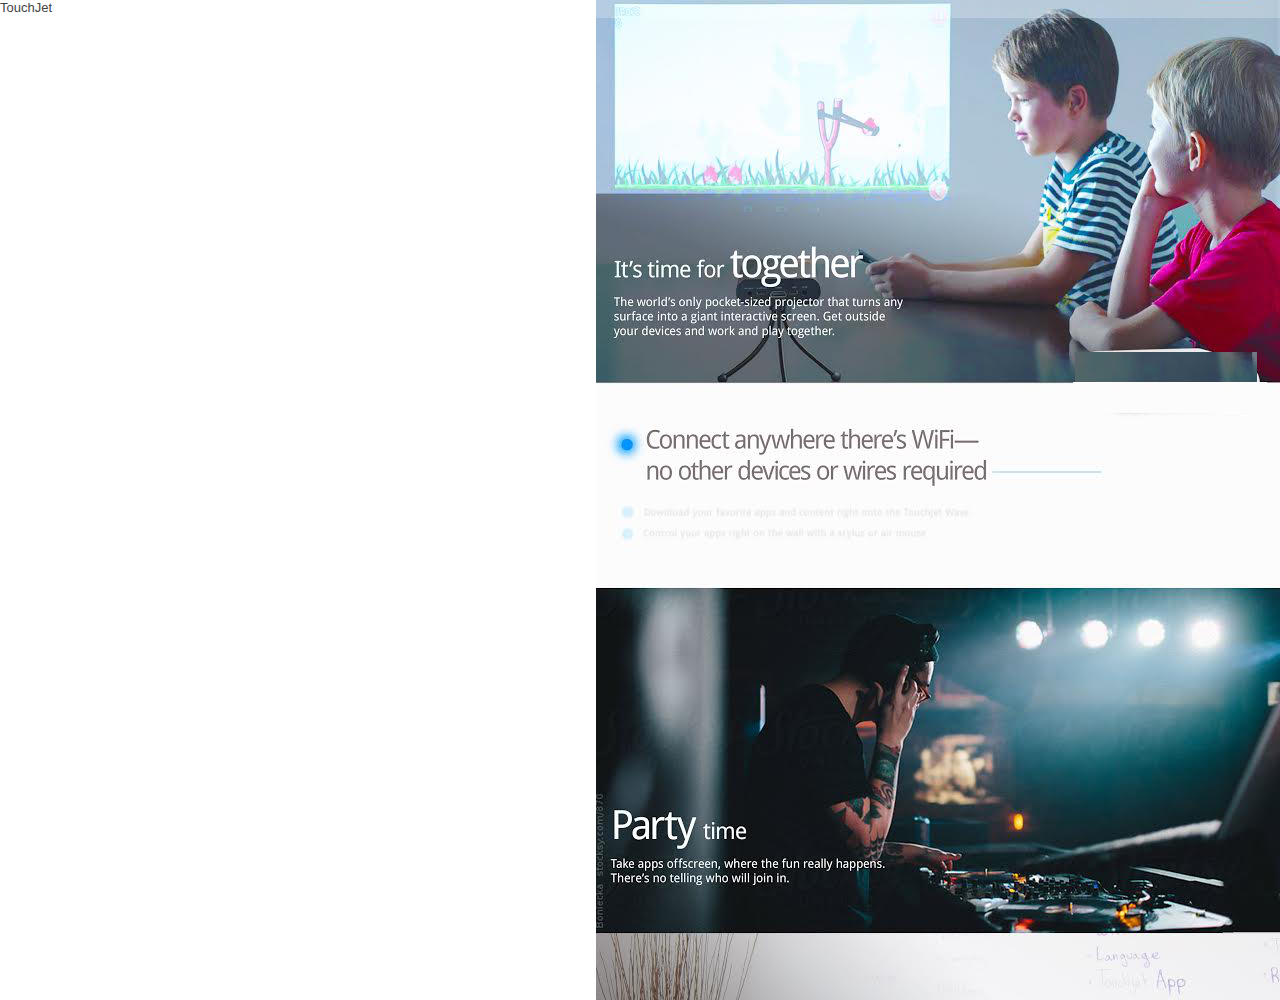
==== test1.html @ 04a88d2d "Adding touchjet test." ====
<!doctype html>
<html class="no-js" lang="en">
<head>
<meta charset="utf-8">
<title>Parallax Scrolling Tutorial</title>
<meta name="description" content="How to create a parallax scrolling effect using jQuery, HTML5 and CSS3">
<meta name="author" content="Mohiuddin Parekh, Nettuts+">
<!-- CSS Code -->
<link rel="stylesheet" href="css/test1.css">
<link rel="stylesheet" href="css/reset.css">
<!-- JS Code -->
<script src="http://ajax.googleapis.com/ajax/libs/jquery/1.7.2/jquery.min.js"></script>
<script src="js/script.js"></script>
</head>

<body>
<!-- Section #1 -->
<section id="tjbackground" data-speed="10" data-type="background">
	<article id="touchjet">TouchJet</article>
</section>
</body>

</html>
---- css/test1.css ----
/**
 * Parallax Scrolling Tutorial
 * For NetTuts+
 *  
 * Author: Mohiuddin Parekh
 *	http://www.mohi.me
 * 	@mohiuddinparekh   
 */


body{
	margin:0;
	padding:0;
}


#tjbackground { 
	background: url(../images/background.png) 100% 0 no-repeat fixed; 
	height: 1000px;  
	margin: 0 auto; 
    width: 100%; 
    max-width: 1920px; 
    position: relative; 
    box-shadow: 0 0 50px rgba(0,0,0,0.8);
}

/* Introduction */
#touchjet article { background: url("../images/touchjet.png") no-repeat scroll center top transparent; height: 458px; position: absolute; text-indent: -9999px; top: 291px; width: 100%; }
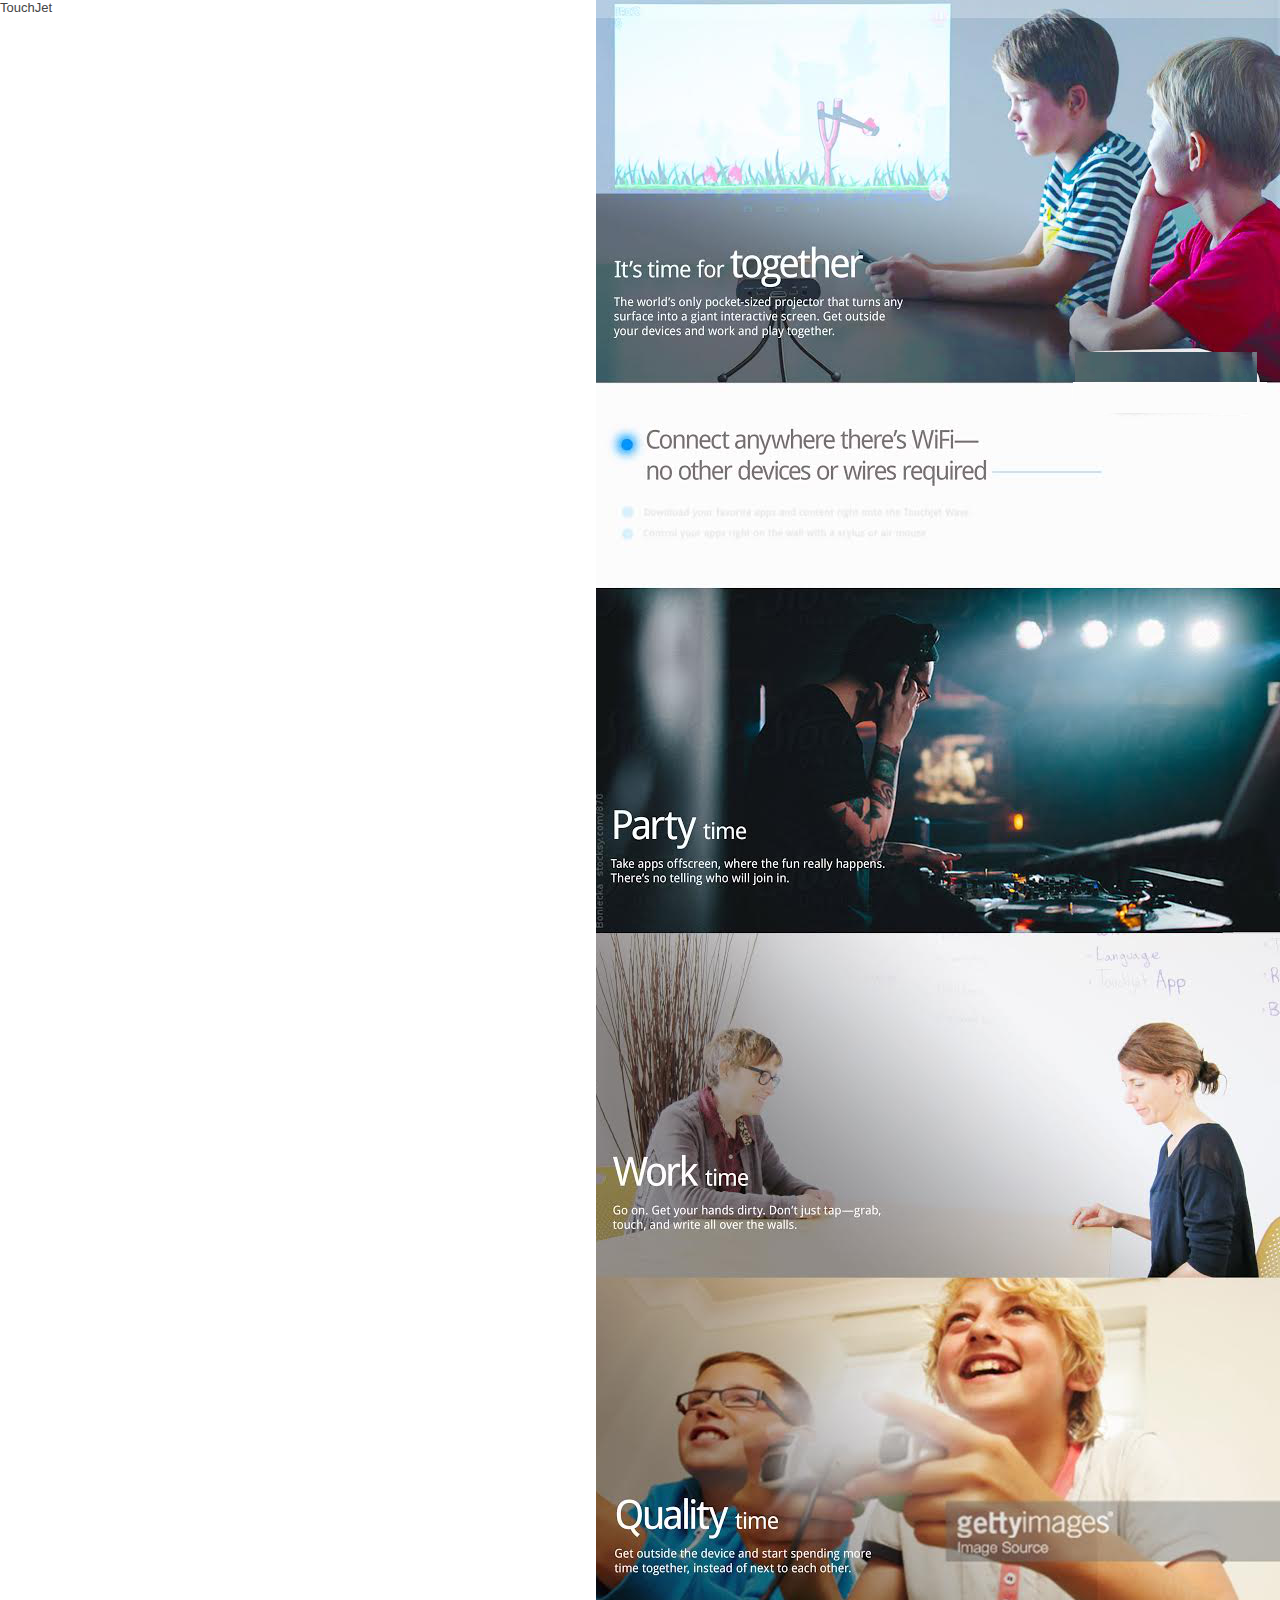
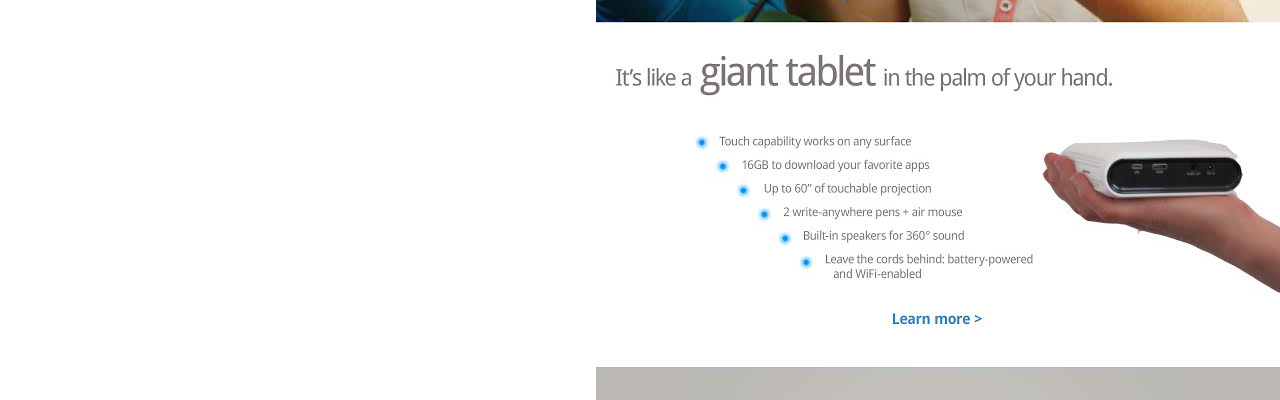
==== commit 64a9984f: "More example work." ====
--- a/test1.html
+++ b/test1.html
@@ -10,7 +10,7 @@
 <link rel="stylesheet" href="css/reset.css">
 <!-- JS Code -->
 <script src="http://ajax.googleapis.com/ajax/libs/jquery/1.7.2/jquery.min.js"></script>
-<script src="js/script.js"></script>
+<script src="js/test.js"></script>
 </head>
 
 <body>
--- a/css/test1.css
+++ b/css/test1.css
@@ -16,7 +16,7 @@
 
 #tjbackground { 
 	background: url(../images/background.png) 100% 0 no-repeat fixed; 
-	height: 1000px;  
+	height: 2000px;  
 	margin: 0 auto; 
     width: 100%; 
     max-width: 1920px; 
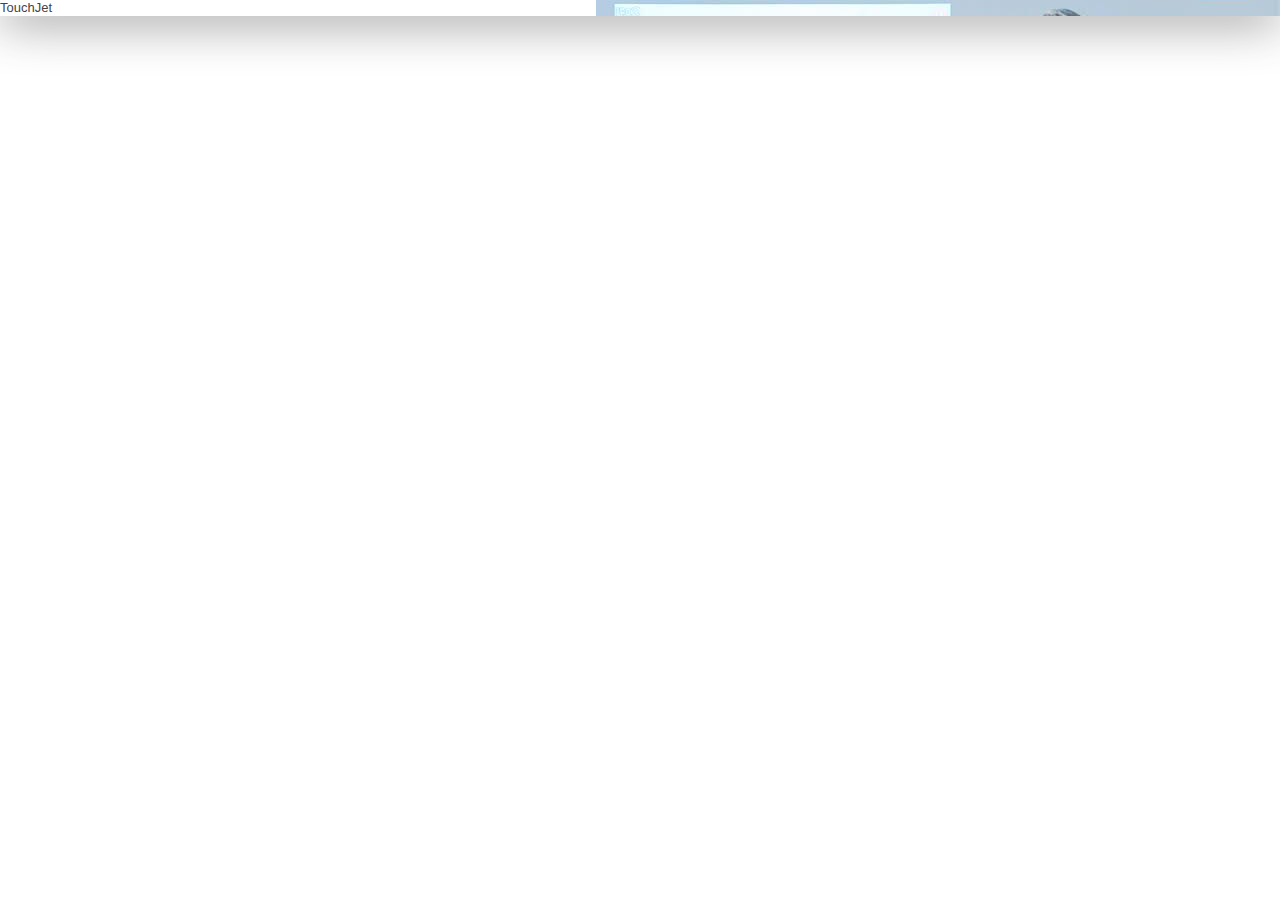
==== commit 5b10c8b5: "tweak." ====
--- a/test1.html
+++ b/test1.html
@@ -2,7 +2,7 @@
 <html class="no-js" lang="en">
 <head>
 <meta charset="utf-8">
-<title>Parallax Scrolling Tutorial</title>
+<title>TouchJet Parallax Scrolling Tutorial</title>
 <meta name="description" content="How to create a parallax scrolling effect using jQuery, HTML5 and CSS3">
 <meta name="author" content="Mohiuddin Parekh, Nettuts+">
 <!-- CSS Code -->
@@ -14,10 +14,9 @@
 </head>
 
 <body>
-<!-- Section #1 -->
-<section id="tjbackground" data-speed="10" data-type="background">
-	<article id="touchjet">TouchJet</article>
-</section>
+	<section id="tjbackground" data-speed="10" data-type="background">
+		<article id="touchjet">TouchJet</article>
+	</section>
 </body>
 
 </html>
--- a/css/test1.css
+++ b/css/test1.css
@@ -1,14 +1,5 @@
-/**
- * Parallax Scrolling Tutorial
- * For NetTuts+
- *  
- * Author: Mohiuddin Parekh
- *	http://www.mohi.me
- * 	@mohiuddinparekh   
- */
 
-
-body{
+body {
 	margin:0;
 	padding:0;
 }
@@ -16,7 +7,7 @@
 
 #tjbackground { 
 	background: url(../images/background.png) 100% 0 no-repeat fixed; 
-	height: 2000px;  
+	height: 100%;  
 	margin: 0 auto; 
     width: 100%; 
     max-width: 1920px; 
@@ -25,7 +16,14 @@
 }
 
 /* Introduction */
-#touchjet article { background: url("../images/touchjet.png") no-repeat scroll center top transparent; height: 458px; position: absolute; text-indent: -9999px; top: 291px; width: 100%; }
+#touchjet article { 
+	background: url("../images/touchjet.png") no-repeat scroll center top transparent; 
+	top: 300px; 
+	position: absolute; 
+	text-indent: -9999px; 
+	width: 100%; 
+	height: 100%; 
+}
 
 
 
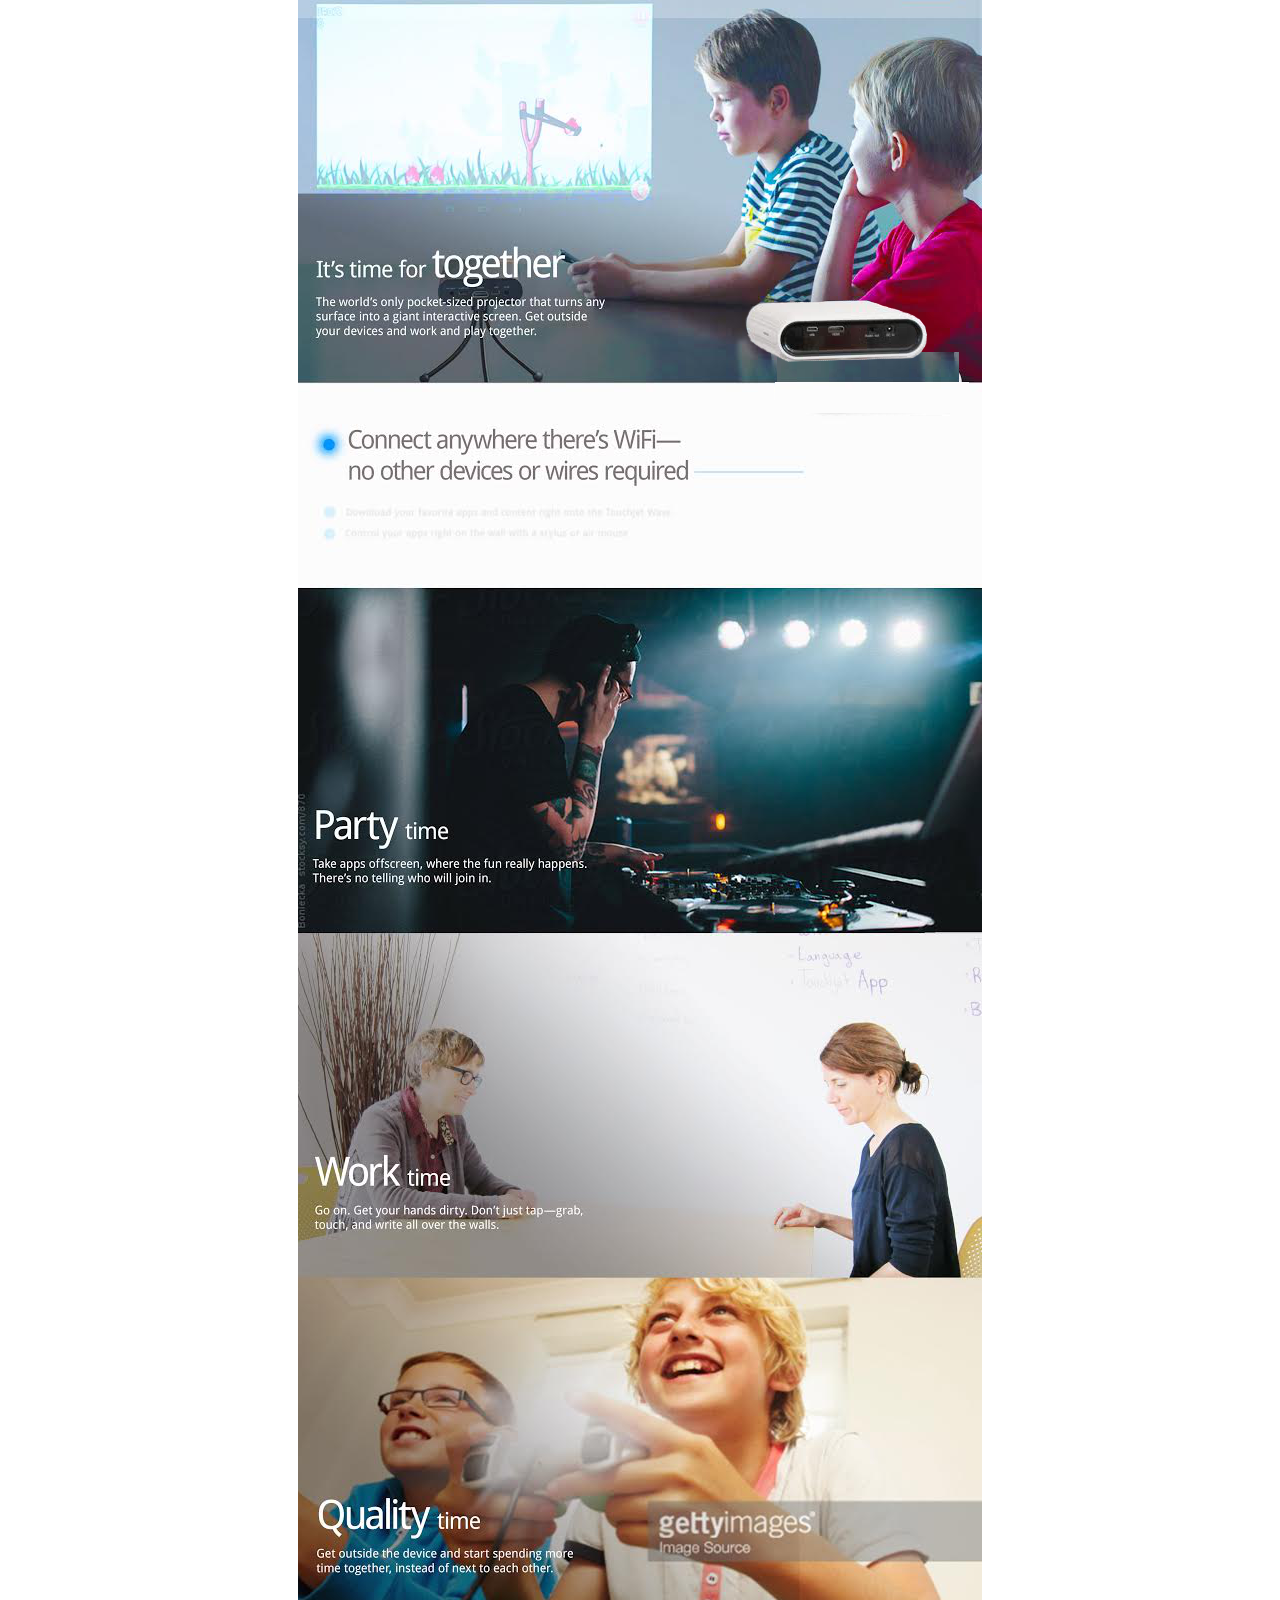
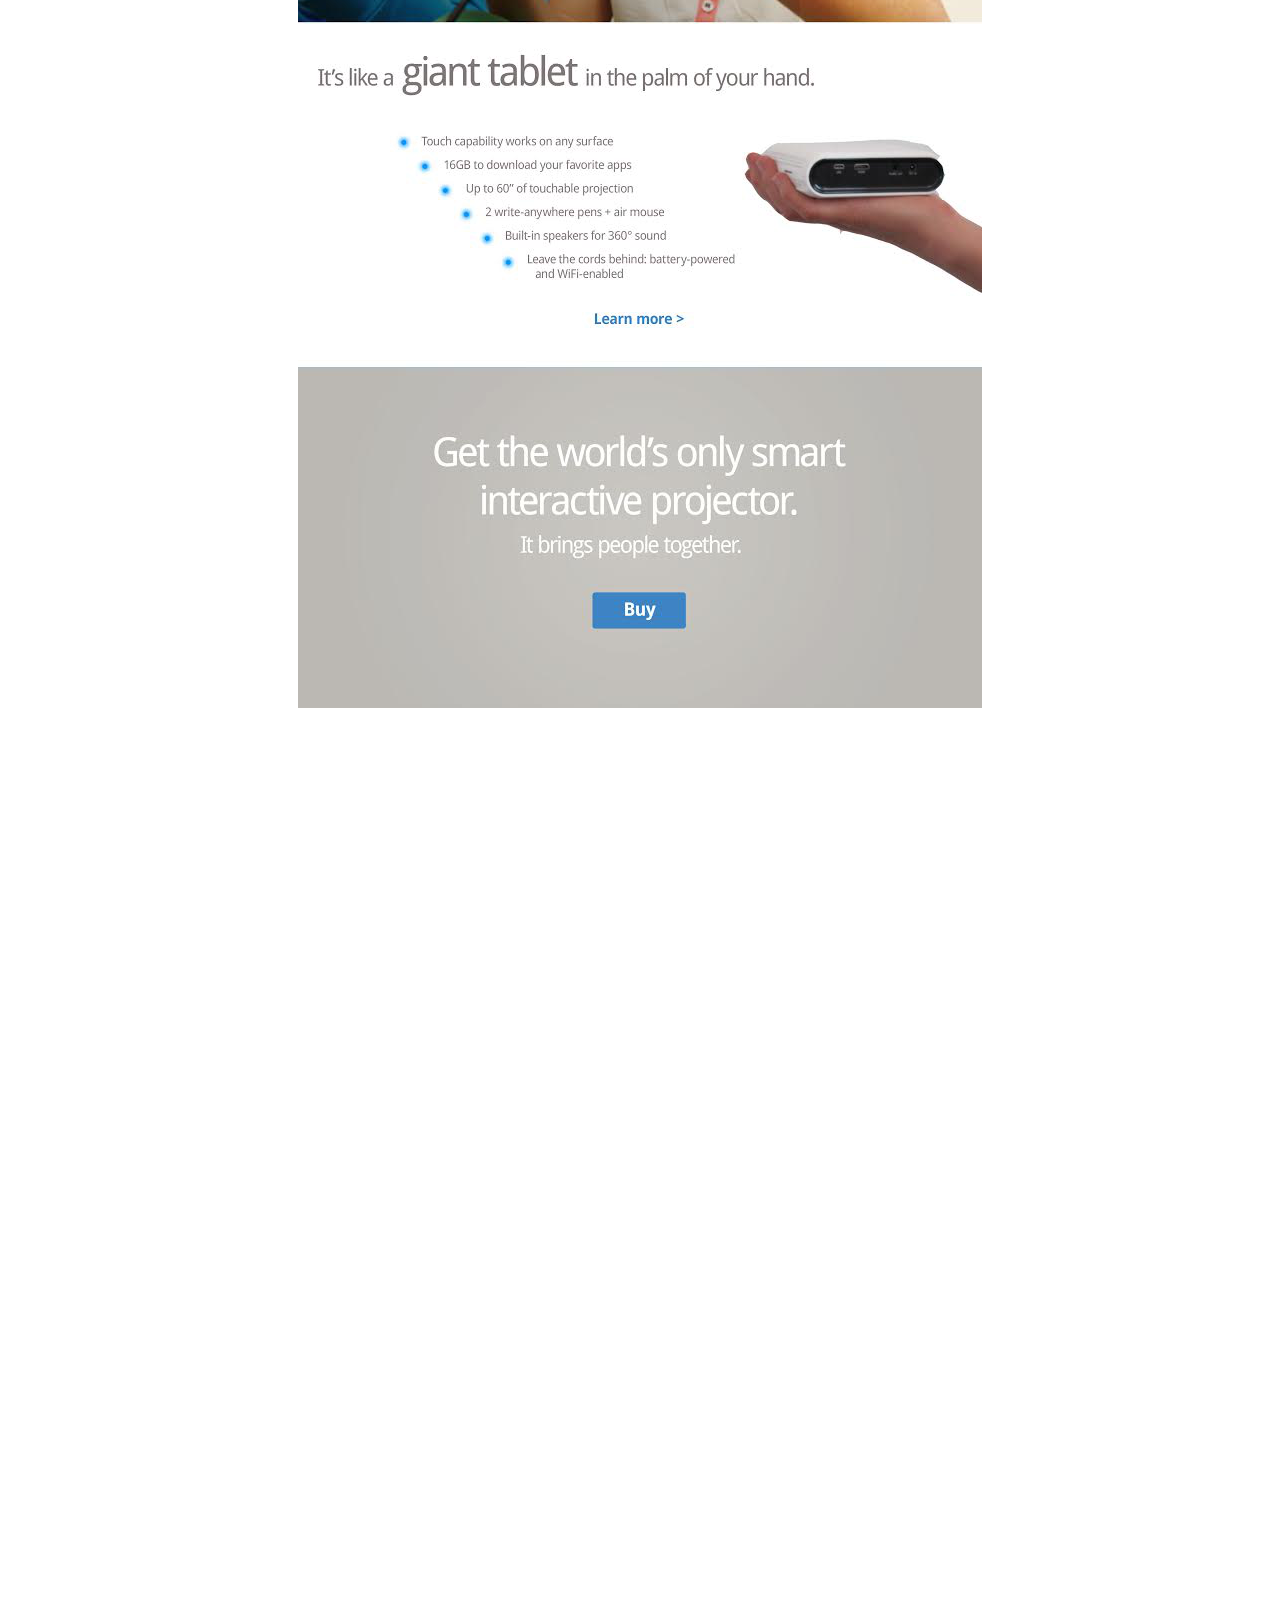
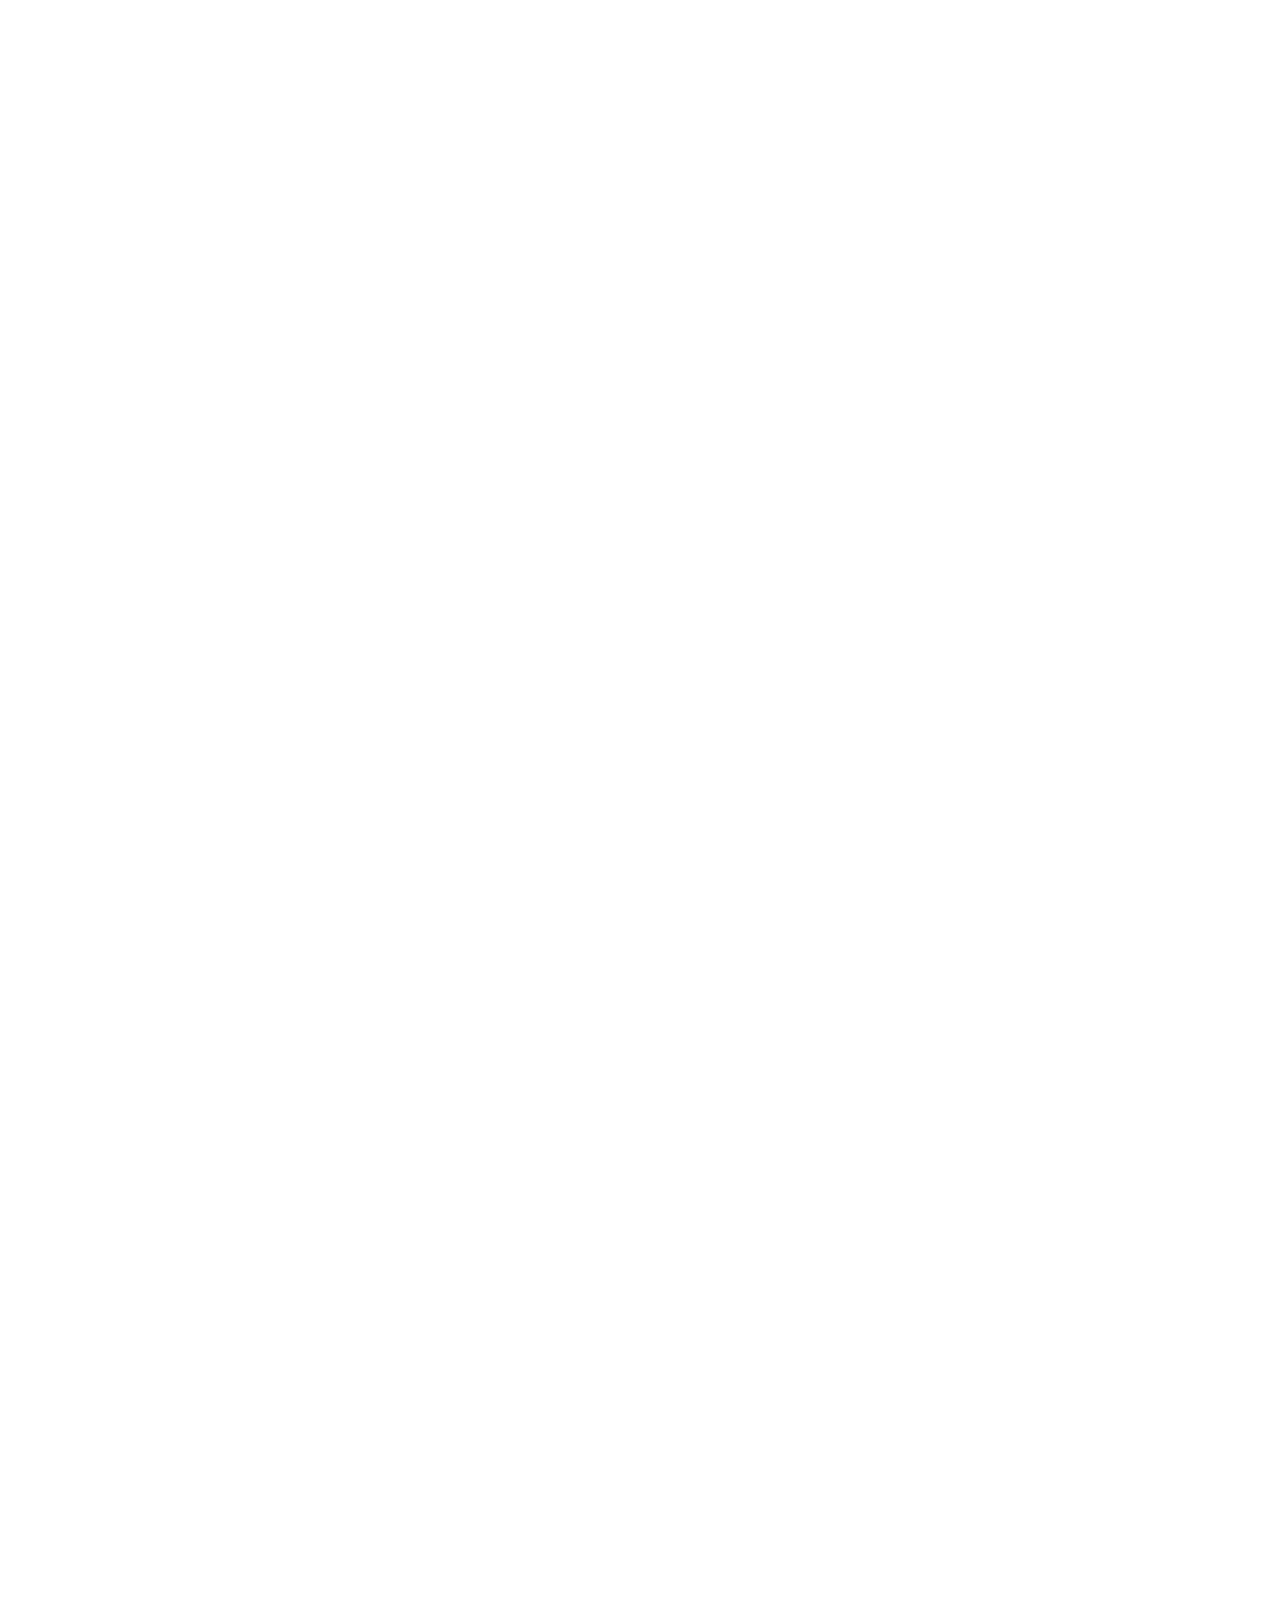
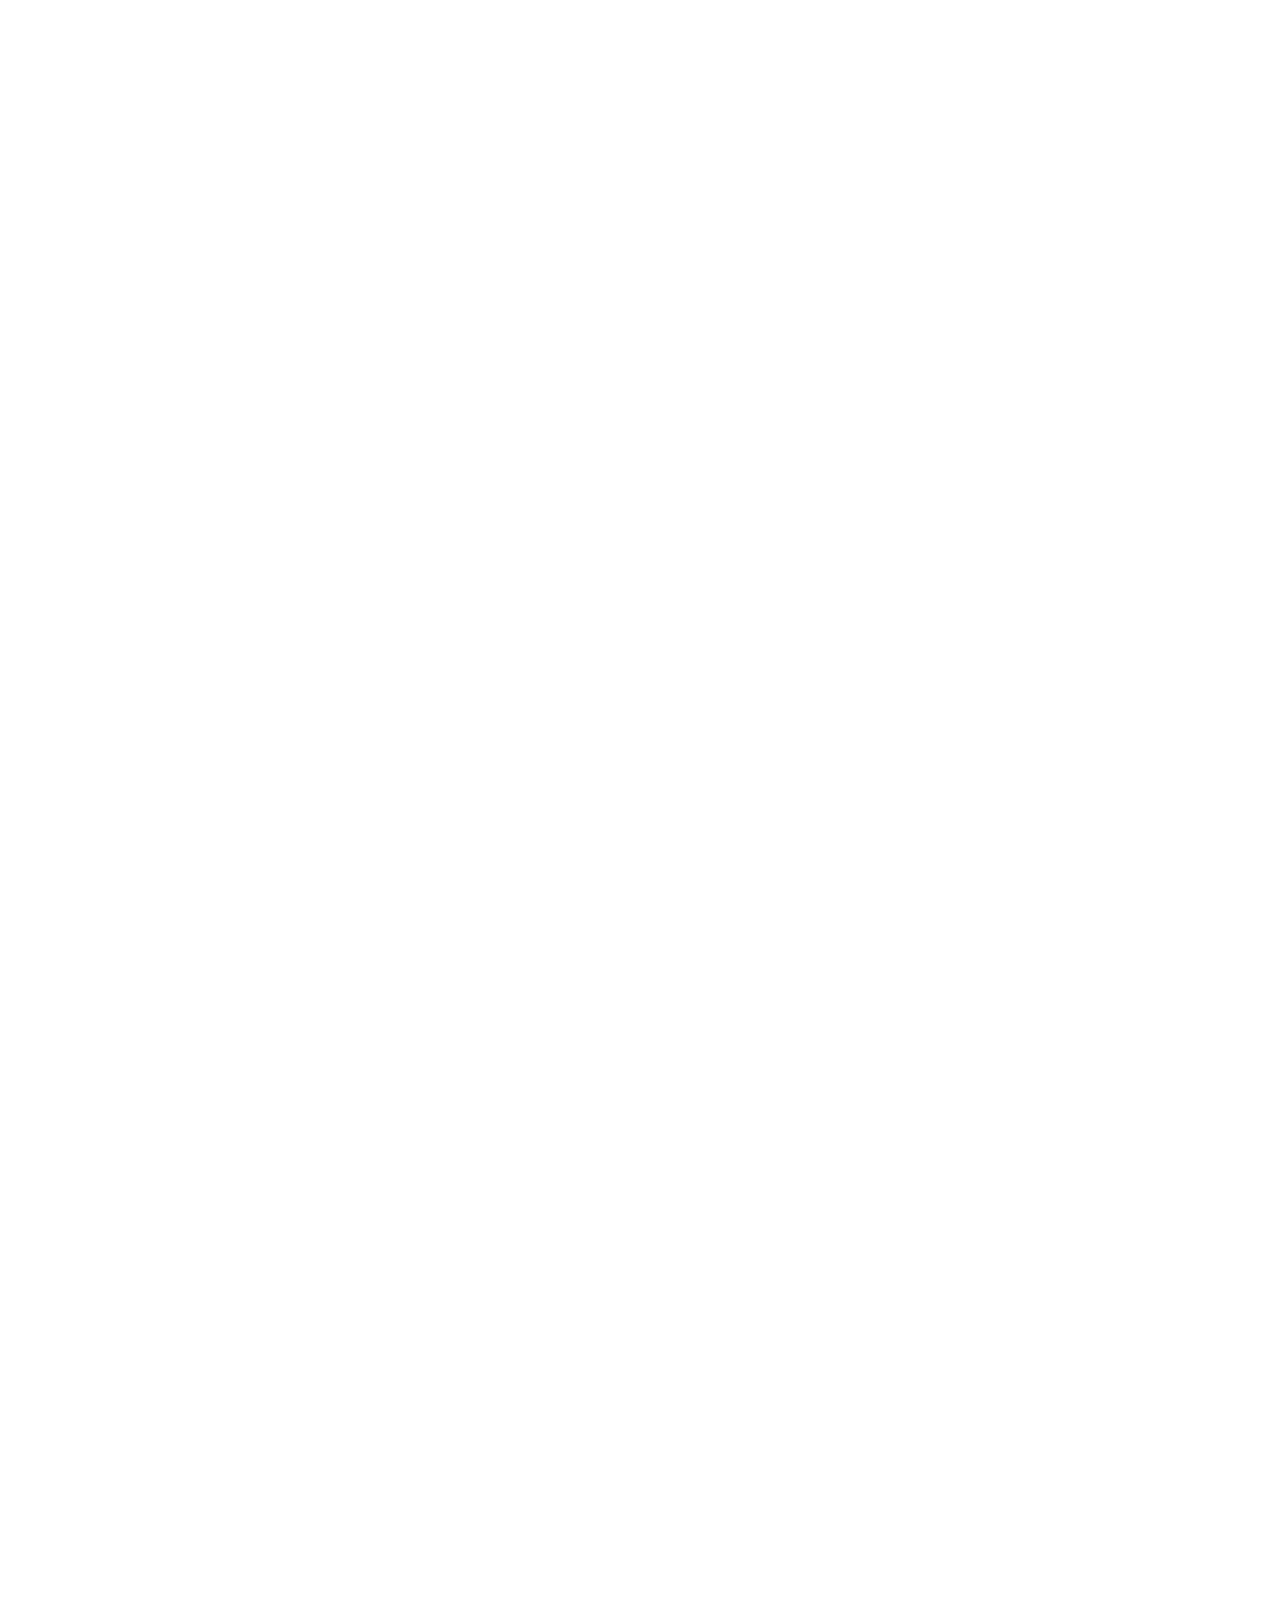
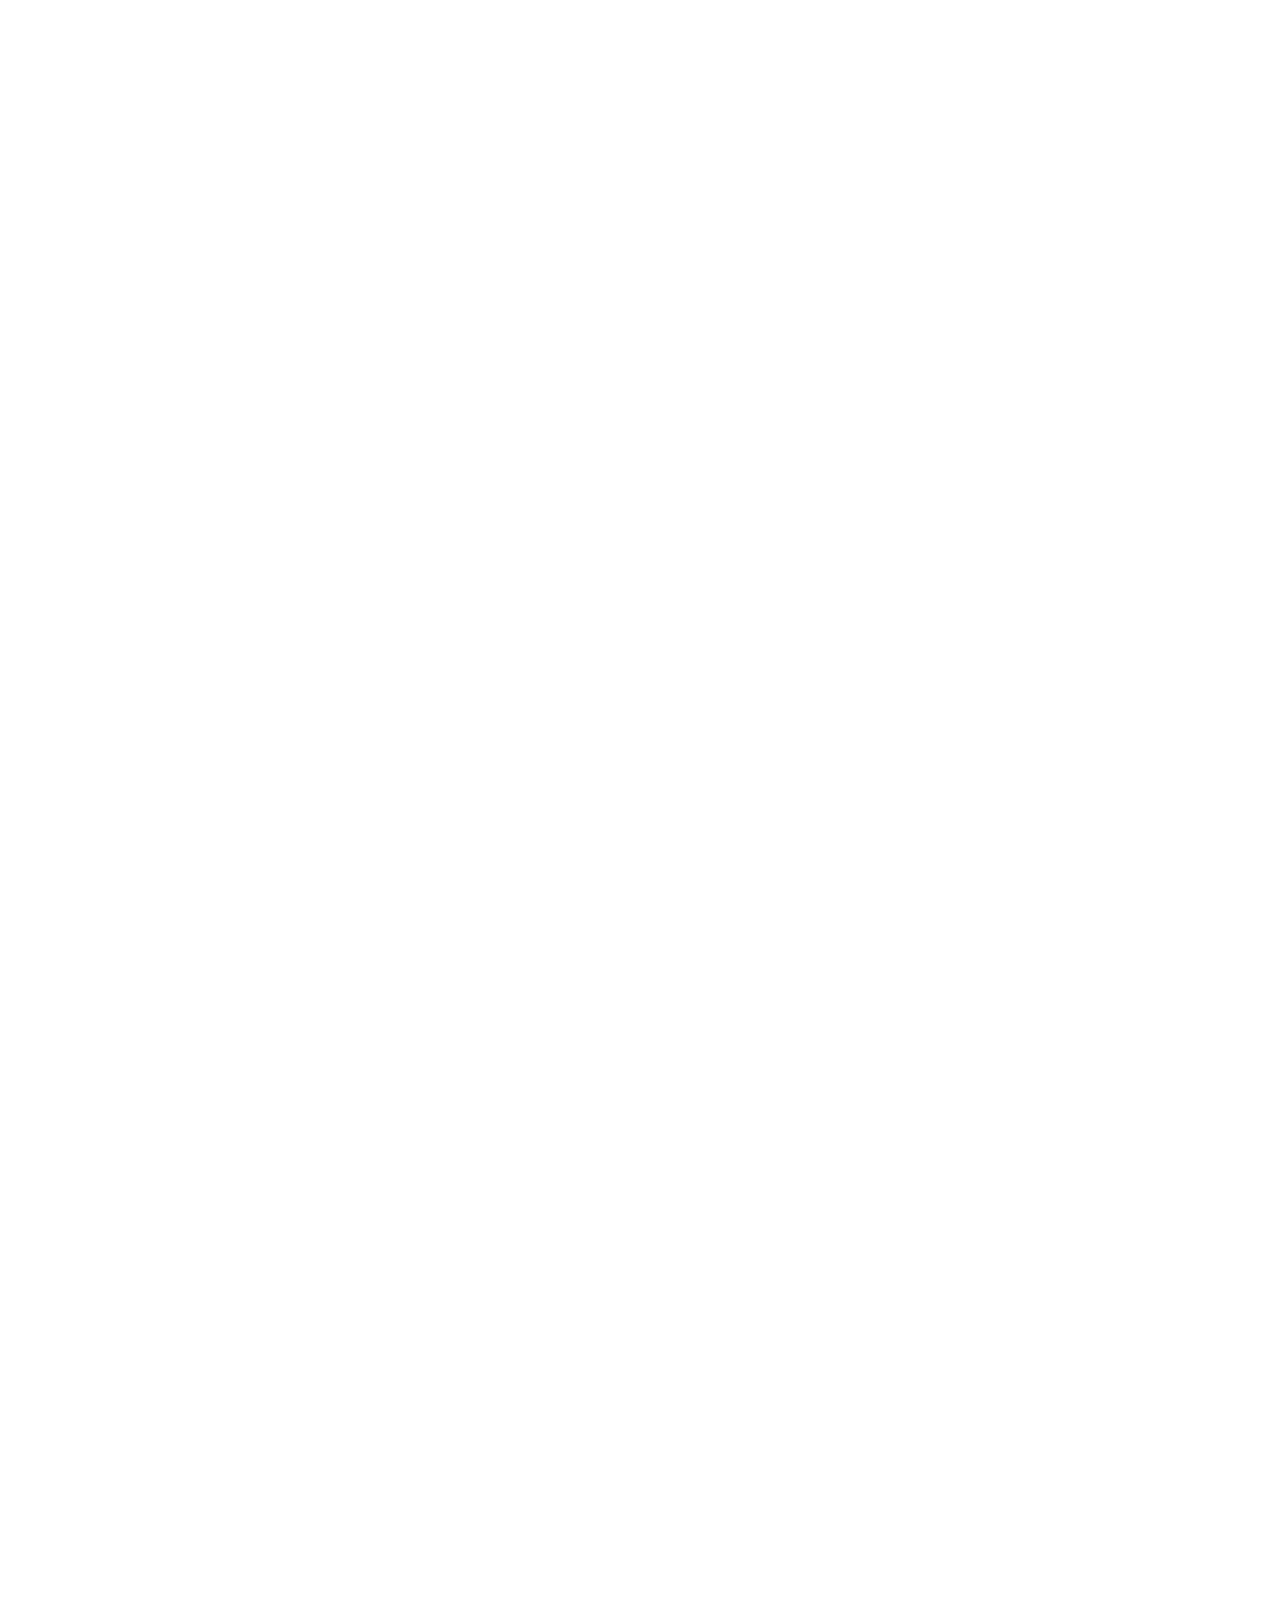
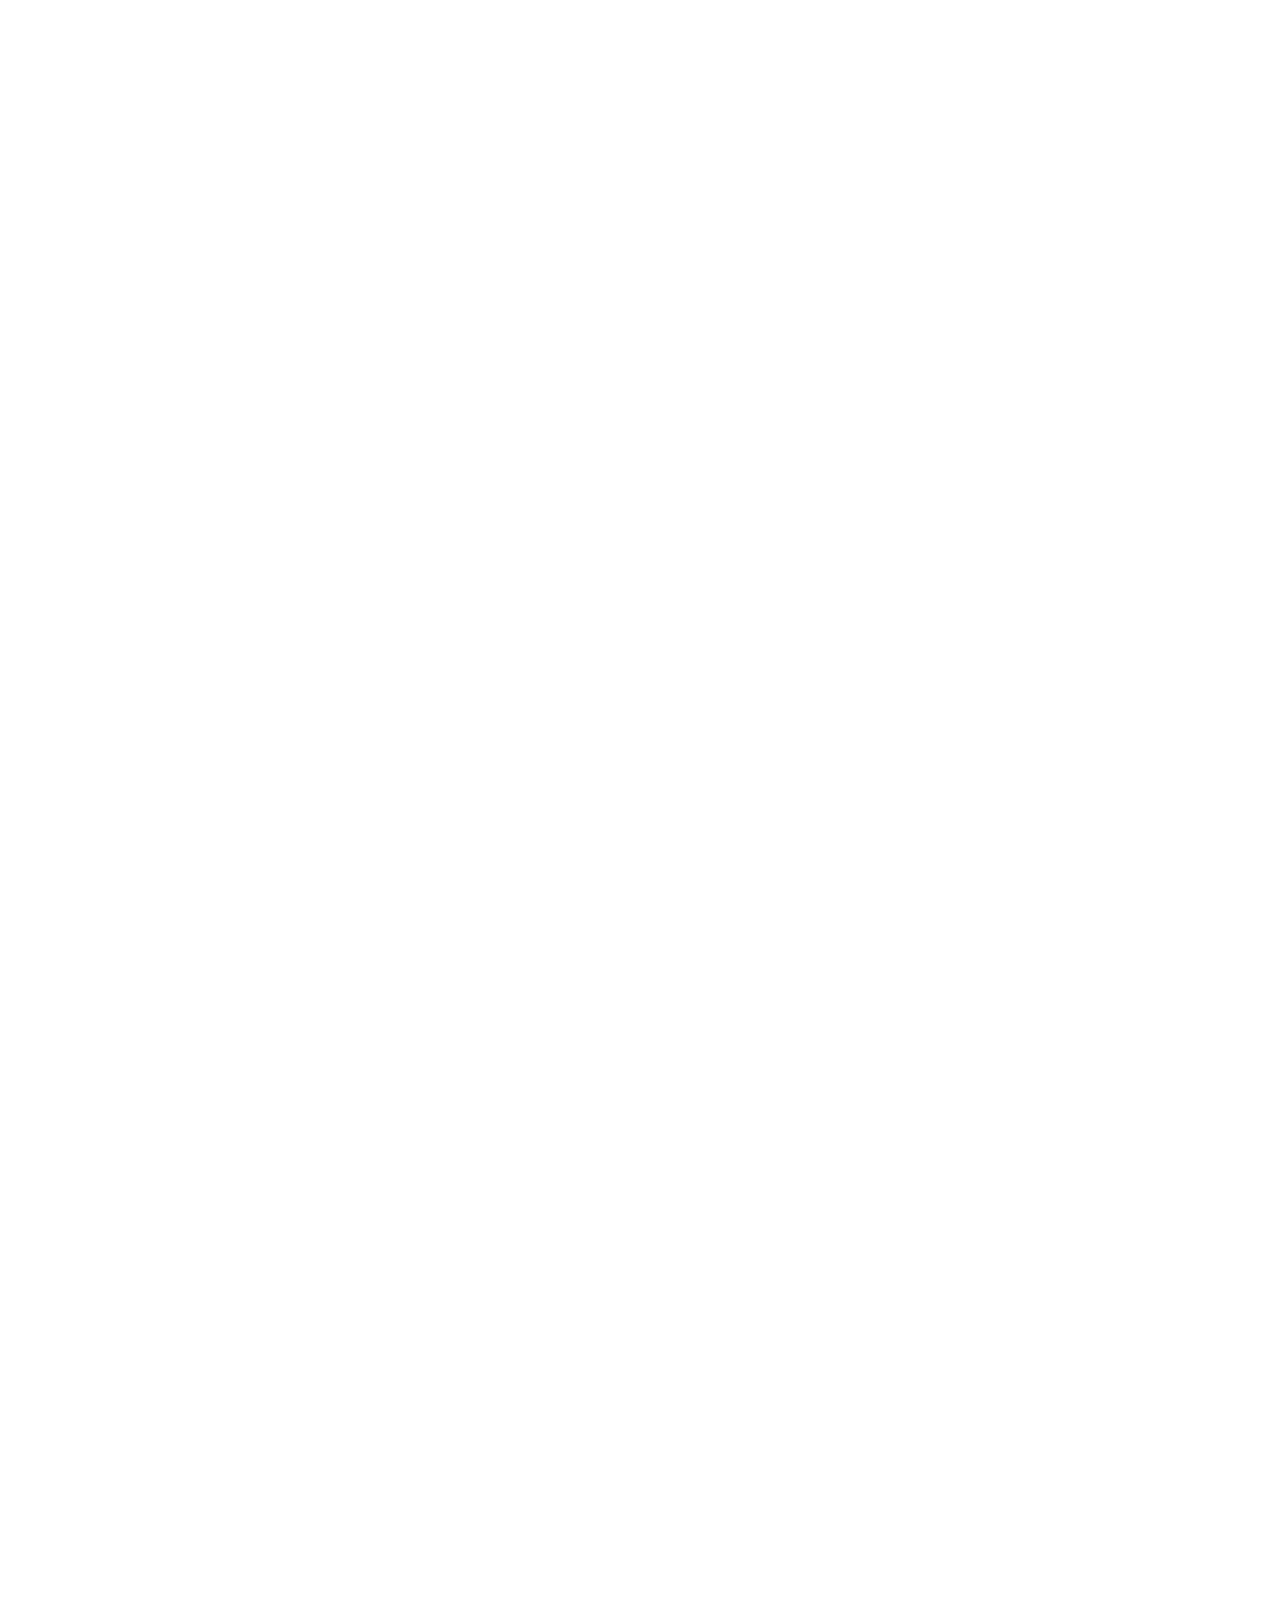
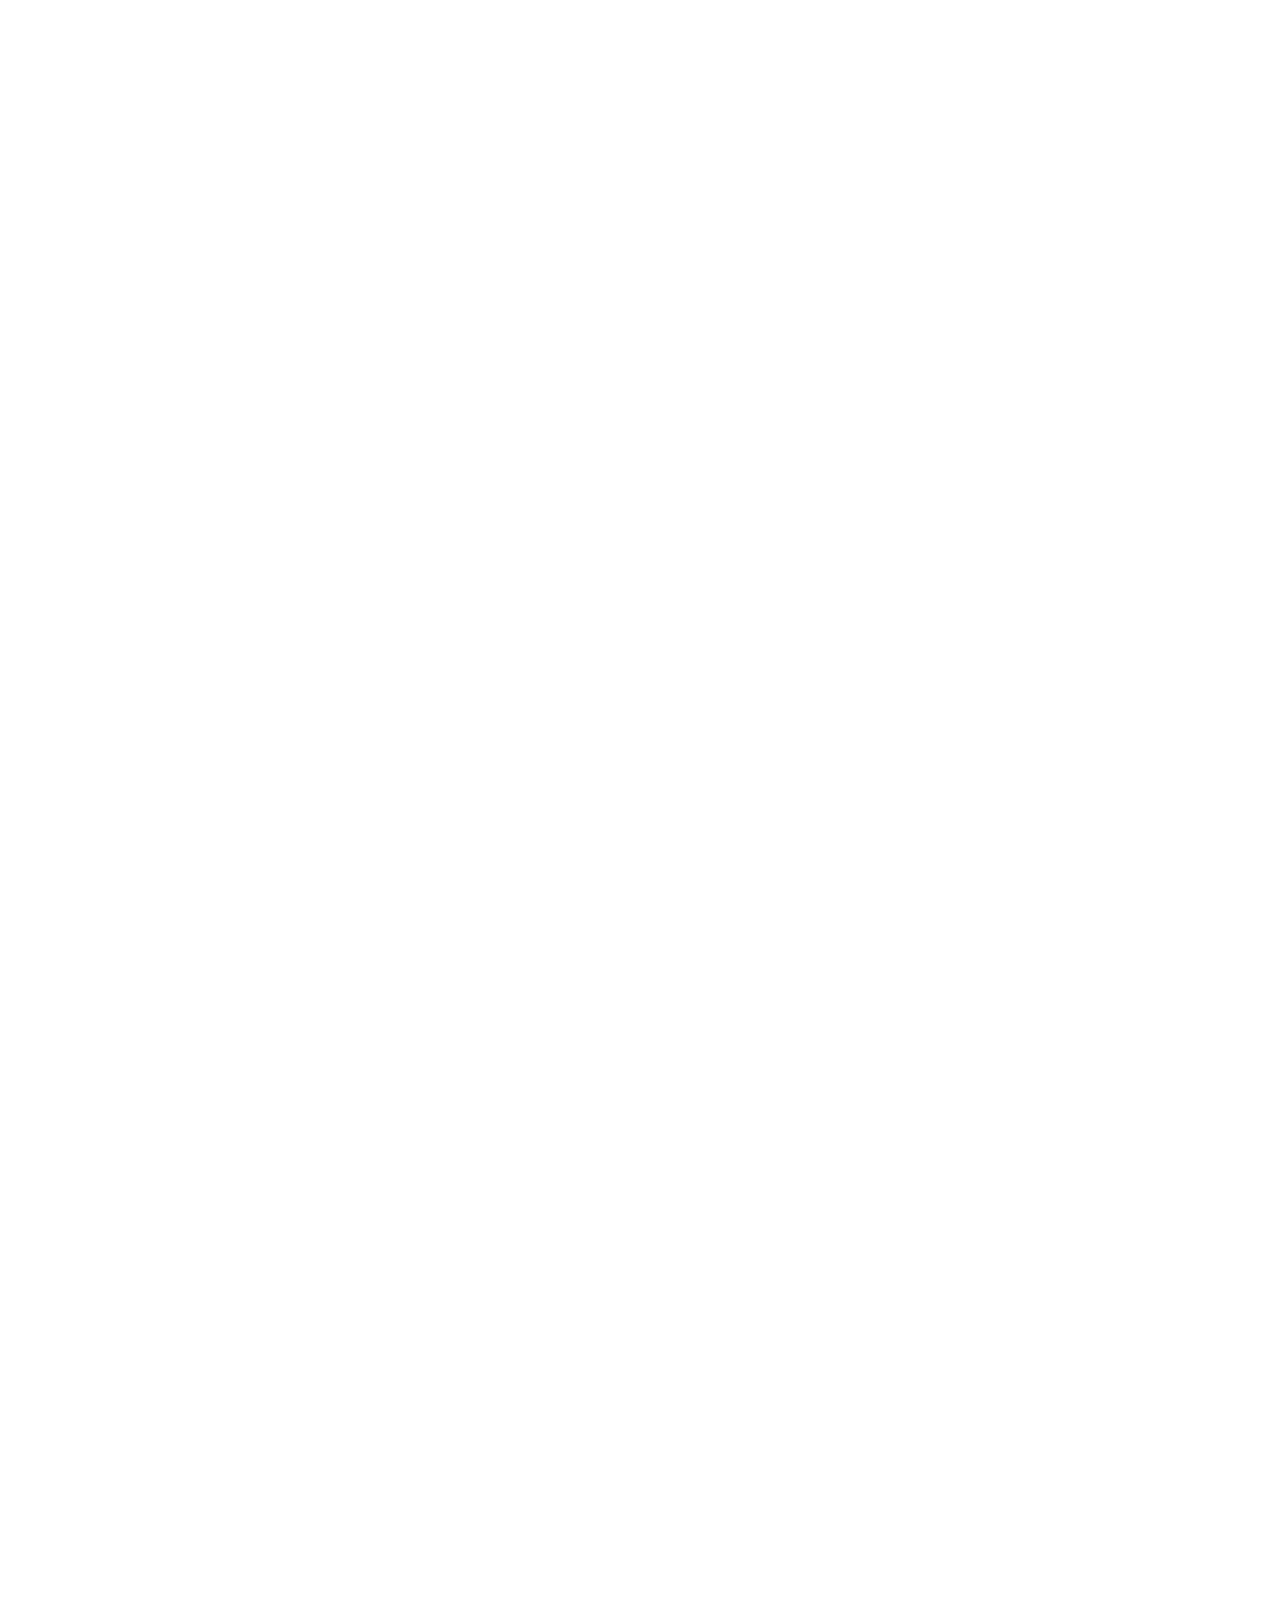
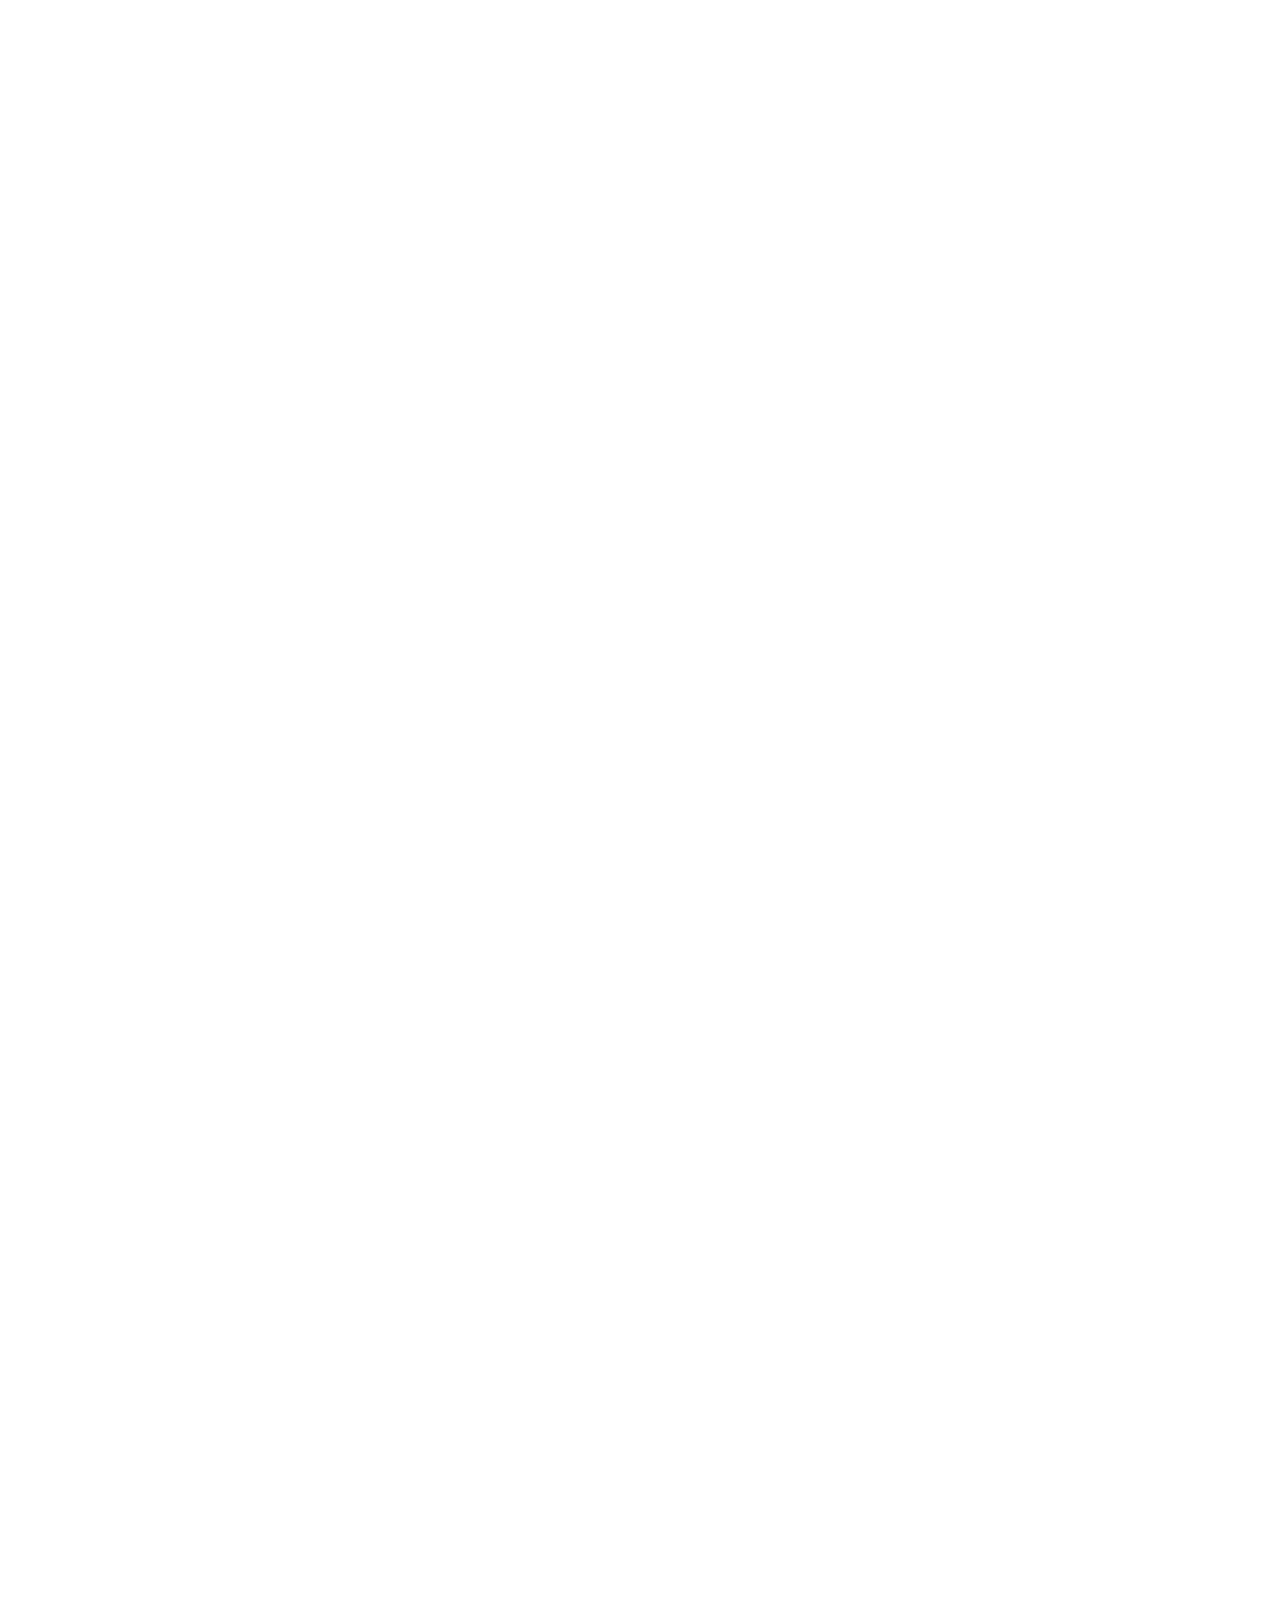
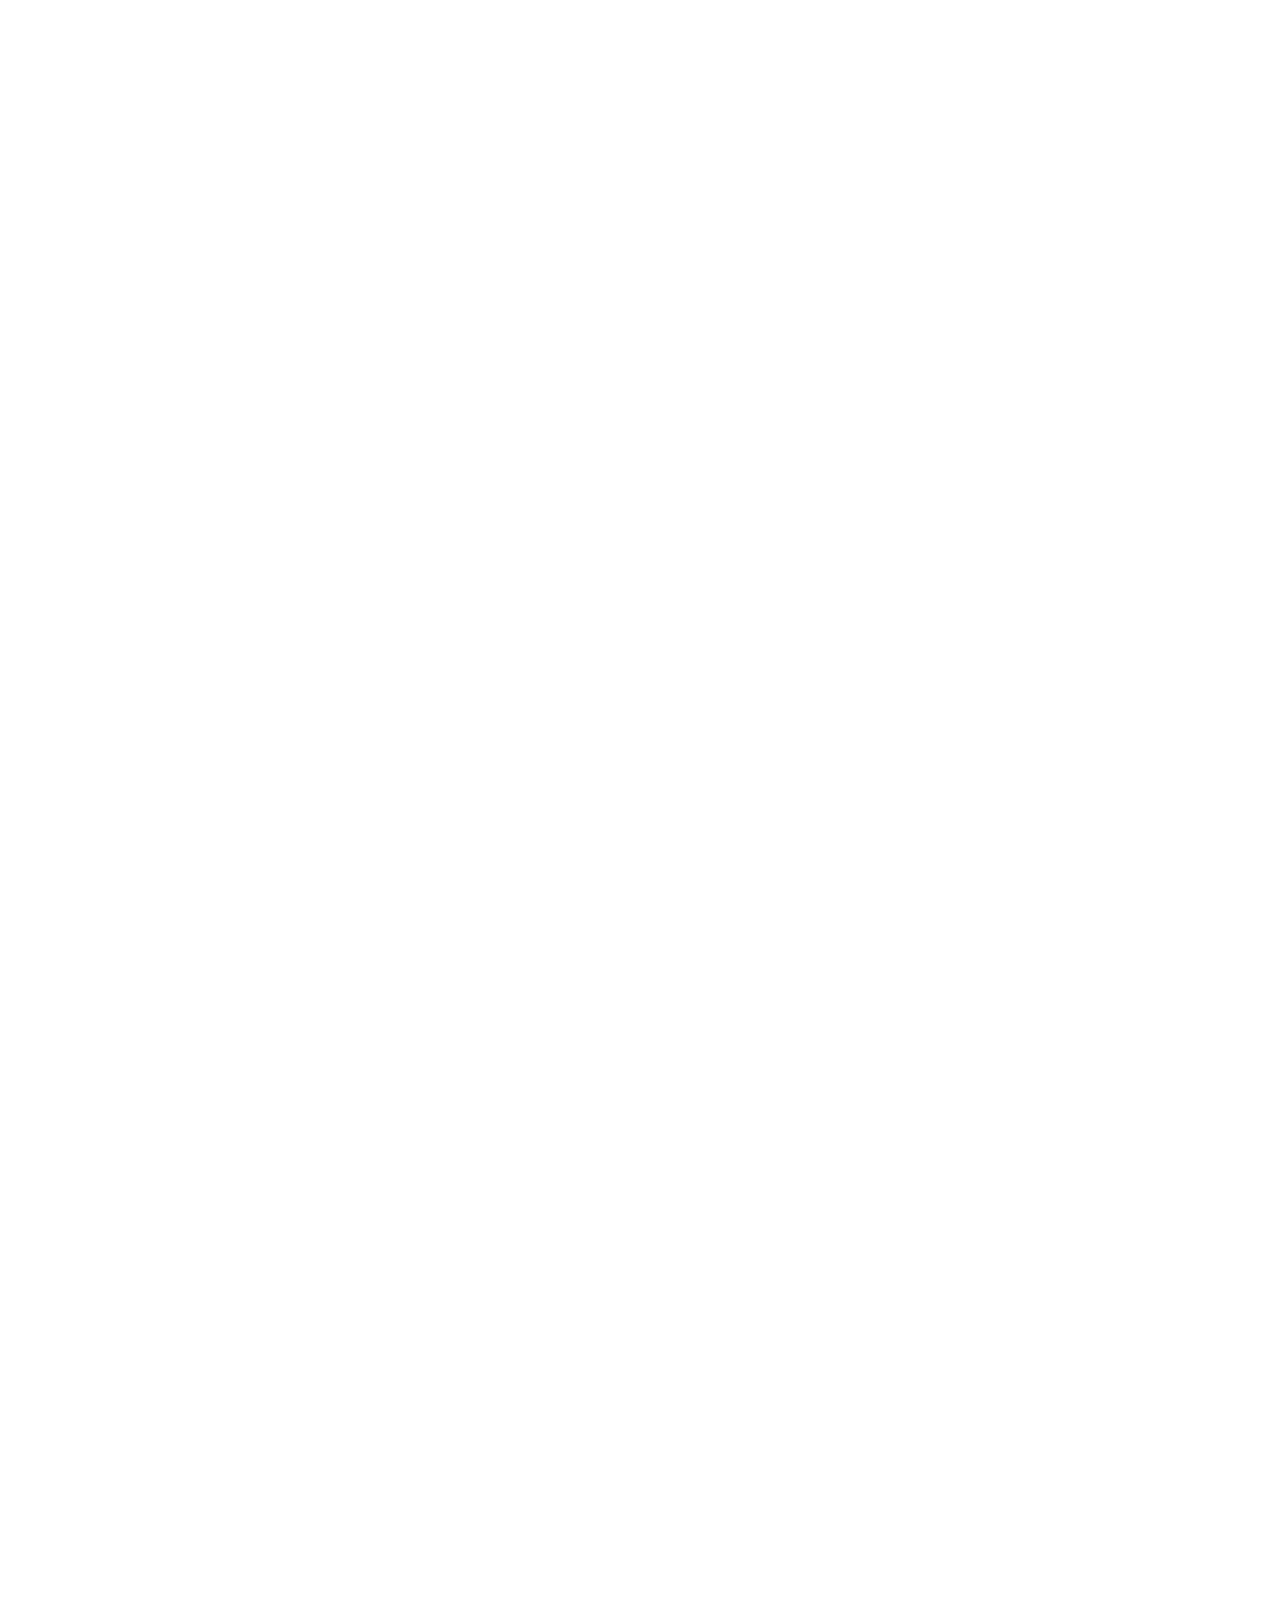
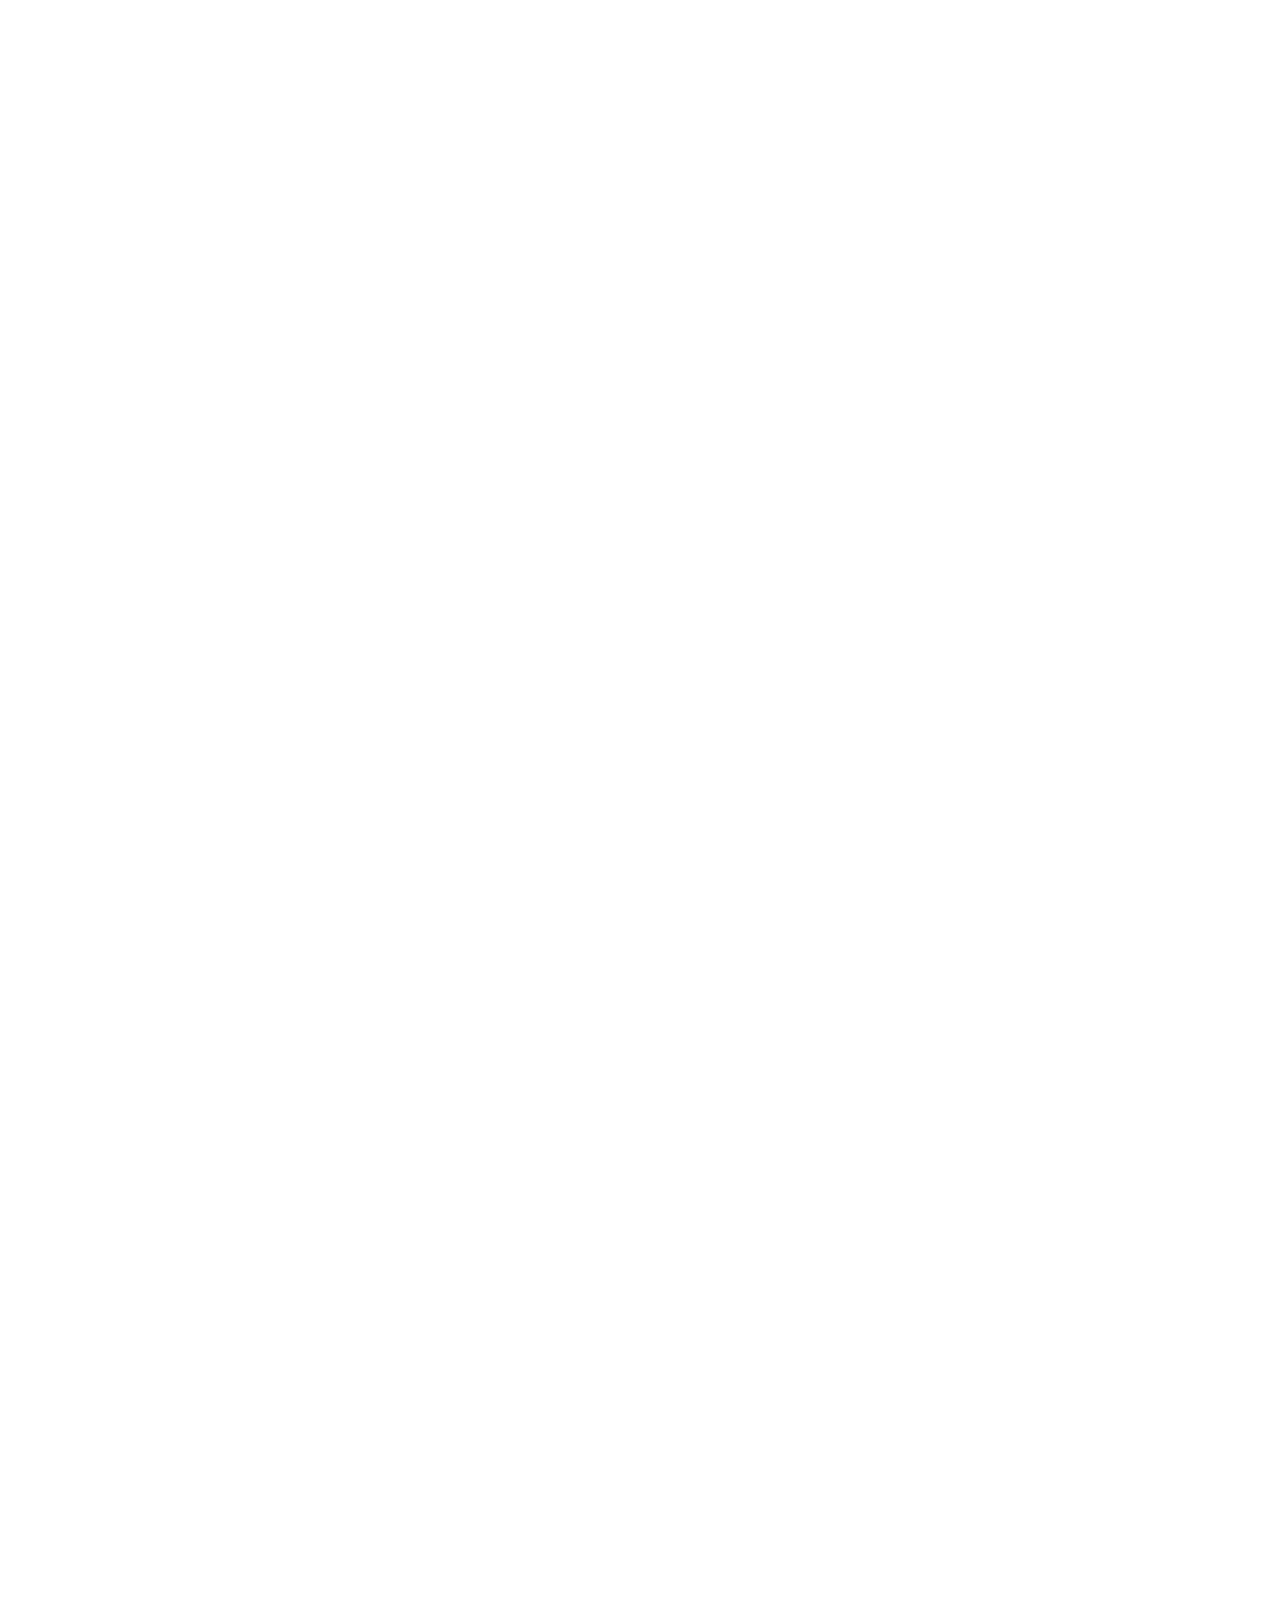
==== commit ee2c72b6: "Sorta working." ====
--- a/test1.html
+++ b/test1.html
@@ -14,9 +14,10 @@
 </head>
 
 <body>
-	<section id="tjbackground" data-speed="10" data-type="background">
-		<article id="touchjet">TouchJet</article>
-	</section>
+	<section id="tjbackground" data-speed="4" data-type="background">
+	    <section id="touchjet" data-speed="10" data-type="foreground">
+    </section>
+</section>
 </body>
 
 </html>
--- a/css/test1.css
+++ b/css/test1.css
@@ -4,10 +4,9 @@
 	padding:0;
 }
 
-
 #tjbackground { 
-	background: url(../images/background.png) 100% 0 no-repeat fixed; 
-	height: 100%;  
+	background: url(../images/background.png) 50% 0 no-repeat fixed; 
+	height: 20000px;  
 	margin: 0 auto; 
     width: 100%; 
     max-width: 1920px; 
@@ -15,14 +14,32 @@
     box-shadow: 0 0 50px rgba(0,0,0,0.8);
 }
 
-/* Introduction */
-#touchjet article { 
-	background: url("../images/touchjet.png") no-repeat scroll center top transparent; 
-	top: 300px; 
+#touchjet{ 
+	background: url(../images/touchjet.png) 68% 300px no-repeat fixed; 
+	height: 20000px;  
+	margin: 0 auto; 
+    width: 100%; 
+    max-width: 1920px; 
+    position: relative; 
+    box-shadow: 0 0 50px rgba(0,0,0,0.8);
+}
+
+article#tjbackground  { 
+	//background: url("../images/touchjet.png") no-repeat scroll center top transparent; 
+	bottom: 500px; 
 	position: absolute; 
 	text-indent: -9999px; 
 	width: 100%; 
-	height: 100%; 
+	height: 1600px; 
+}
+
+article#touchjet { 
+	//background: url("../images/touchjet.png") no-repeat scroll center top transparent; 
+	bottom: 500px; 
+	position: absolute; 
+	text-indent: -9999px; 
+	width: 100%; 
+	height: 1600px; 
 }
 
 
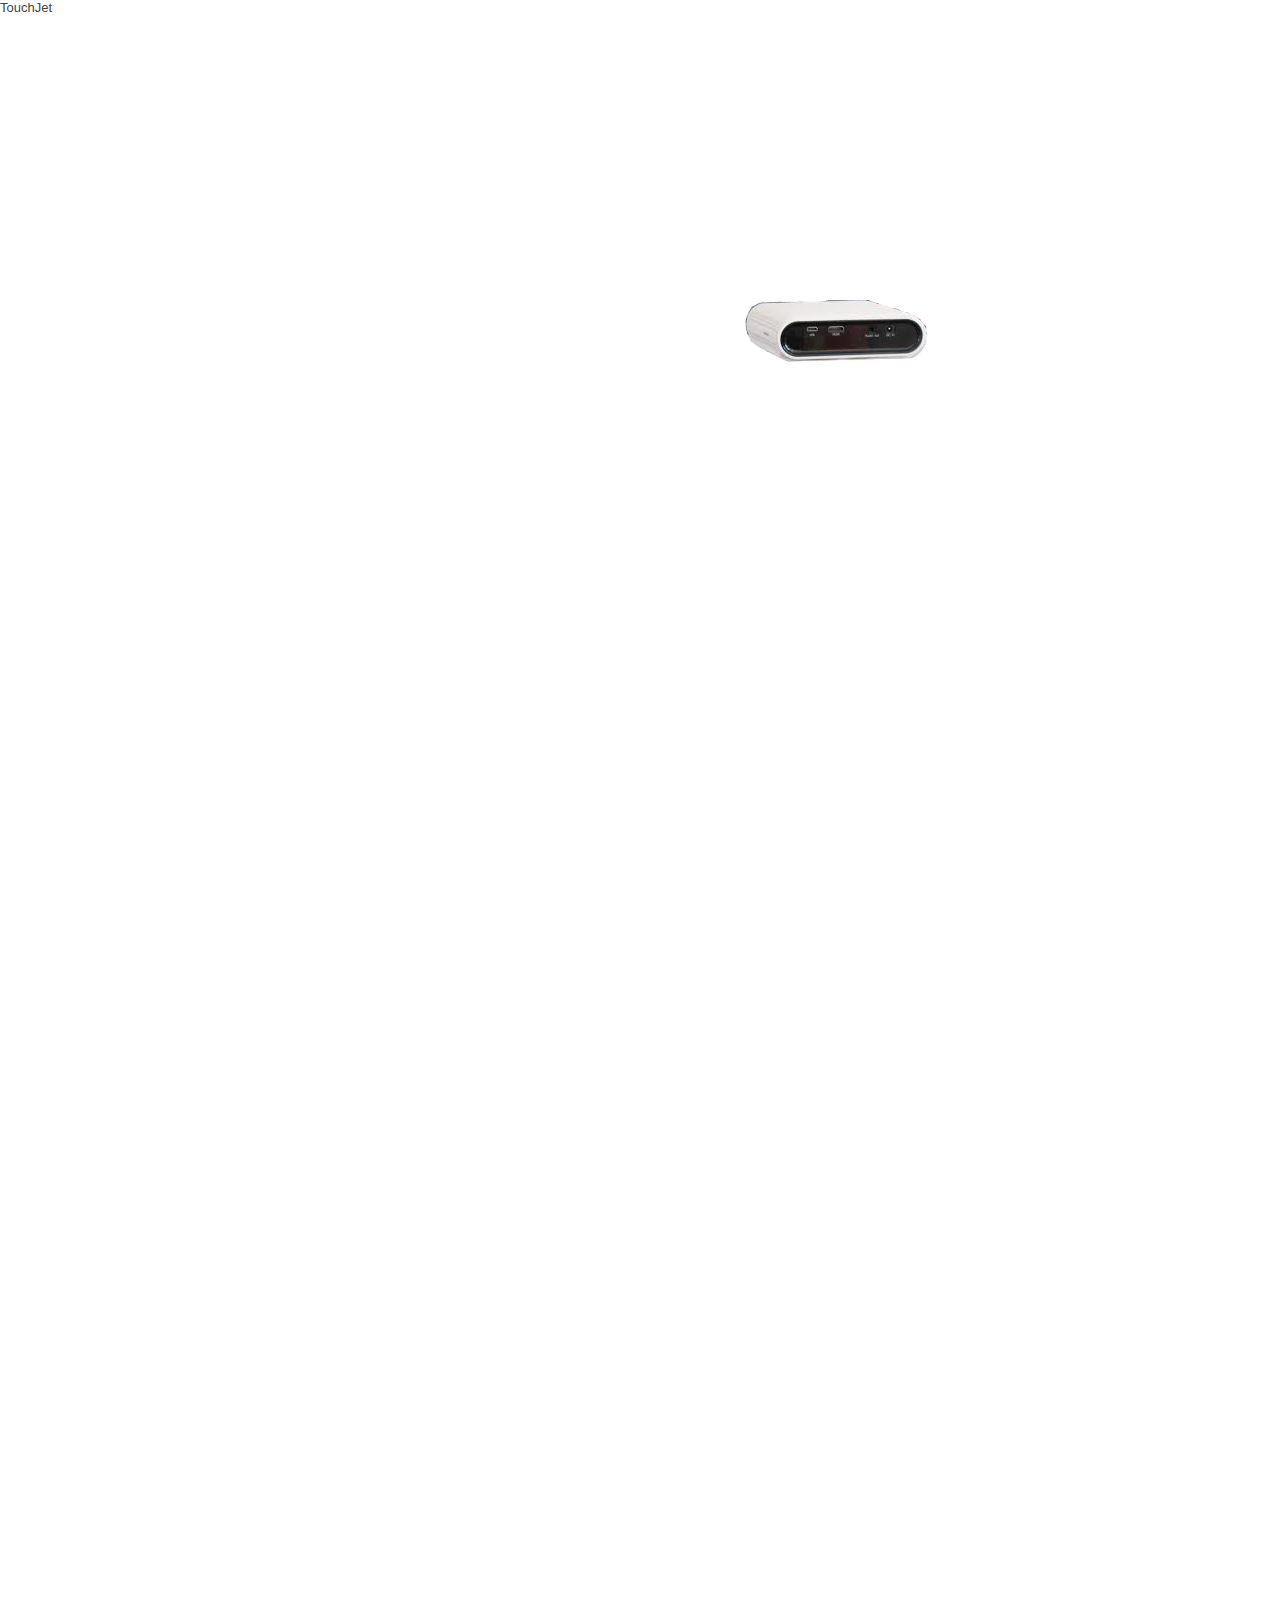
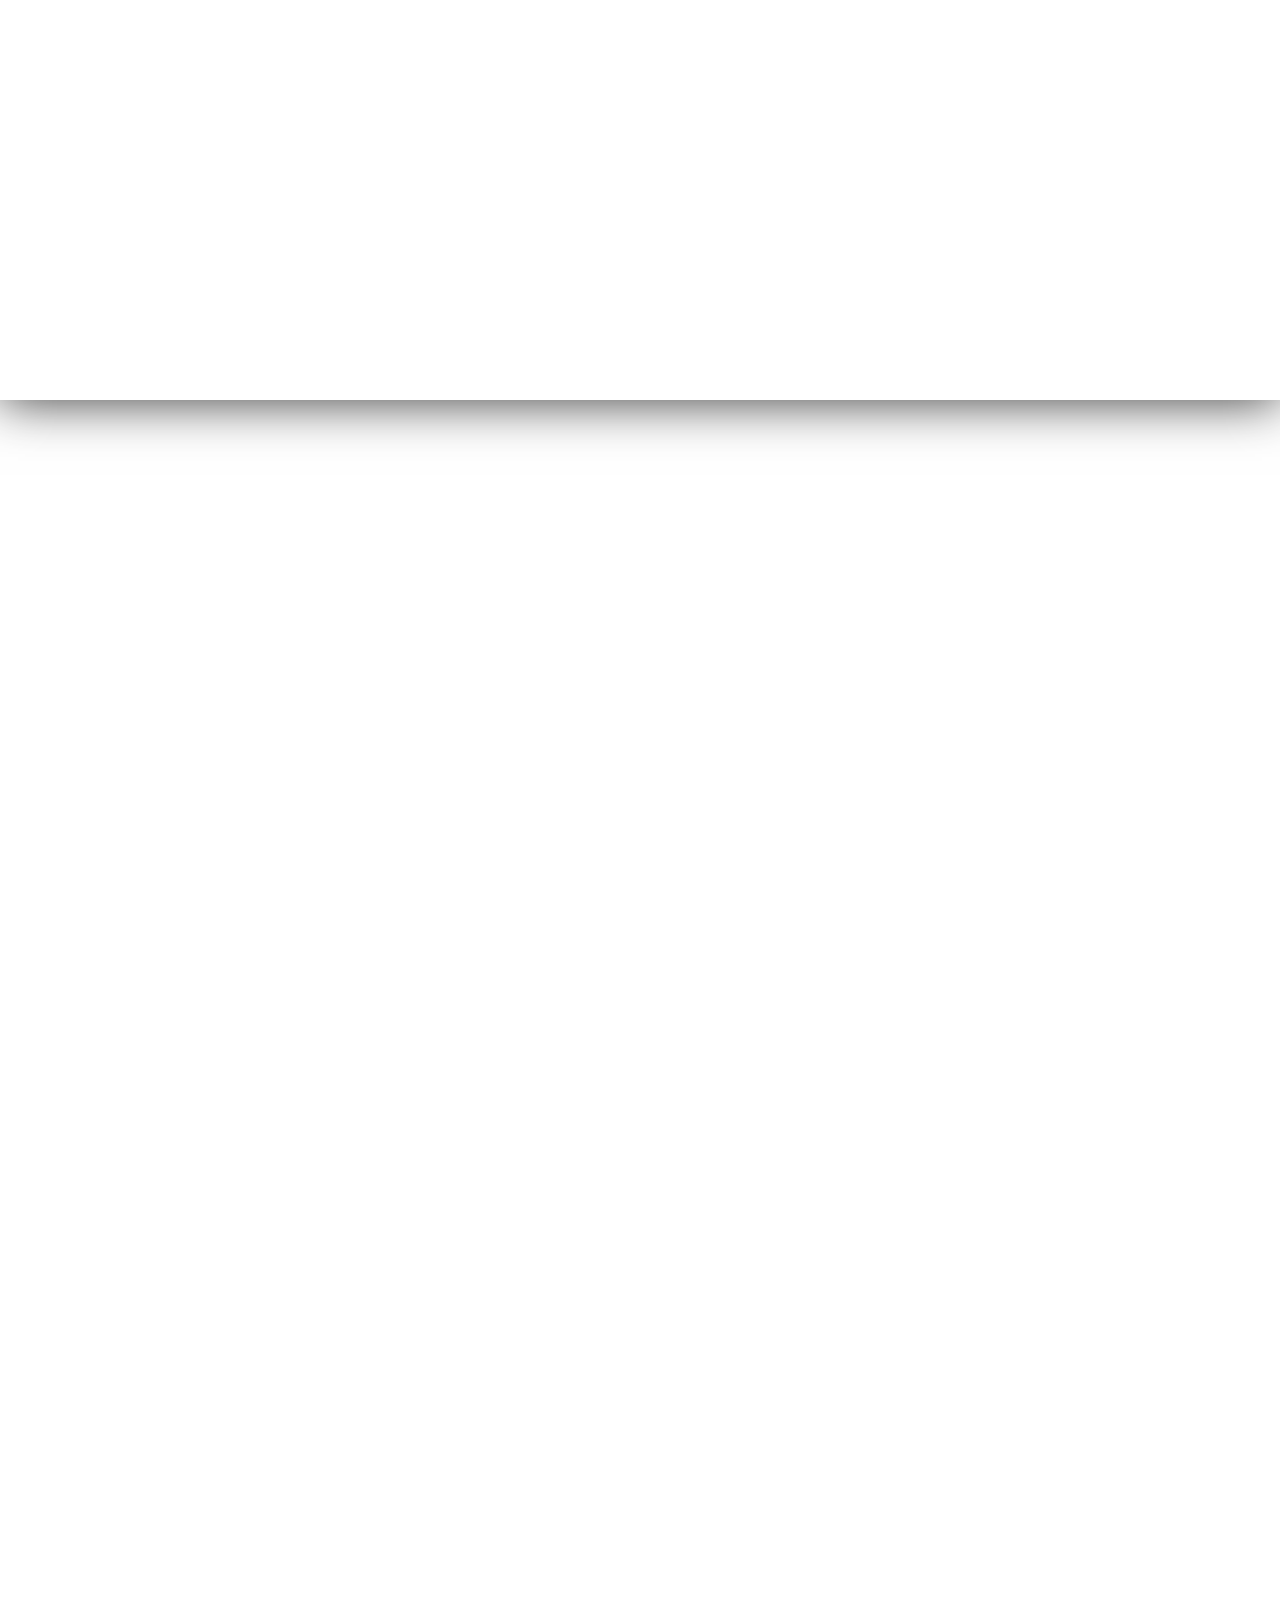
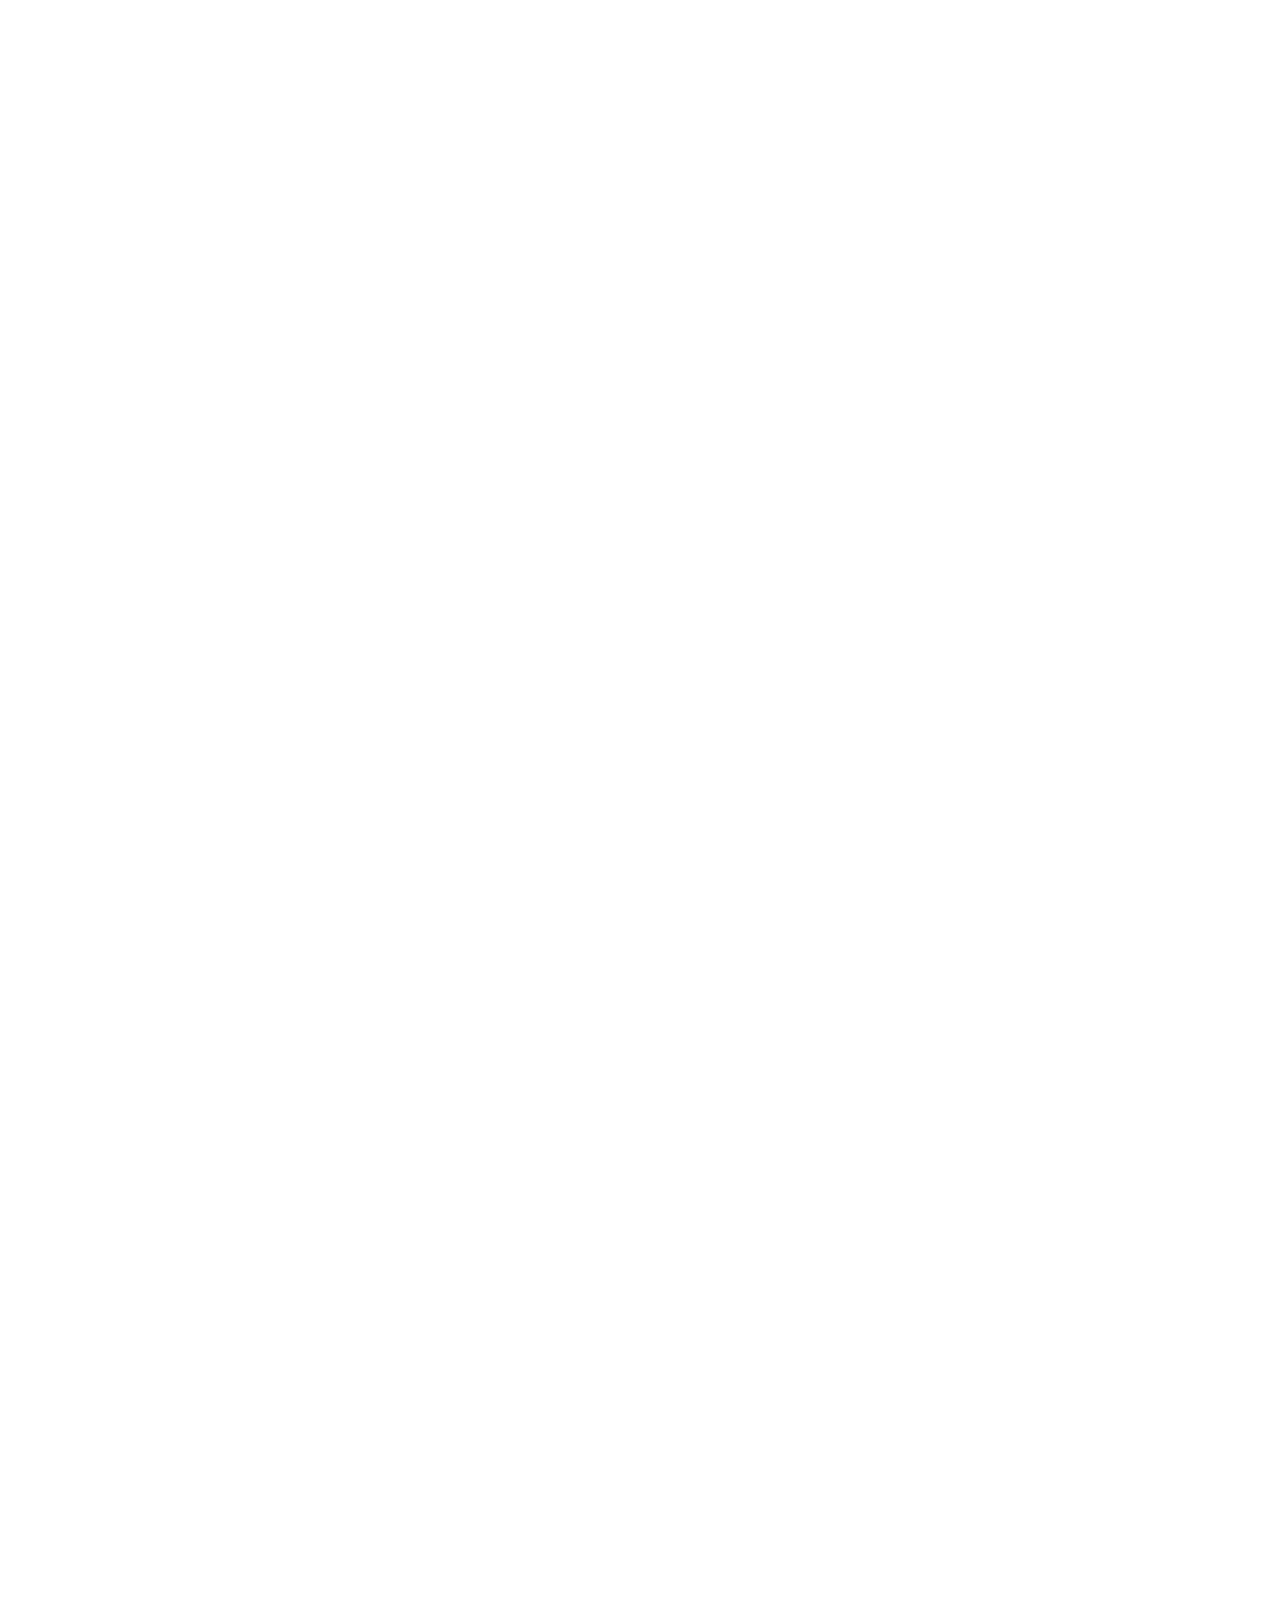
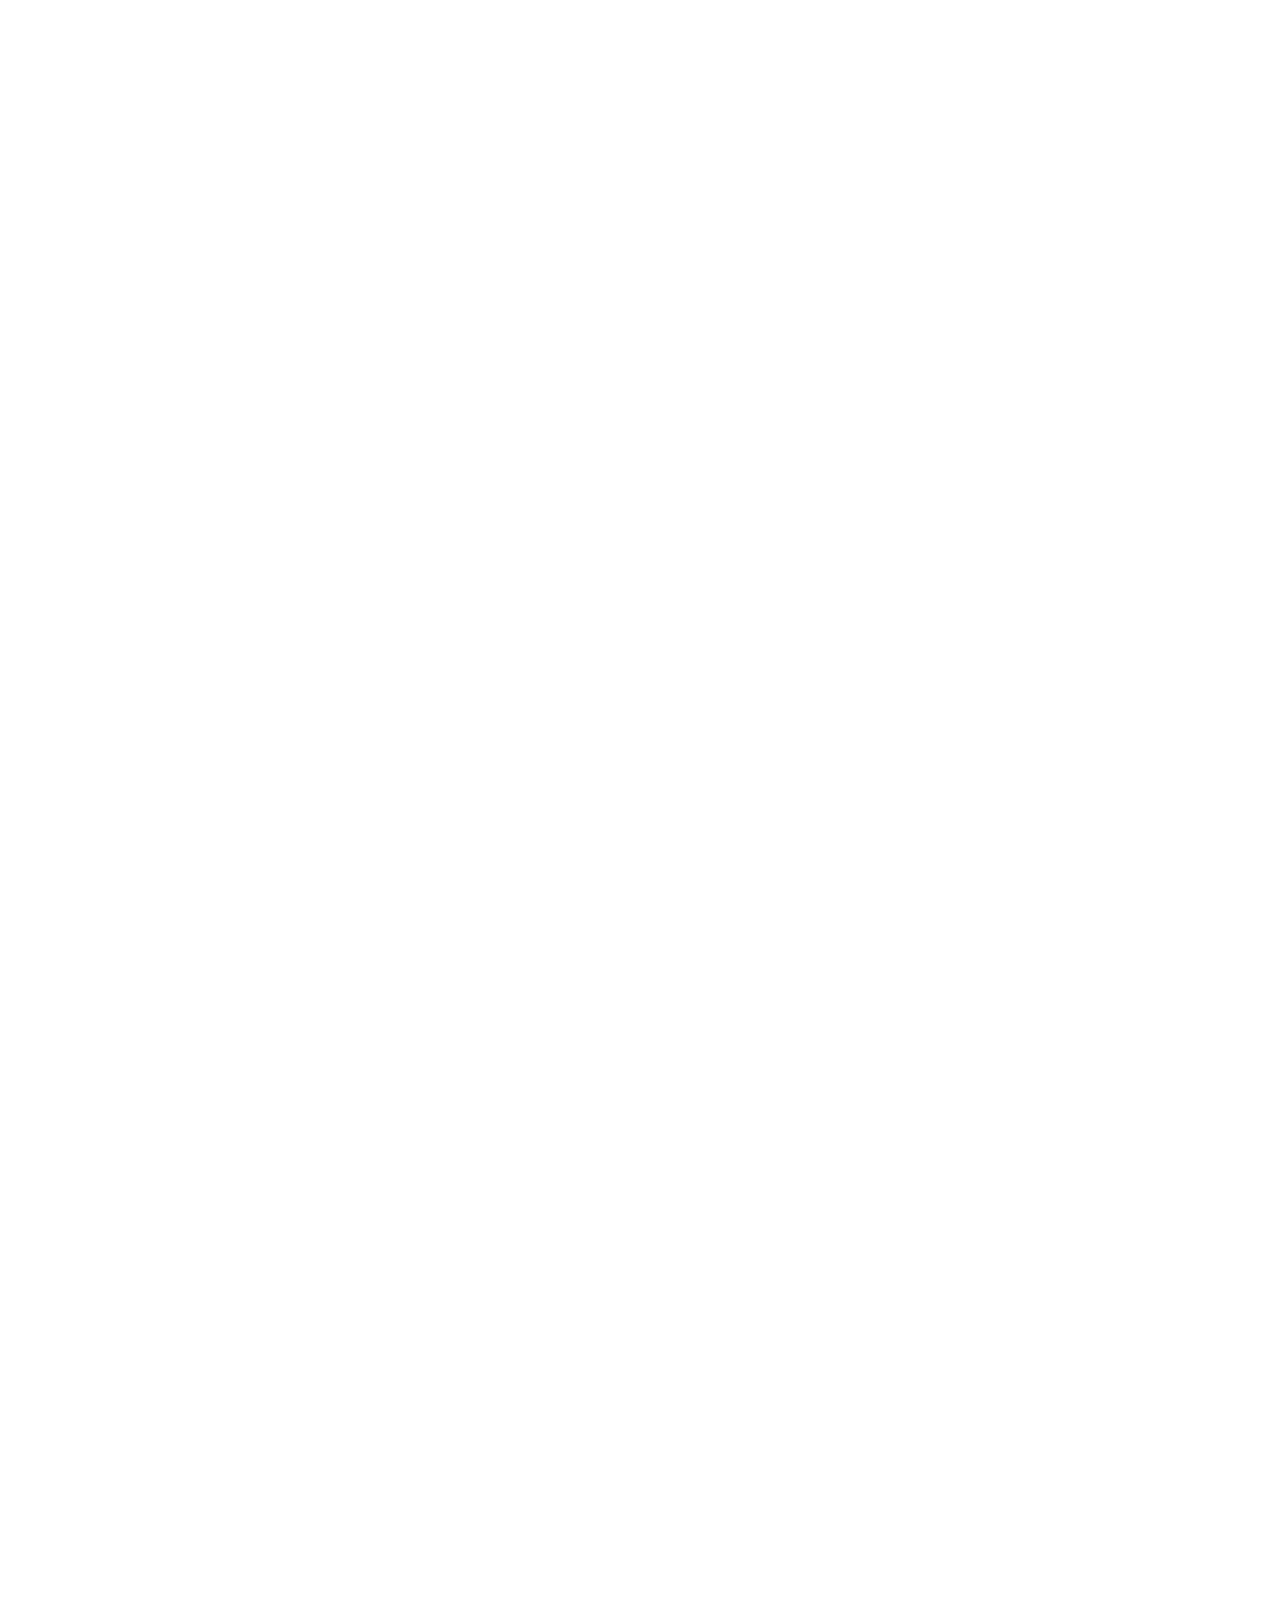
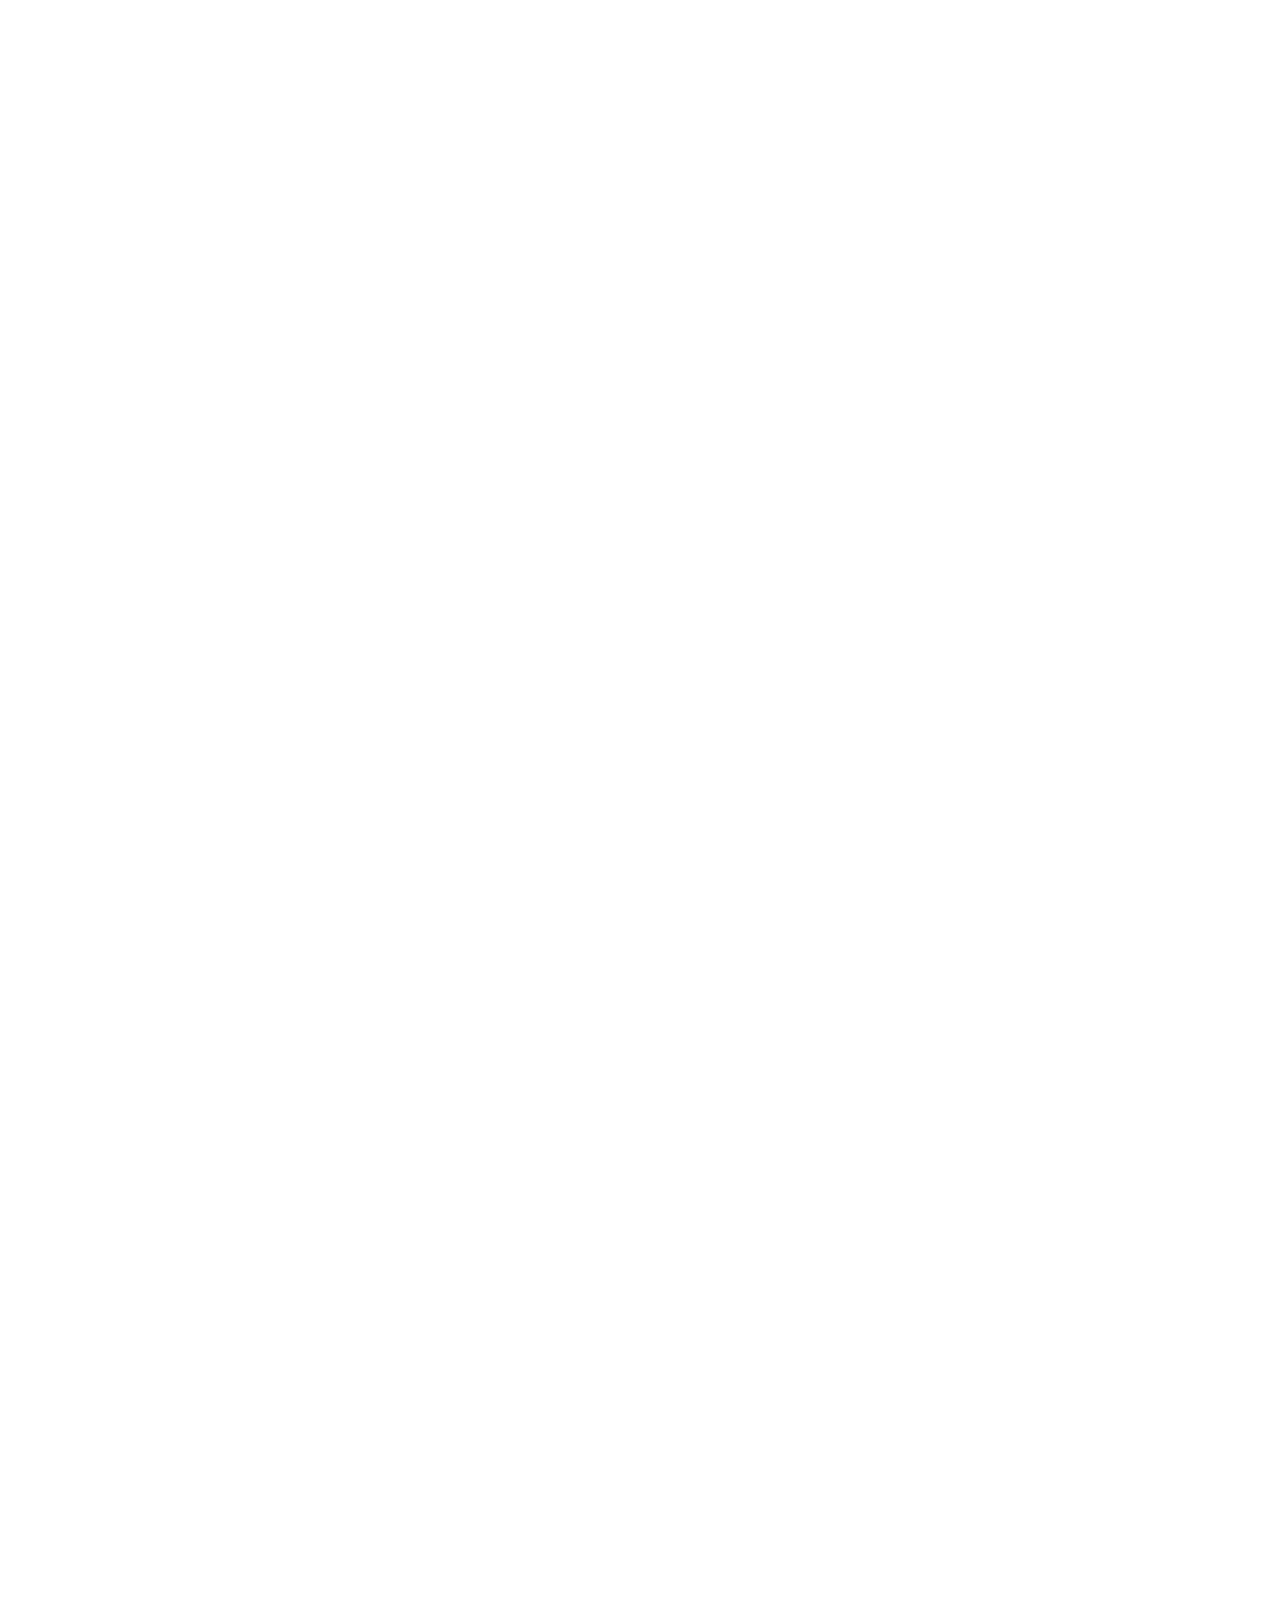
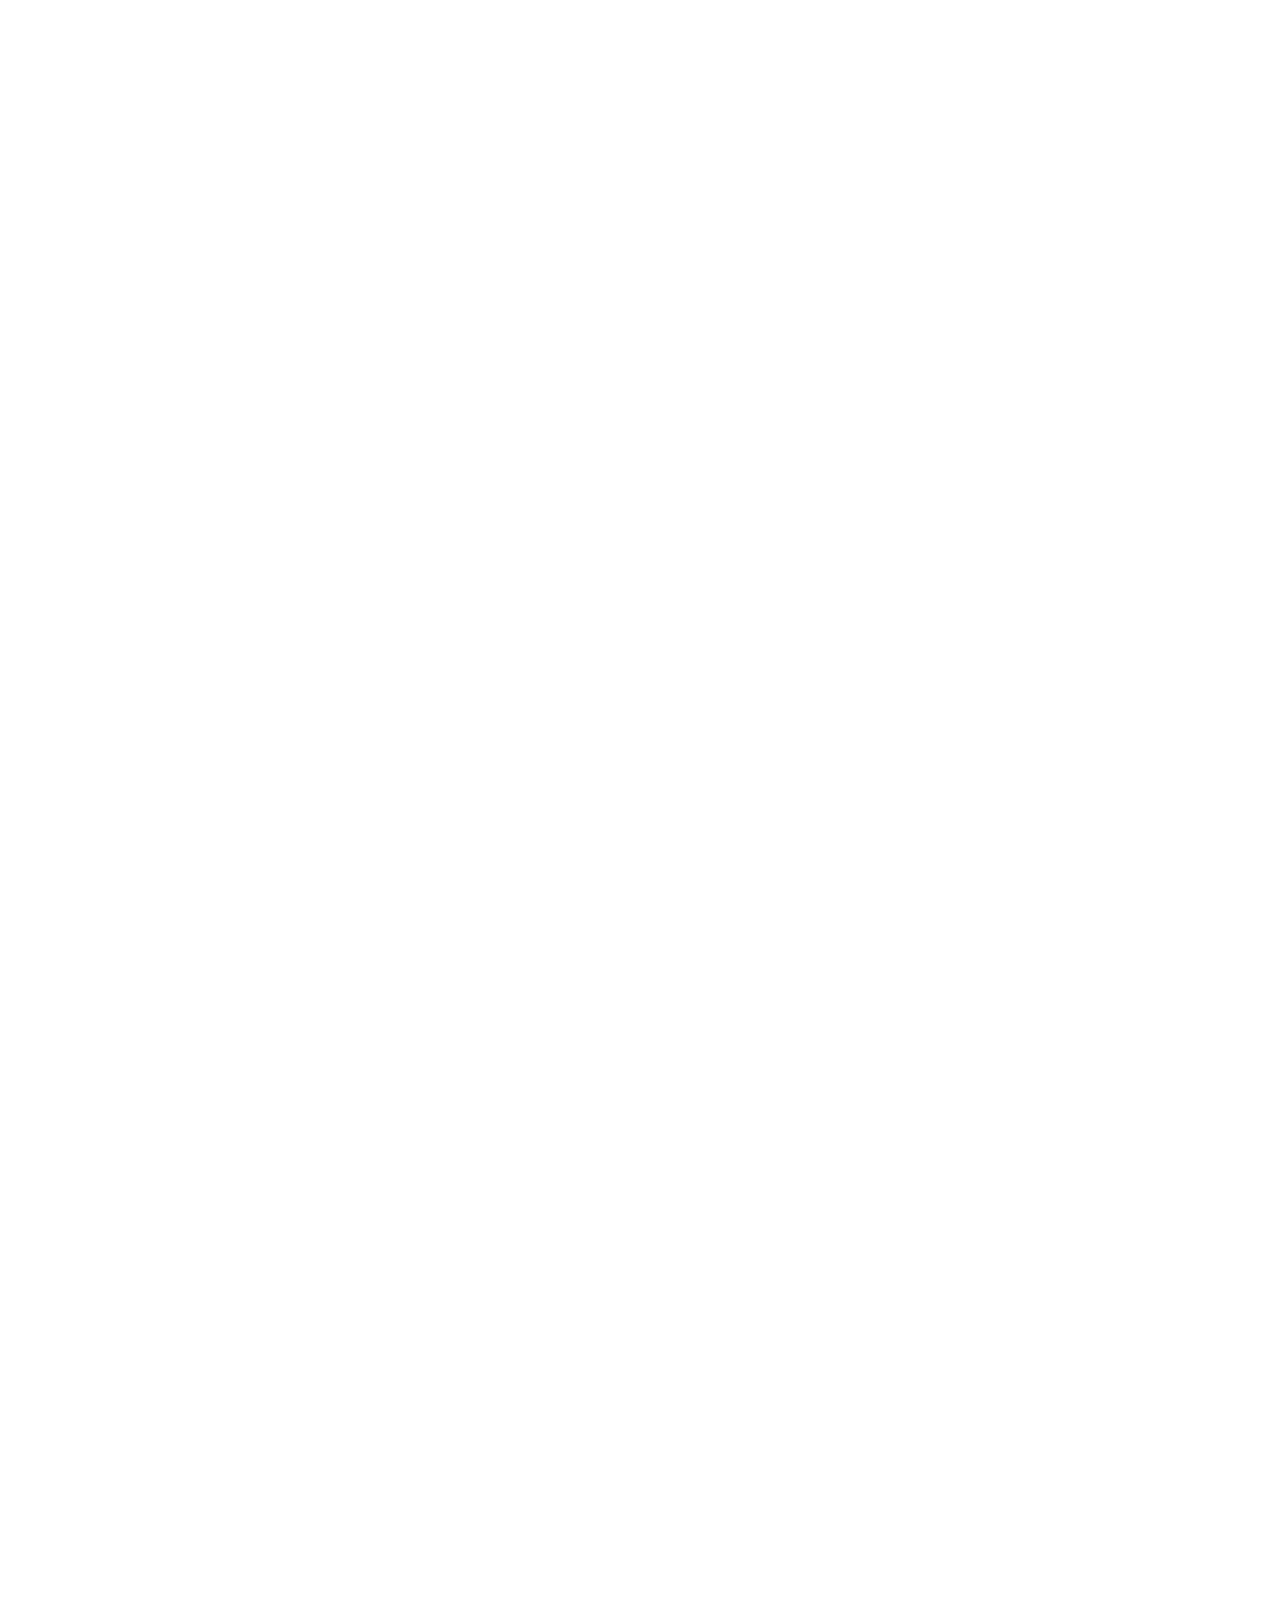
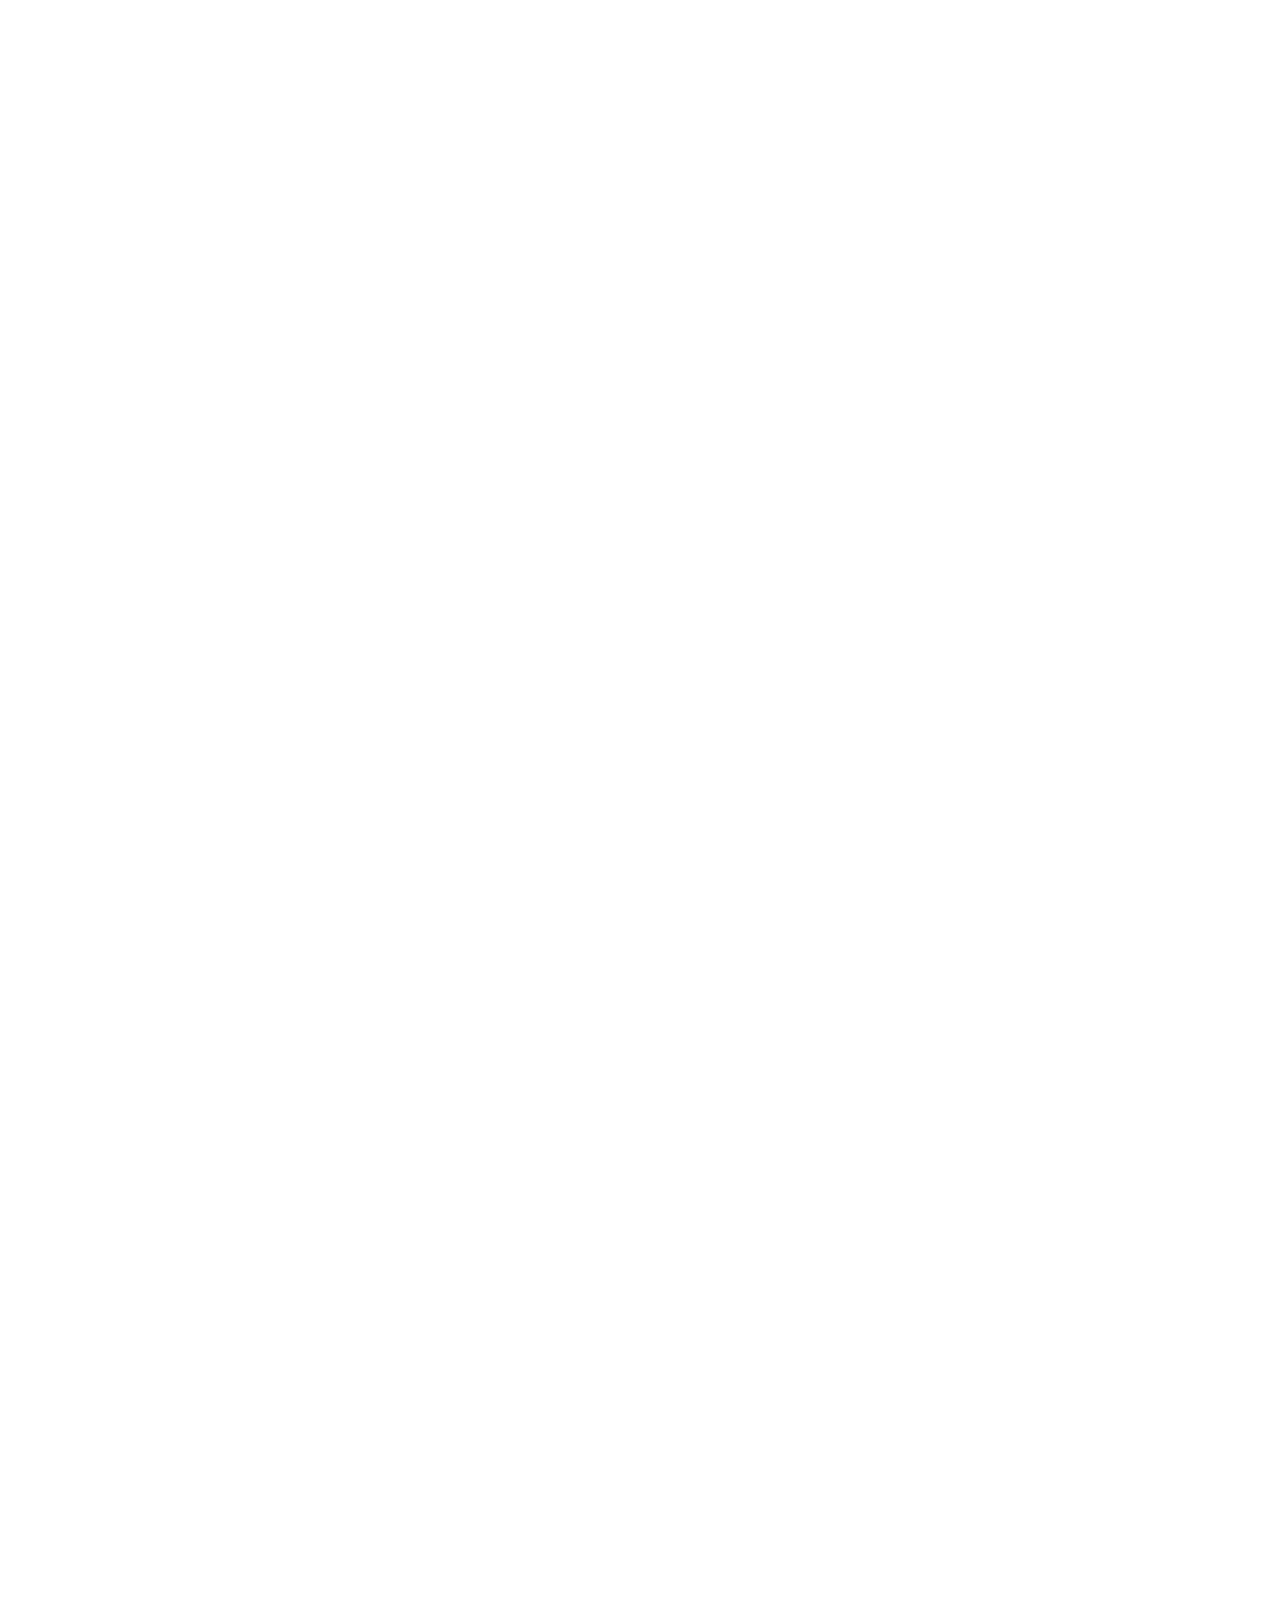
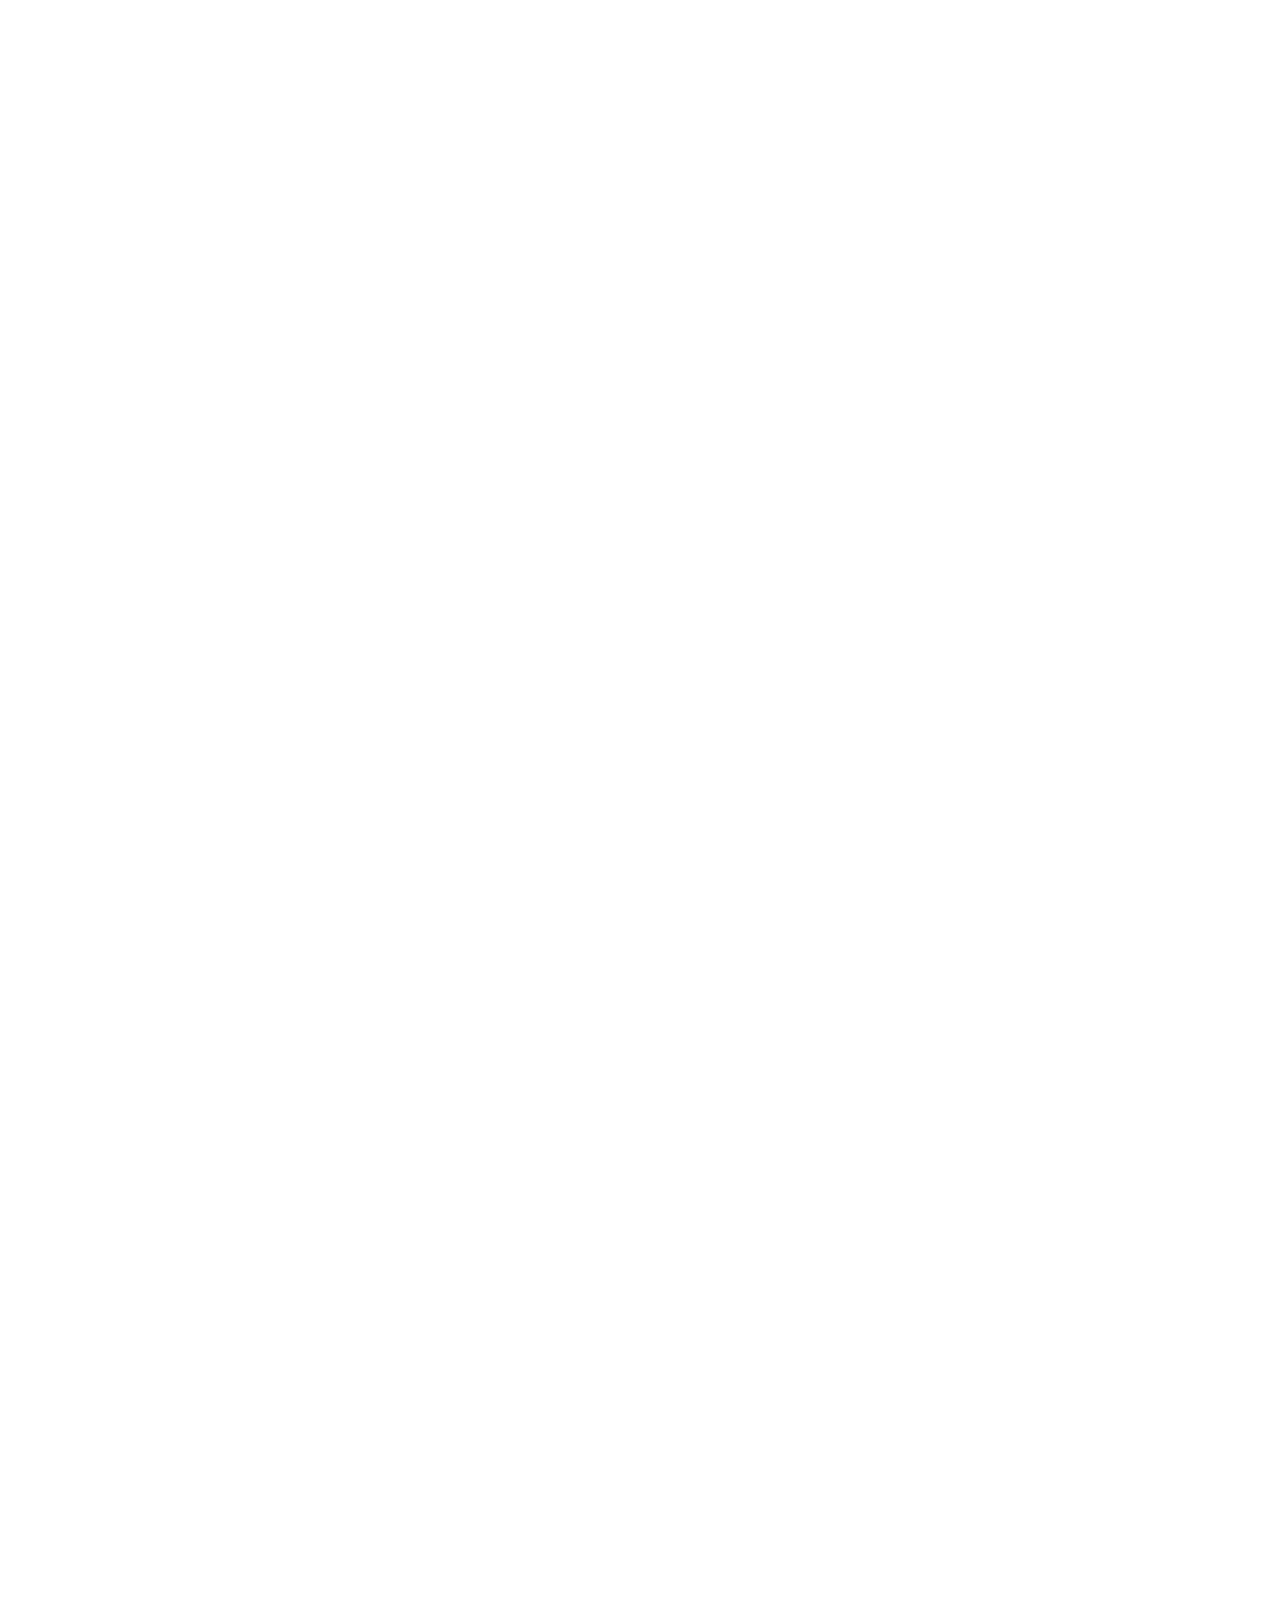
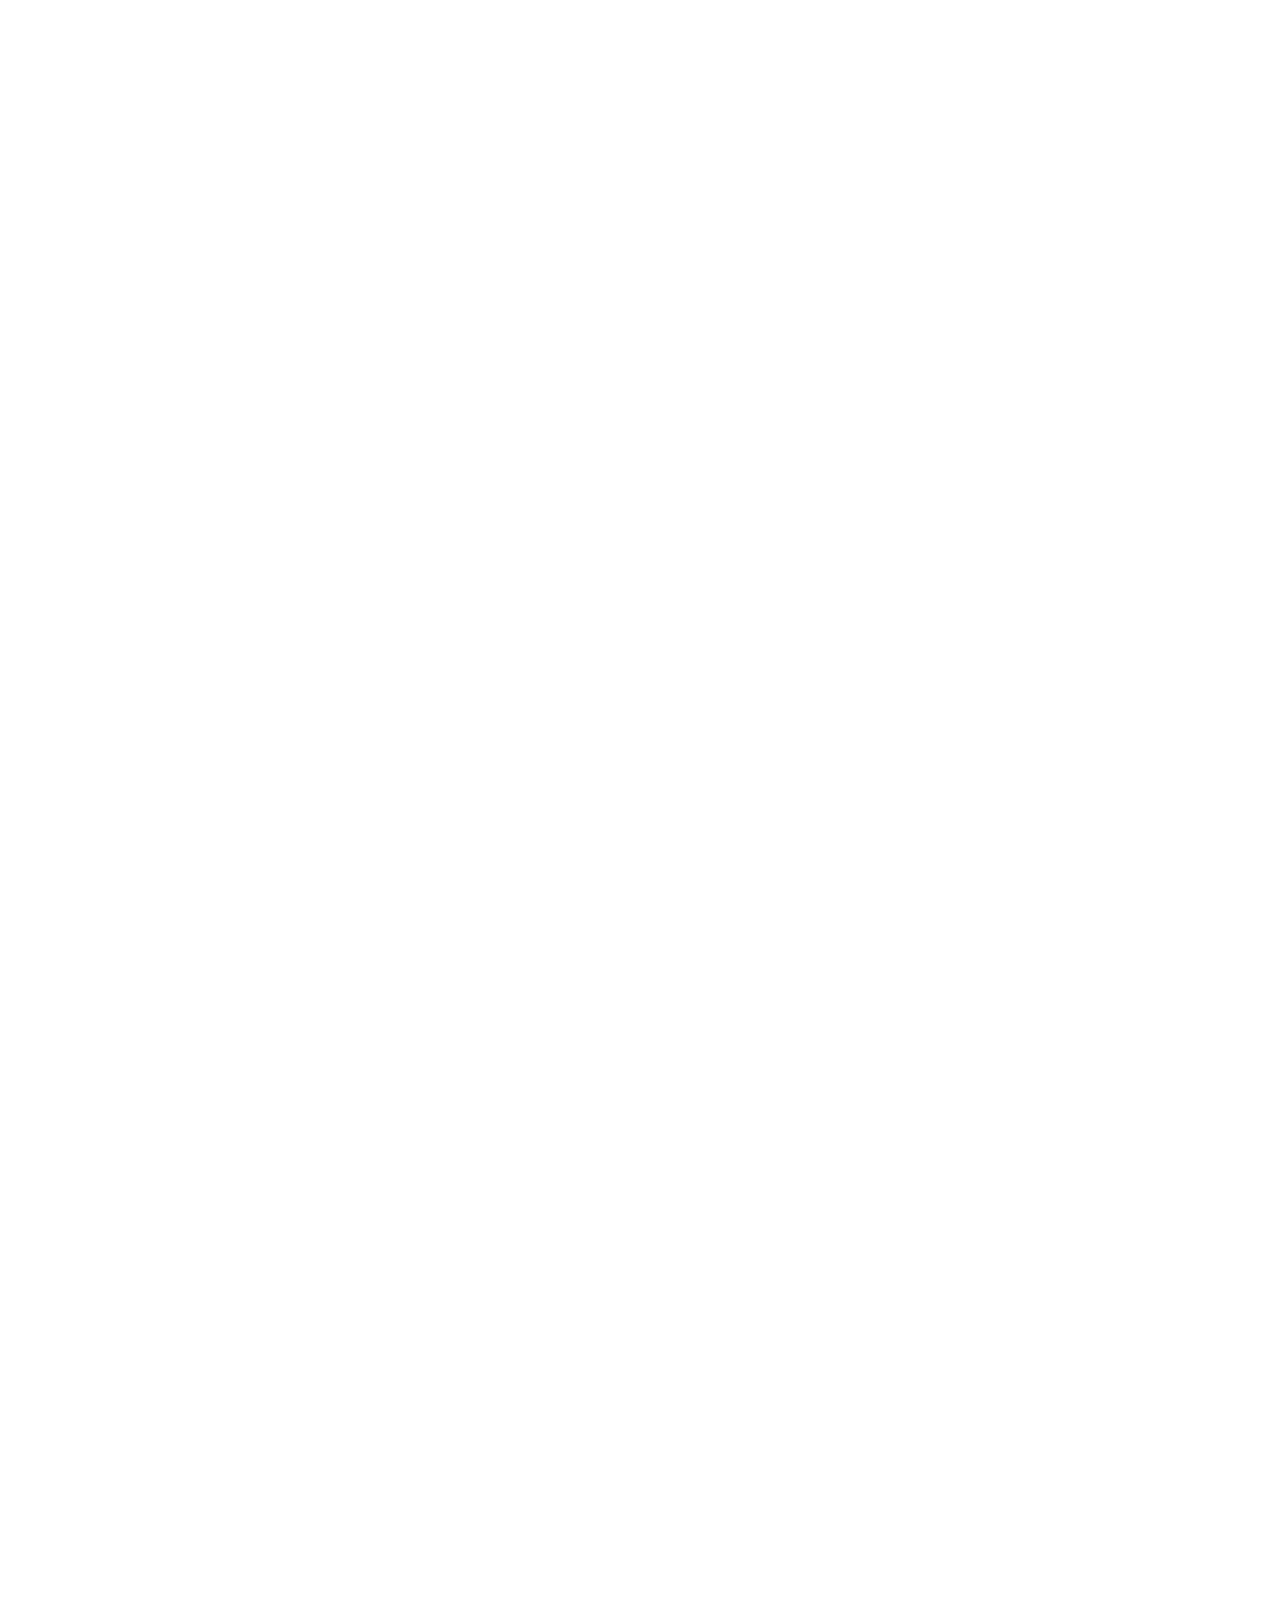
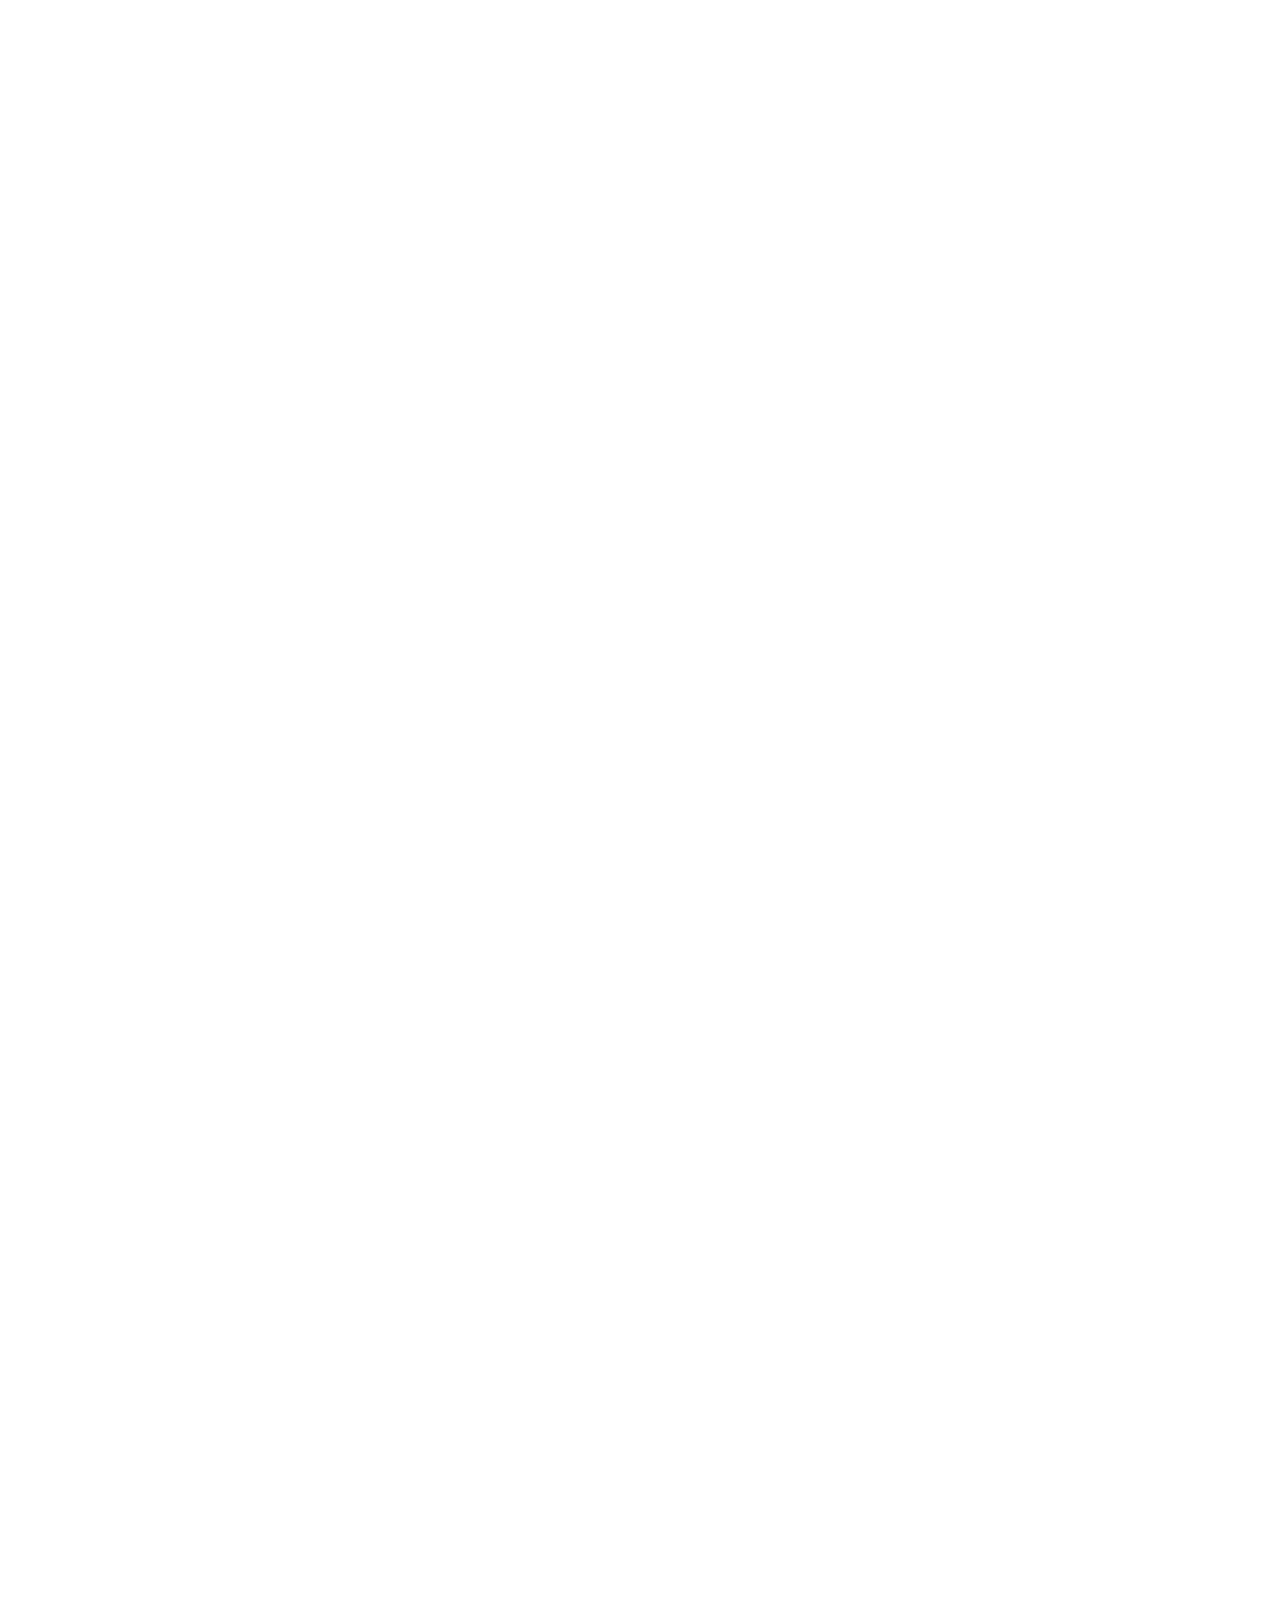
==== commit 5f5999af: "Panels" ====
--- a/test1.html
+++ b/test1.html
@@ -14,10 +14,9 @@
 </head>
 
 <body>
-	<section id="tjbackground" data-speed="4" data-type="background">
-	    <section id="touchjet" data-speed="10" data-type="foreground">
-    </section>
-</section>
+	<section id="panelbackground" data-speed="10" data-type="background">
+		<section id="touchjet">TouchJet</section>
+	</section>
 </body>
 
 </html>
--- a/css/test1.css
+++ b/css/test1.css
@@ -24,24 +24,18 @@
     box-shadow: 0 0 50px rgba(0,0,0,0.8);
 }
 
-article#tjbackground  { 
-	//background: url("../images/touchjet.png") no-repeat scroll center top transparent; 
-	bottom: 500px; 
-	position: absolute; 
-	text-indent: -9999px; 
-	width: 100%; 
-	height: 1600px; 
+#panelbackground { 
+	background: url(../images/panel1.png) 100% 0 no-repeat fixed; 
+	background: url(../images/panel2.png) 100% 1476px no-repeat fixed; 
+	background: url(../images/panel3.png) 100% 2204px no-repeat fixed; 
+	background: url(../images/panel4.png) 100% 3404px no-repeat fixed; 
+	background: url(../images/panel5.png) 100% 4604px no-repeat fixed; 
+	background: url(../images/panel6.png) 100% 5666px no-repeat fixed; 
+	background: url(../images/panel7.png) 100% 6894px no-repeat fixed; 
+	height: 2000px;  
+	margin: 0 auto; 
+    width: 100%; 
+    max-width: 1920px; 
+    position: relative; 
+    box-shadow: 0 0 50px rgba(0,0,0,0.8);
 }
-
-article#touchjet { 
-	//background: url("../images/touchjet.png") no-repeat scroll center top transparent; 
-	bottom: 500px; 
-	position: absolute; 
-	text-indent: -9999px; 
-	width: 100%; 
-	height: 1600px; 
-}
-
-
-
-
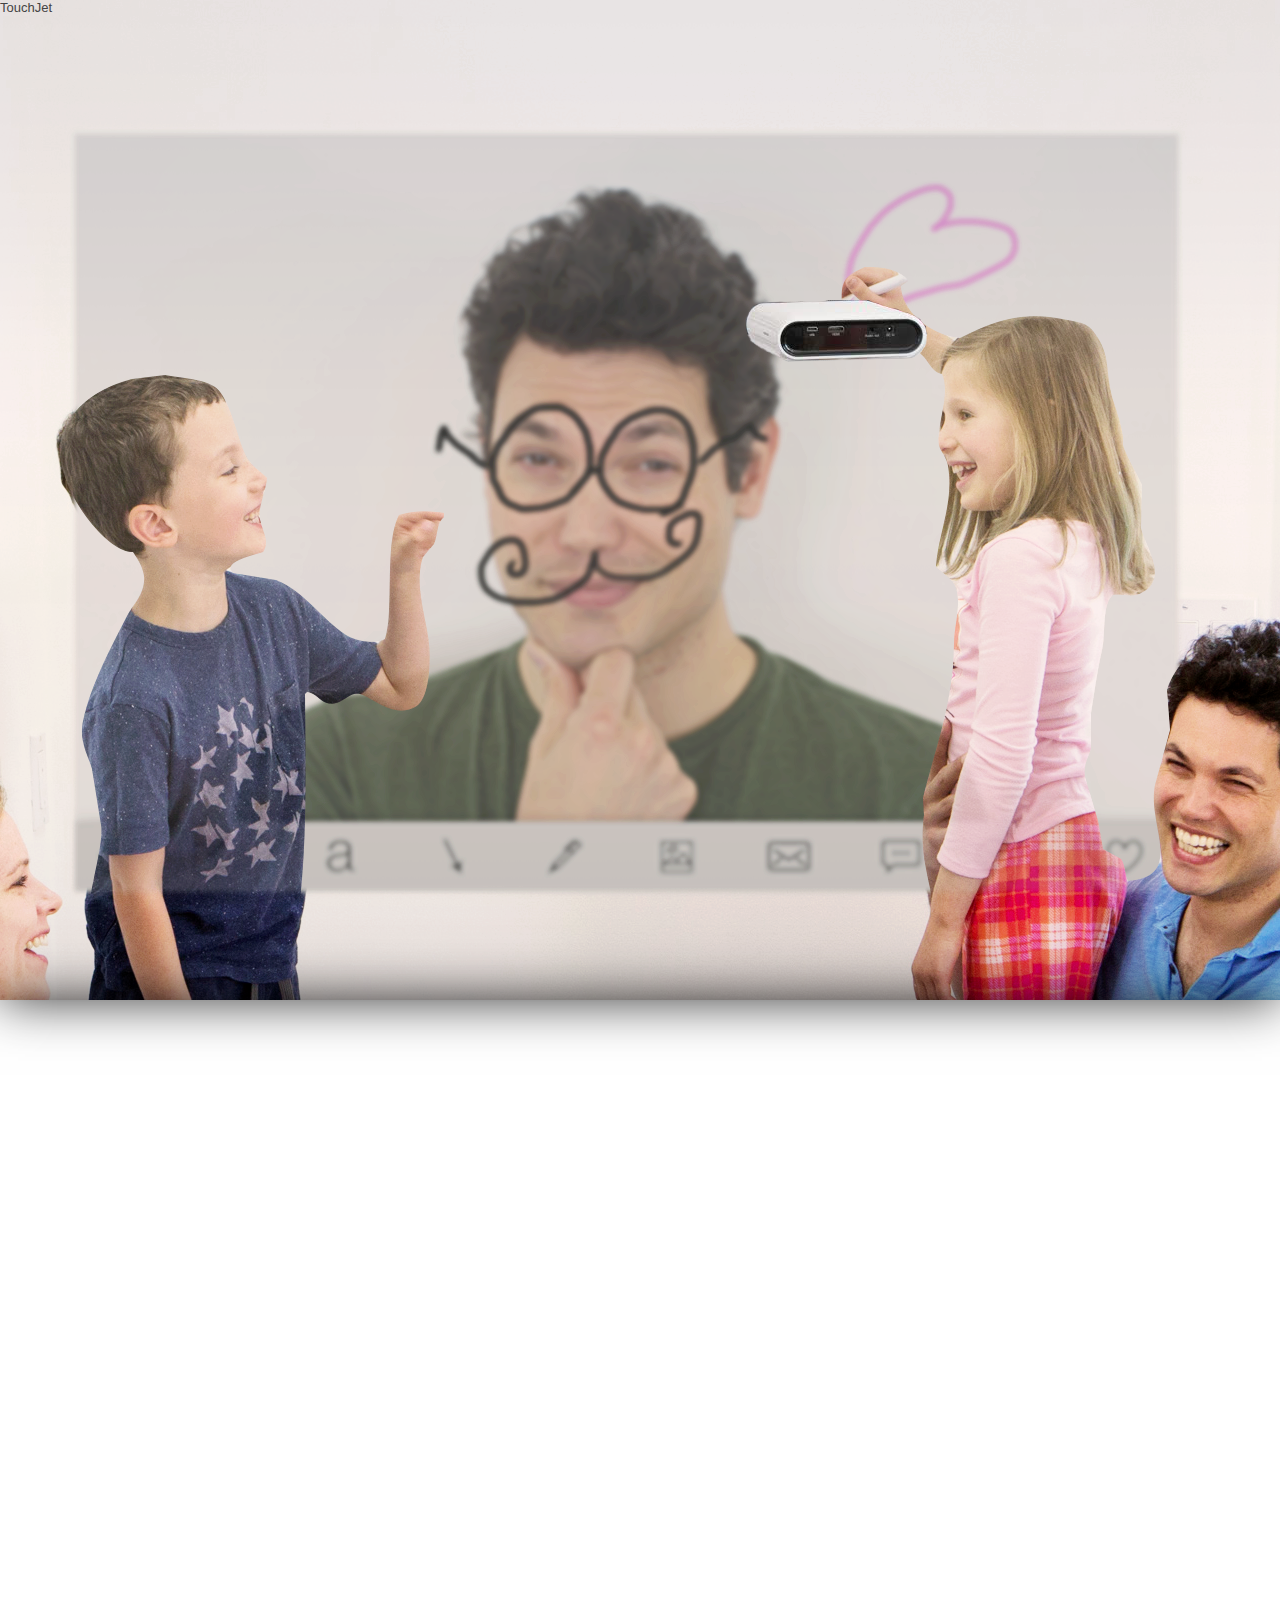
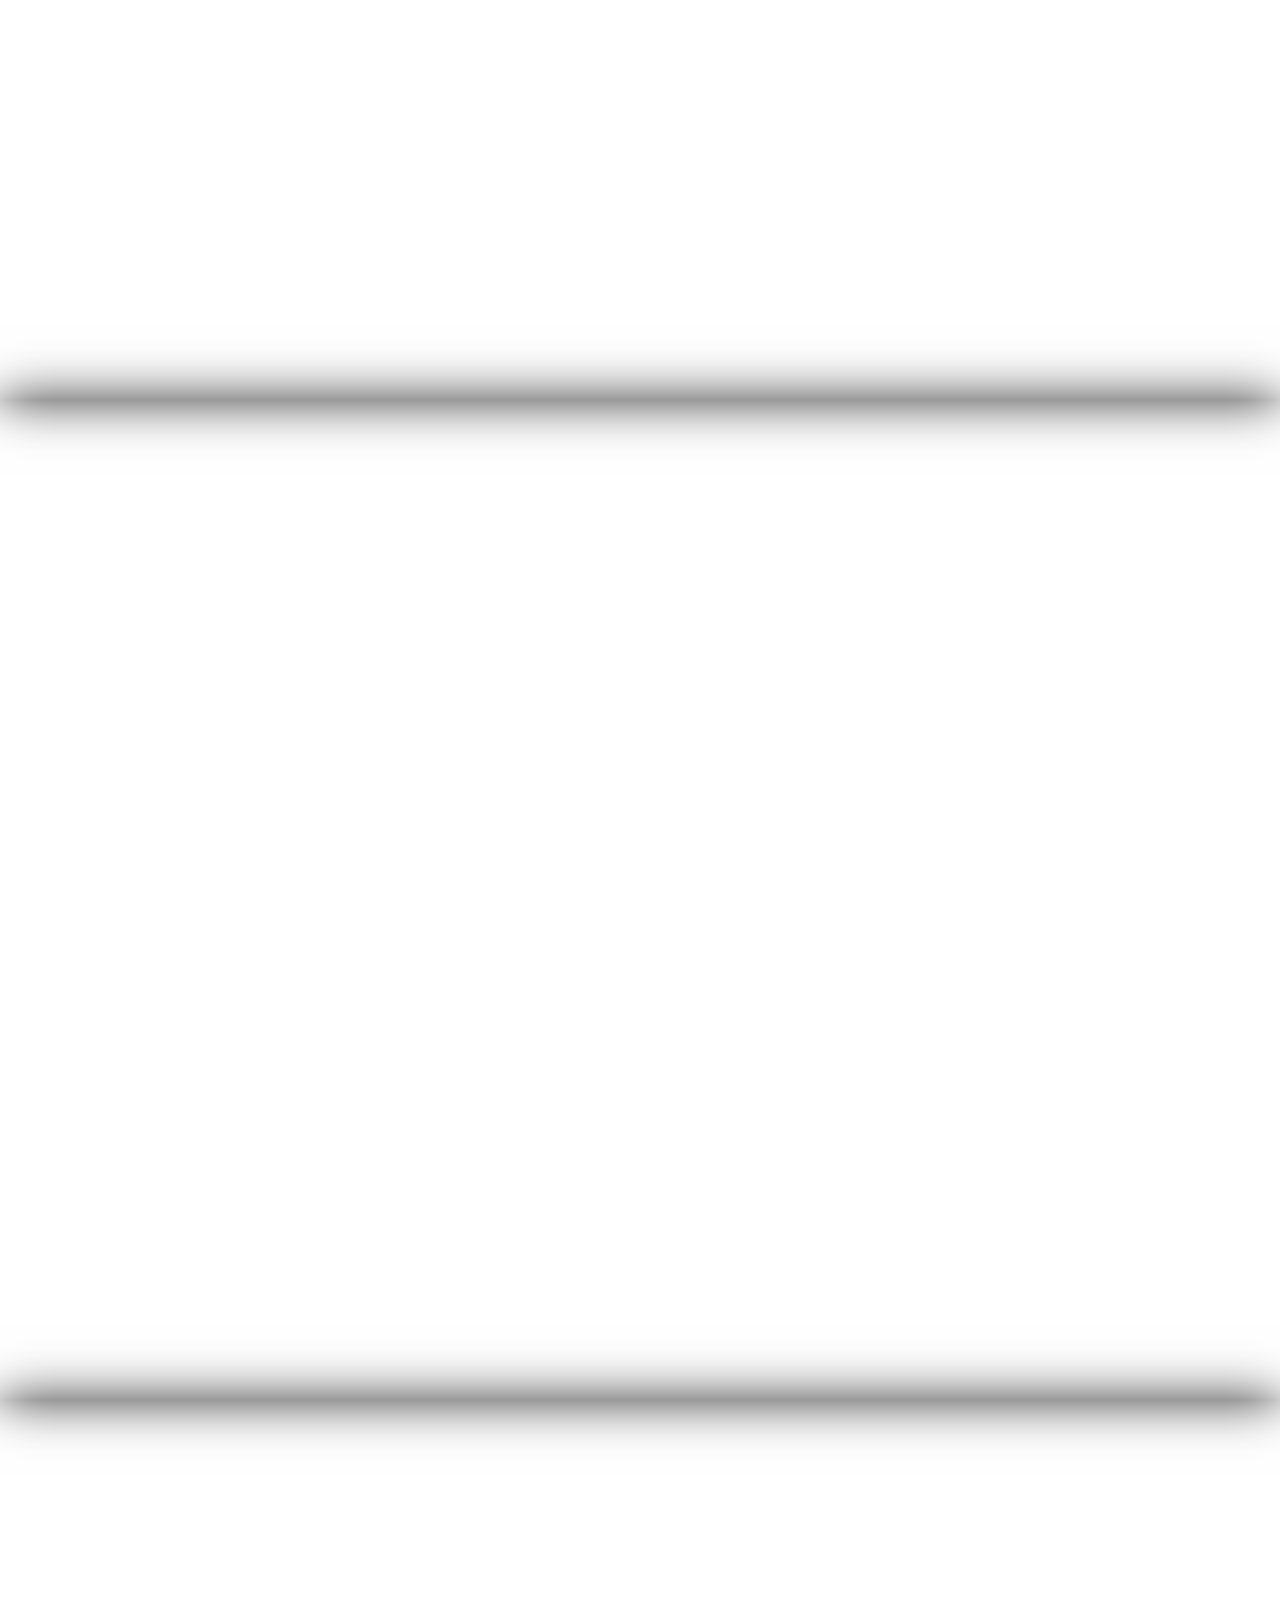
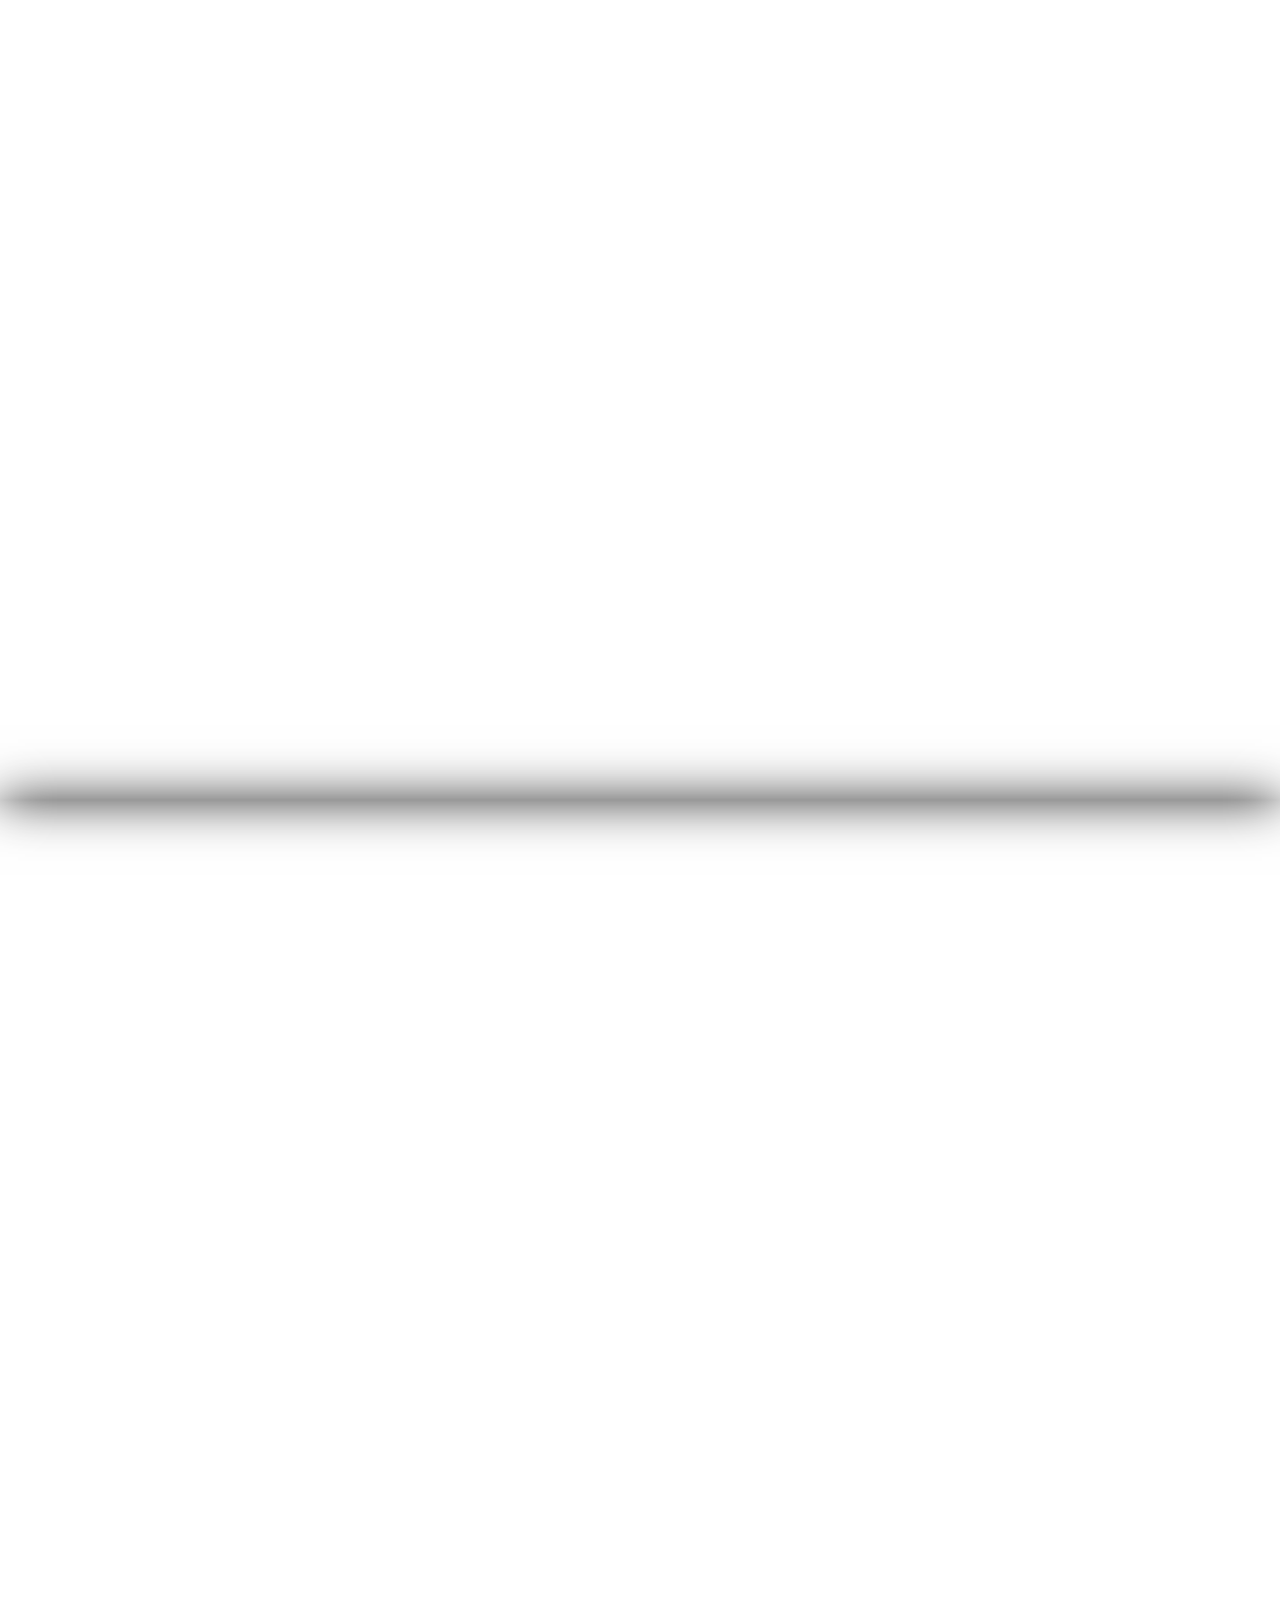
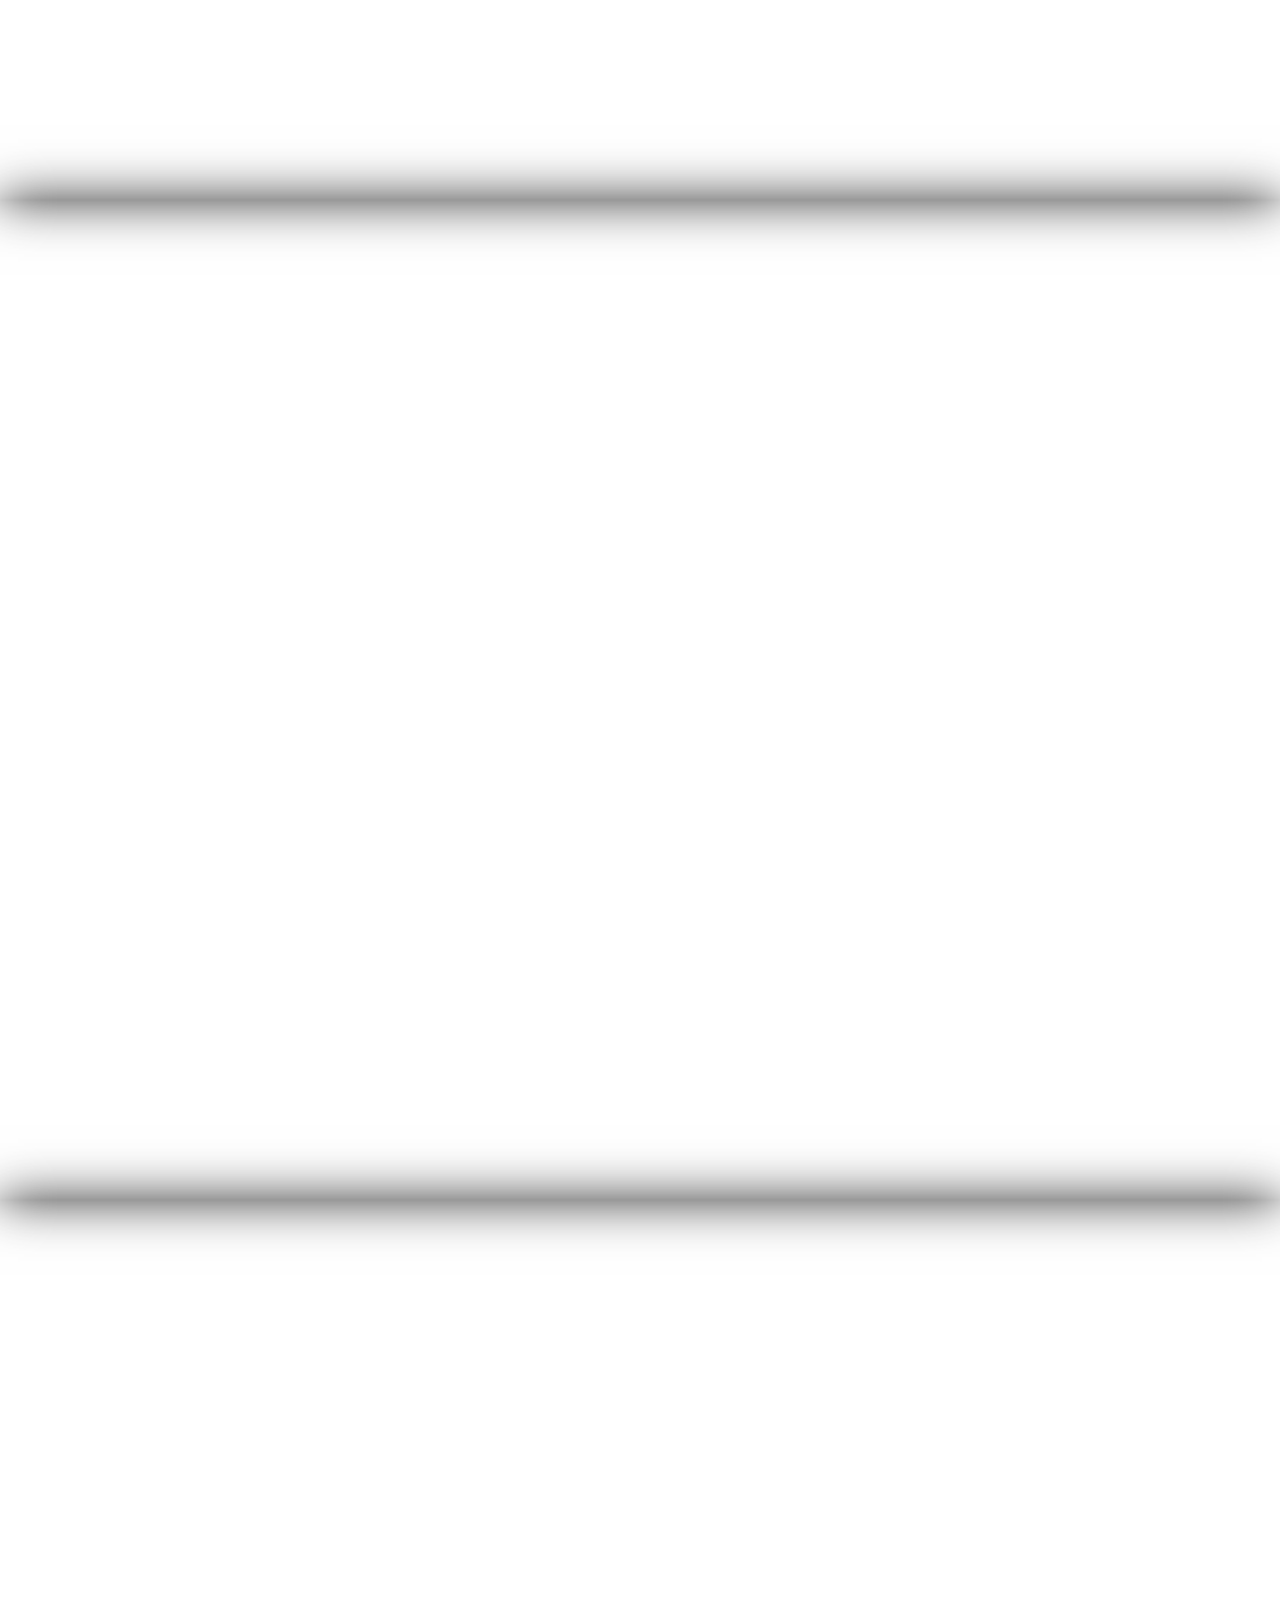
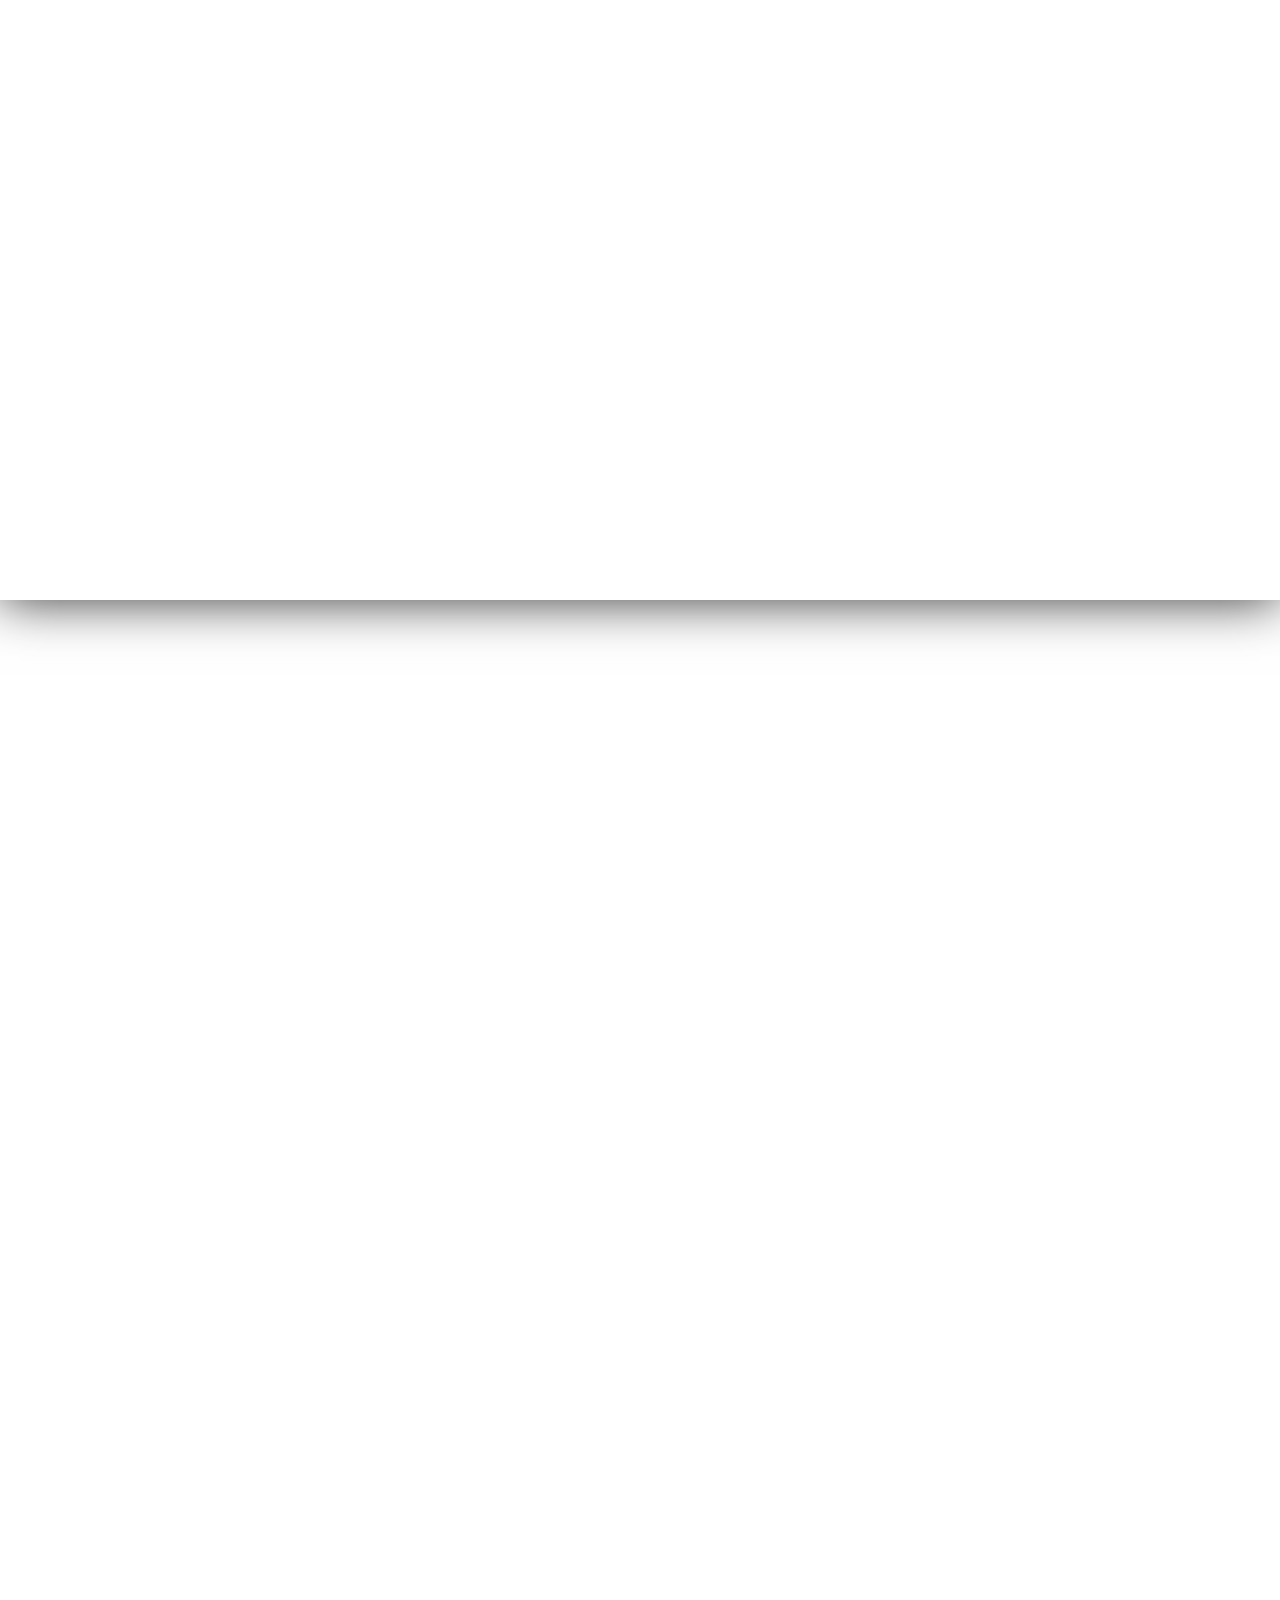
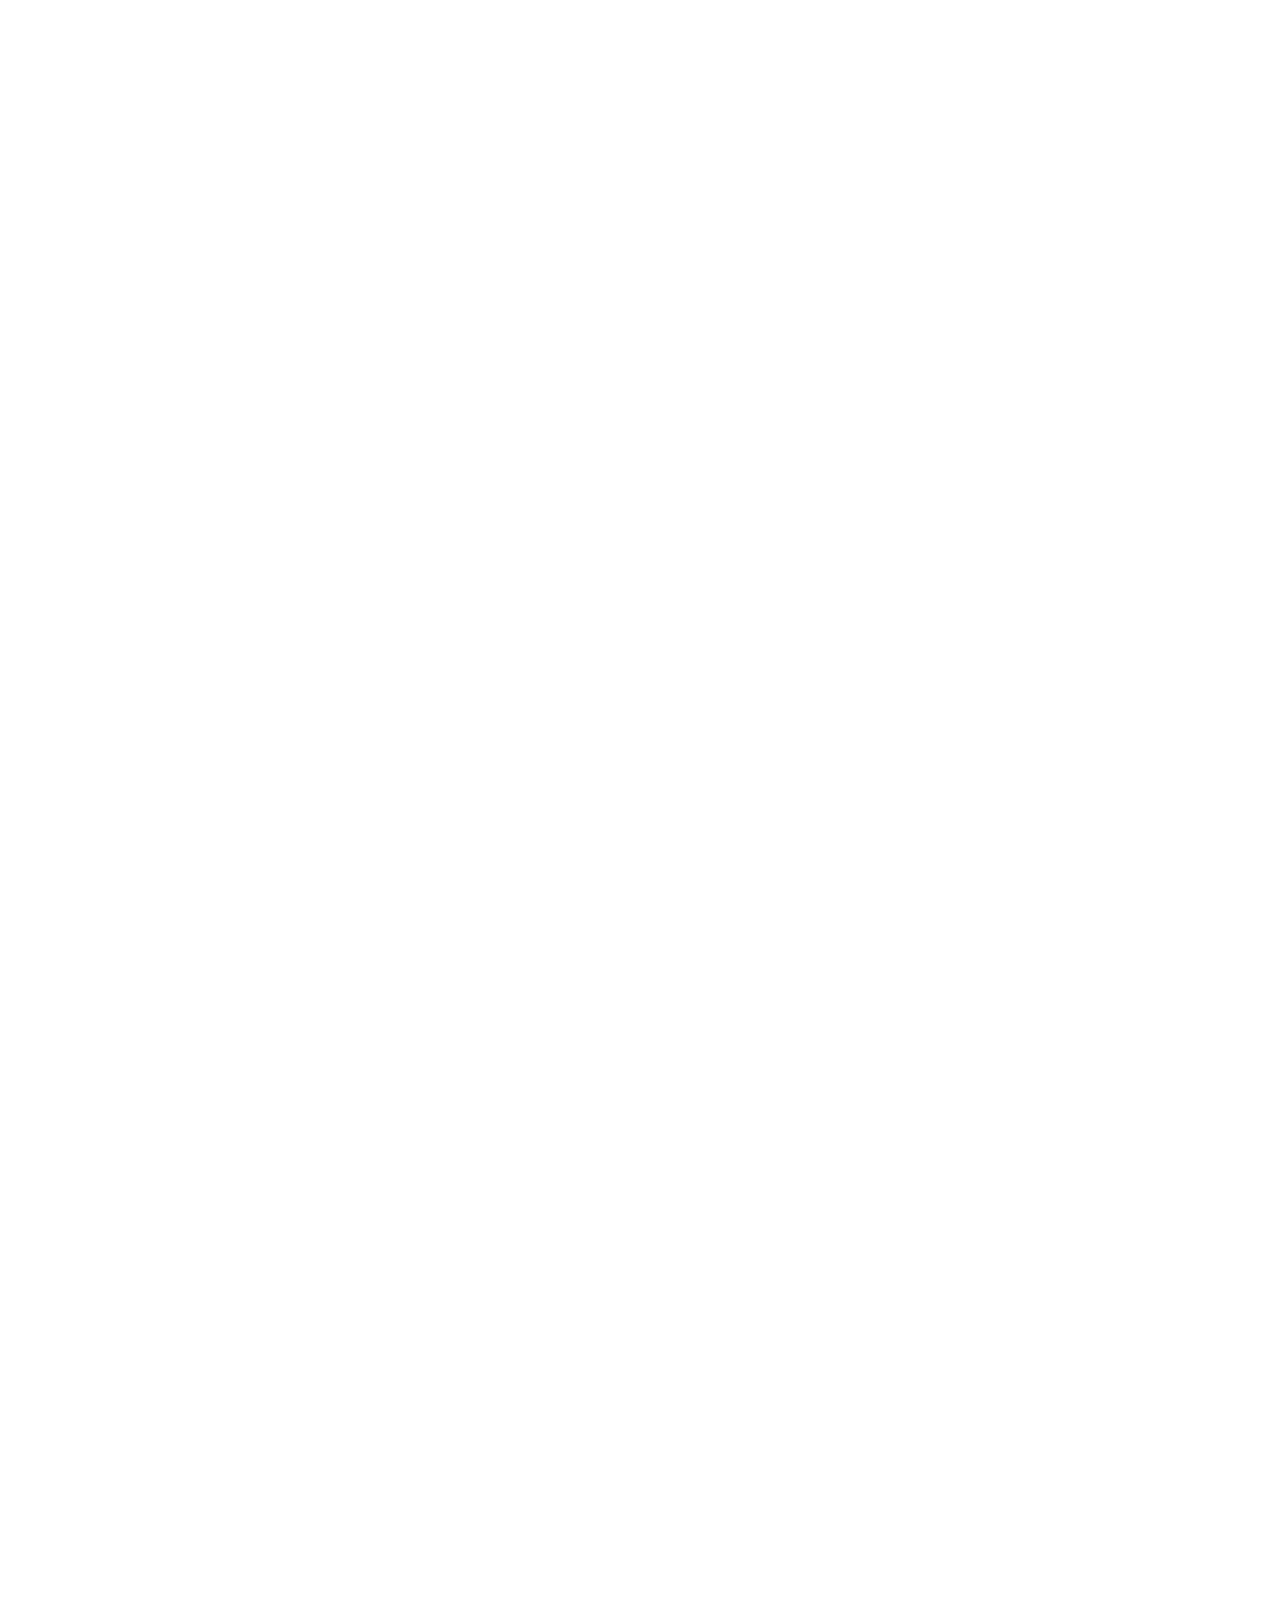
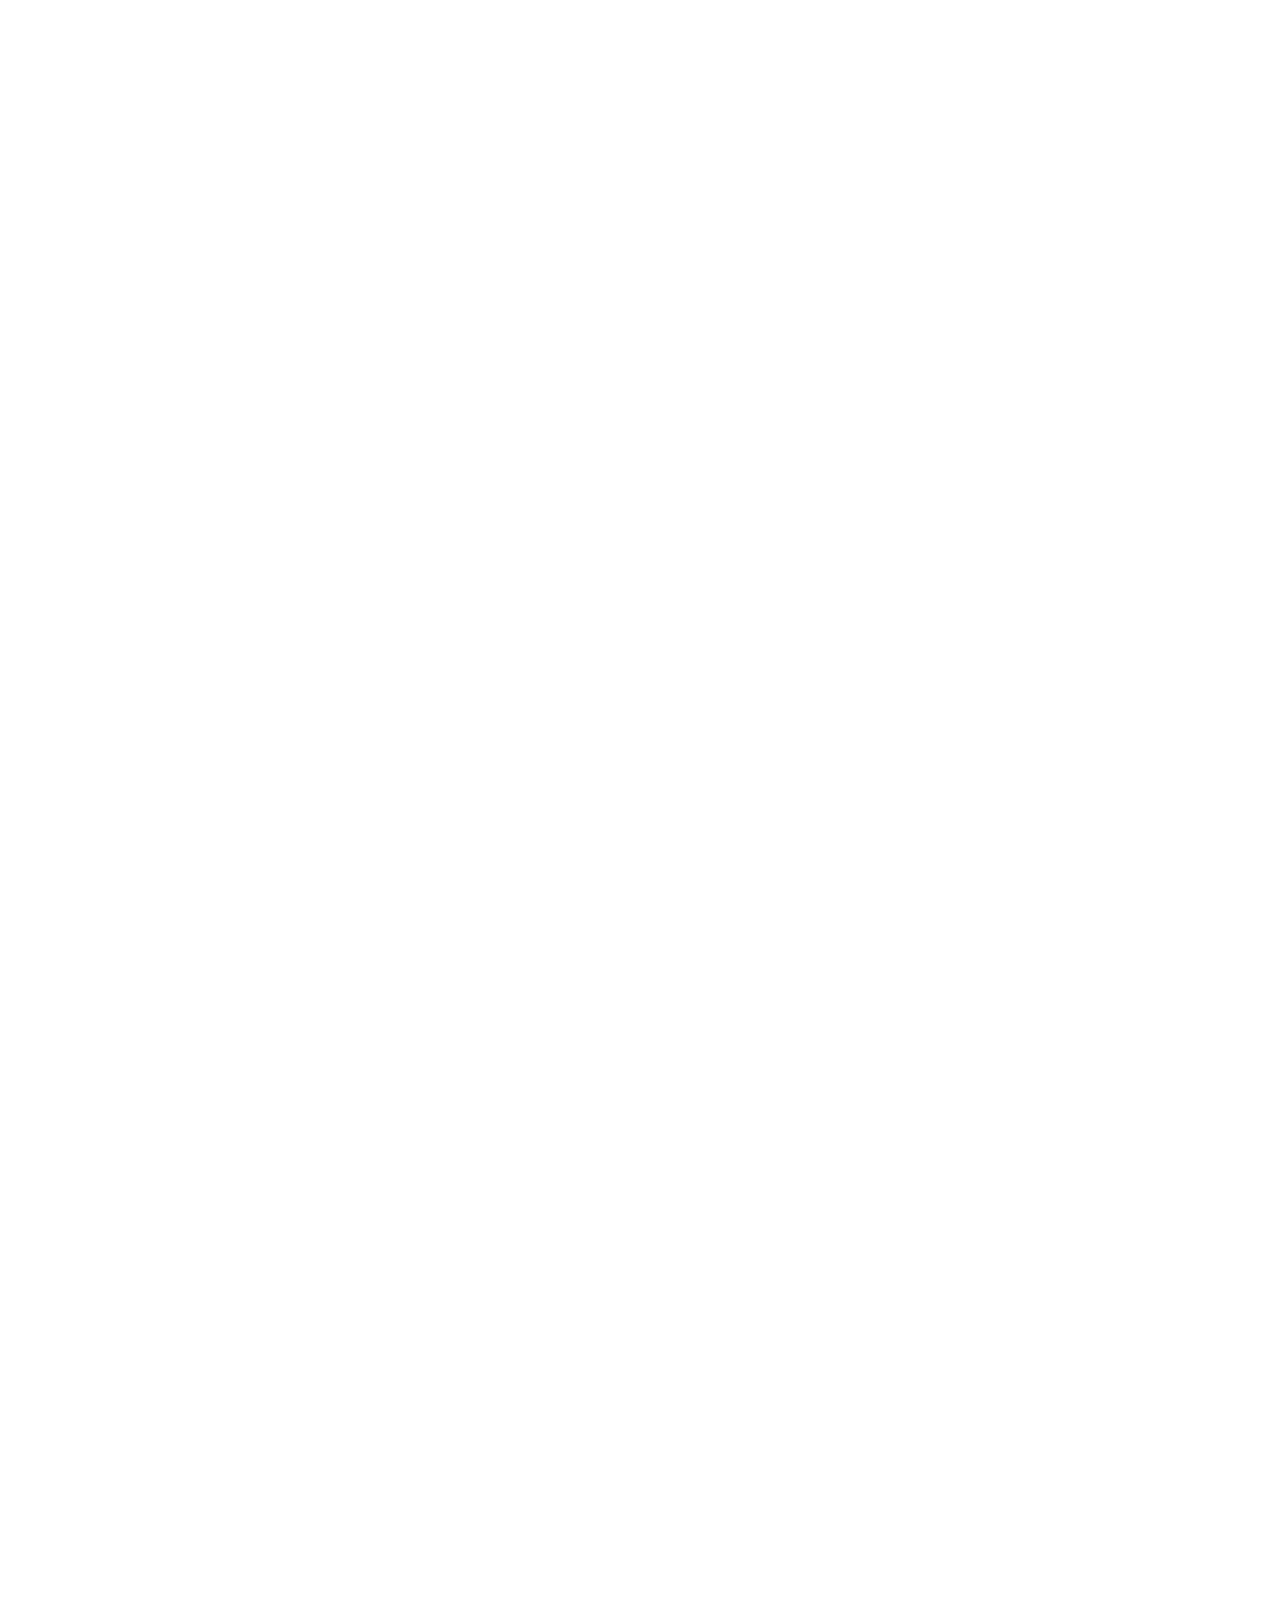
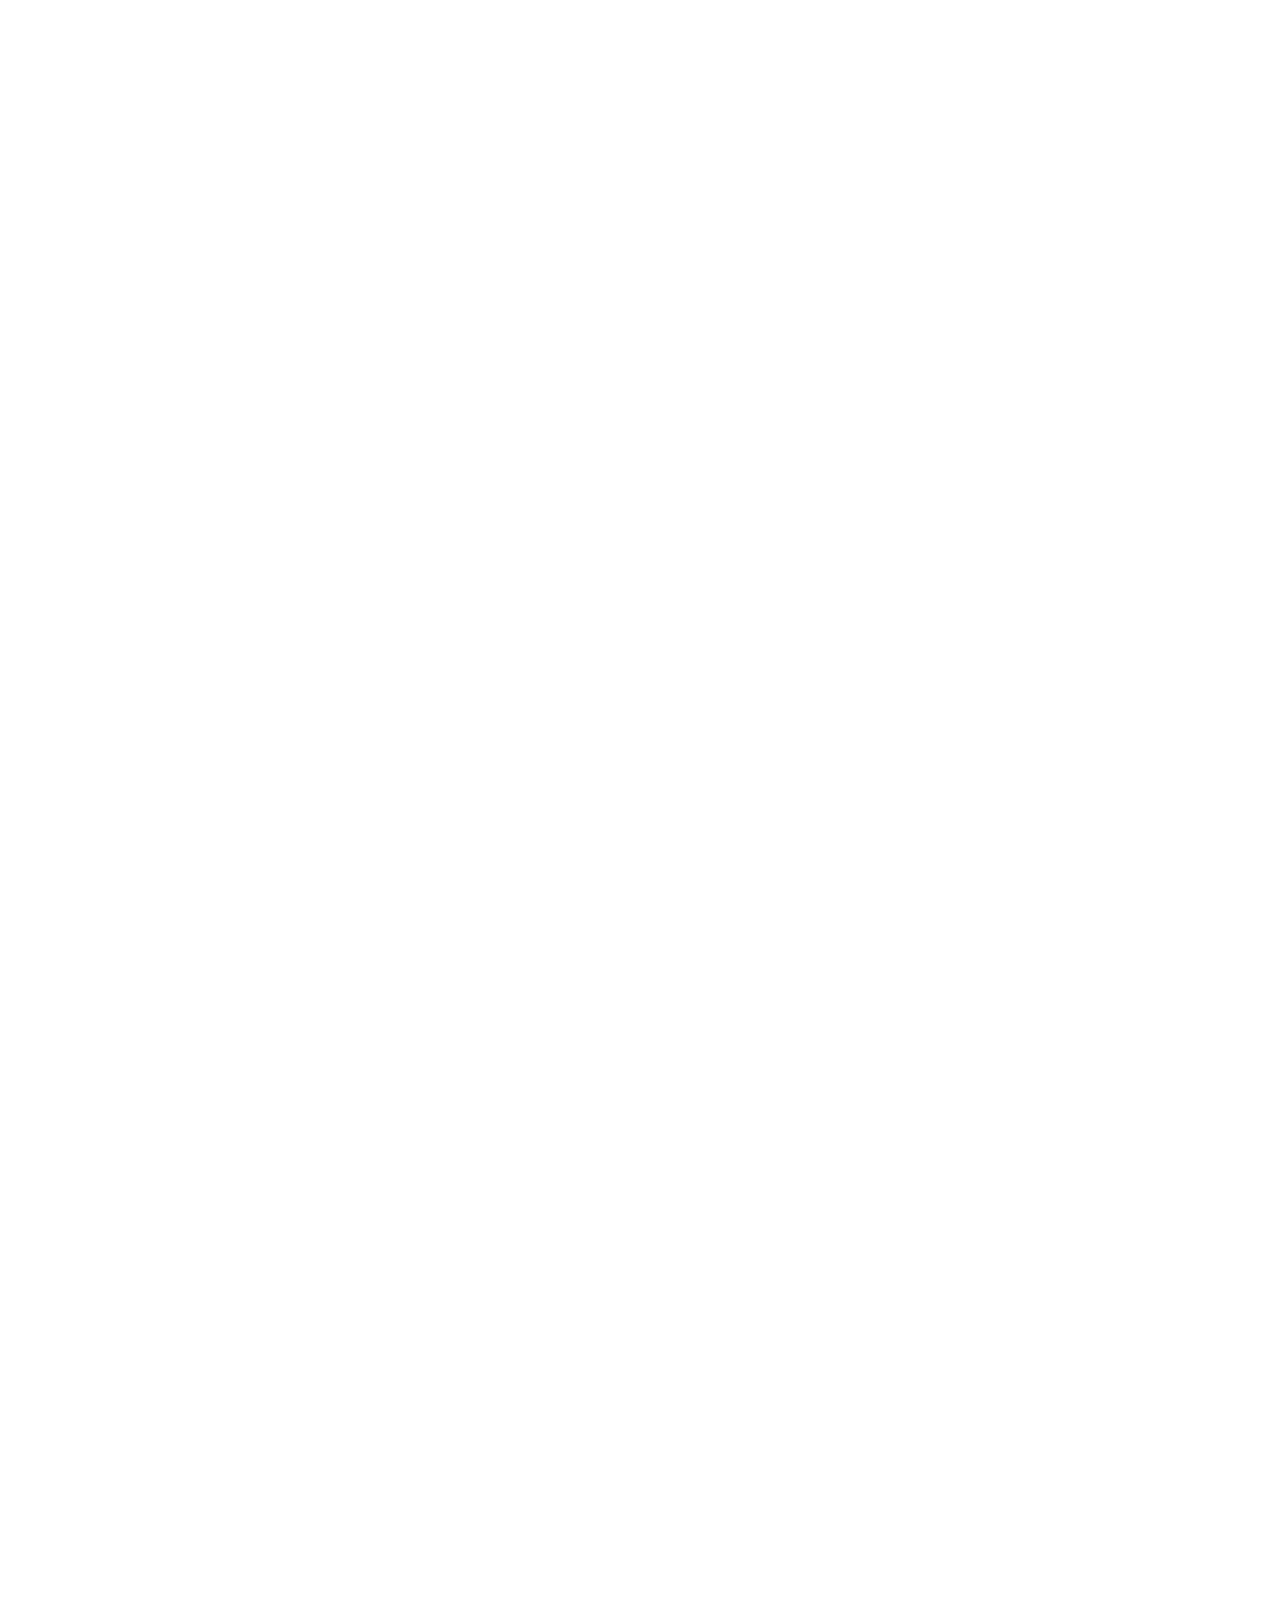
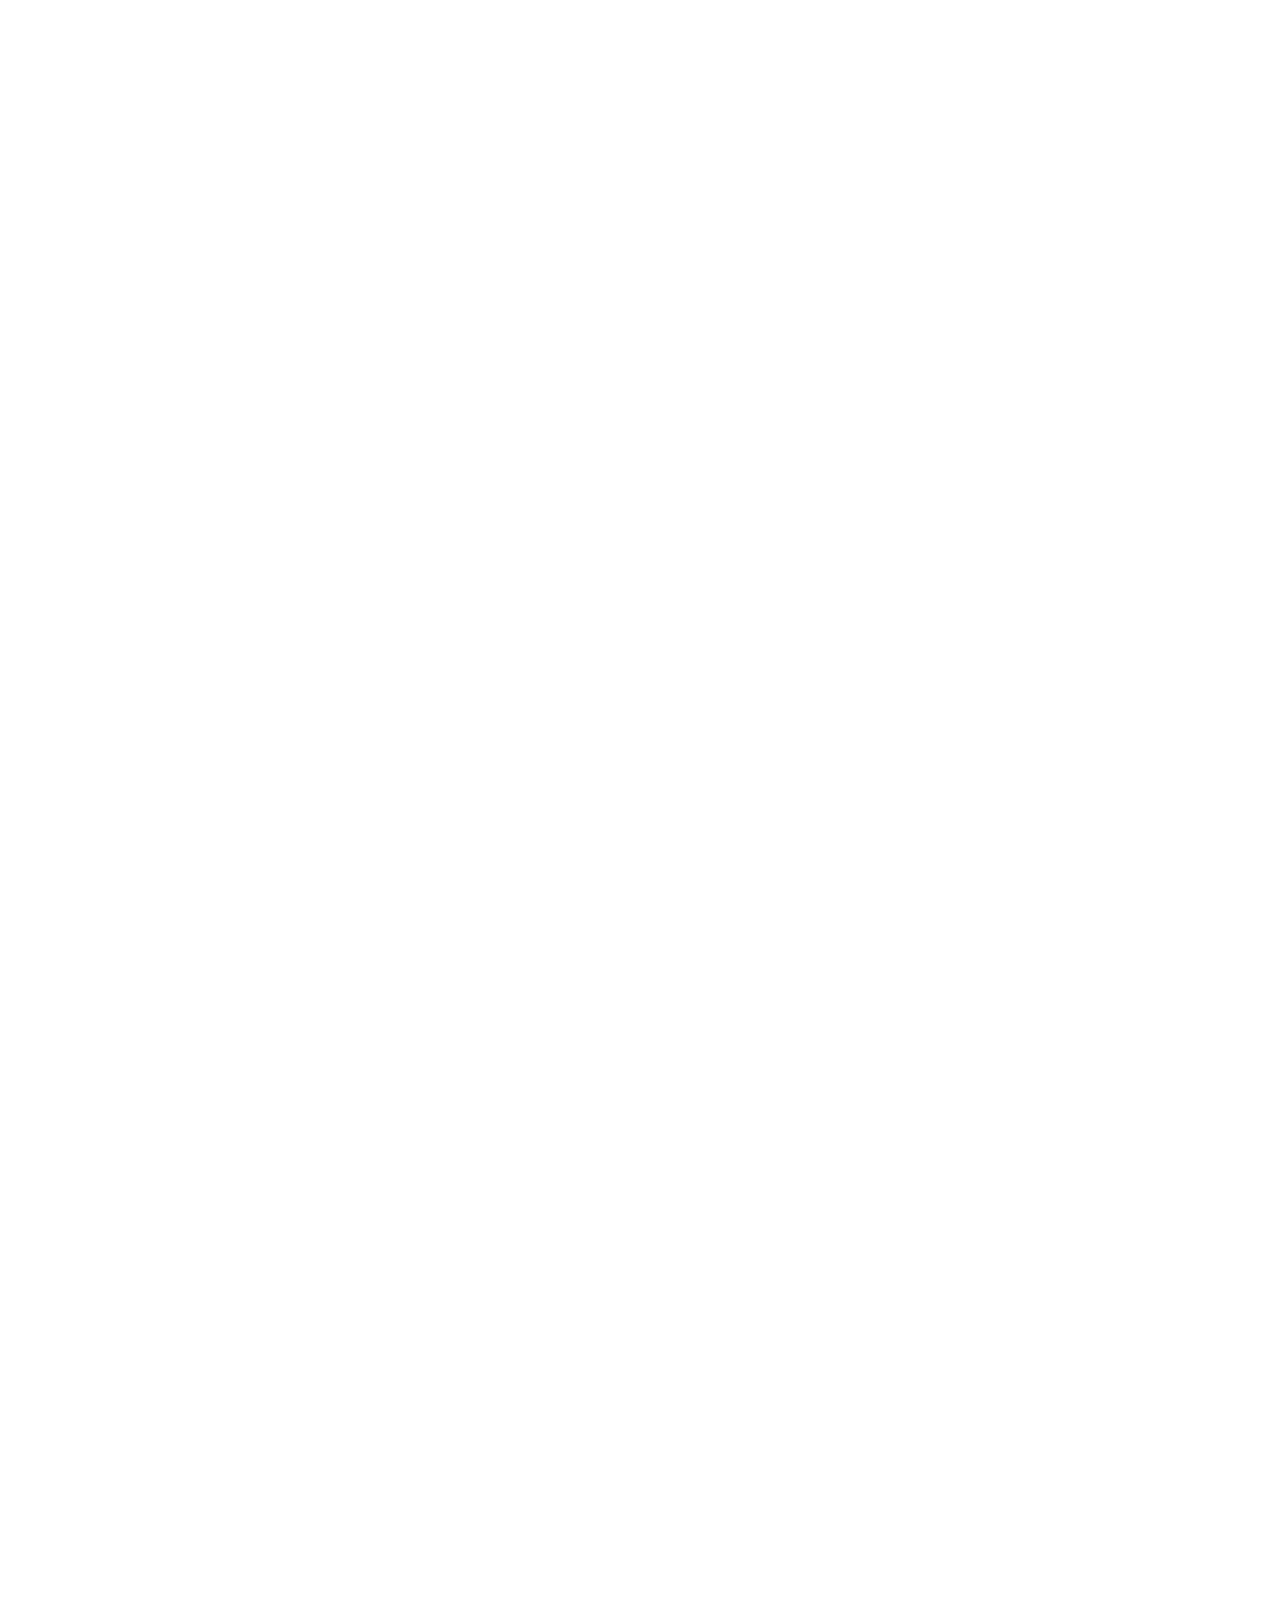
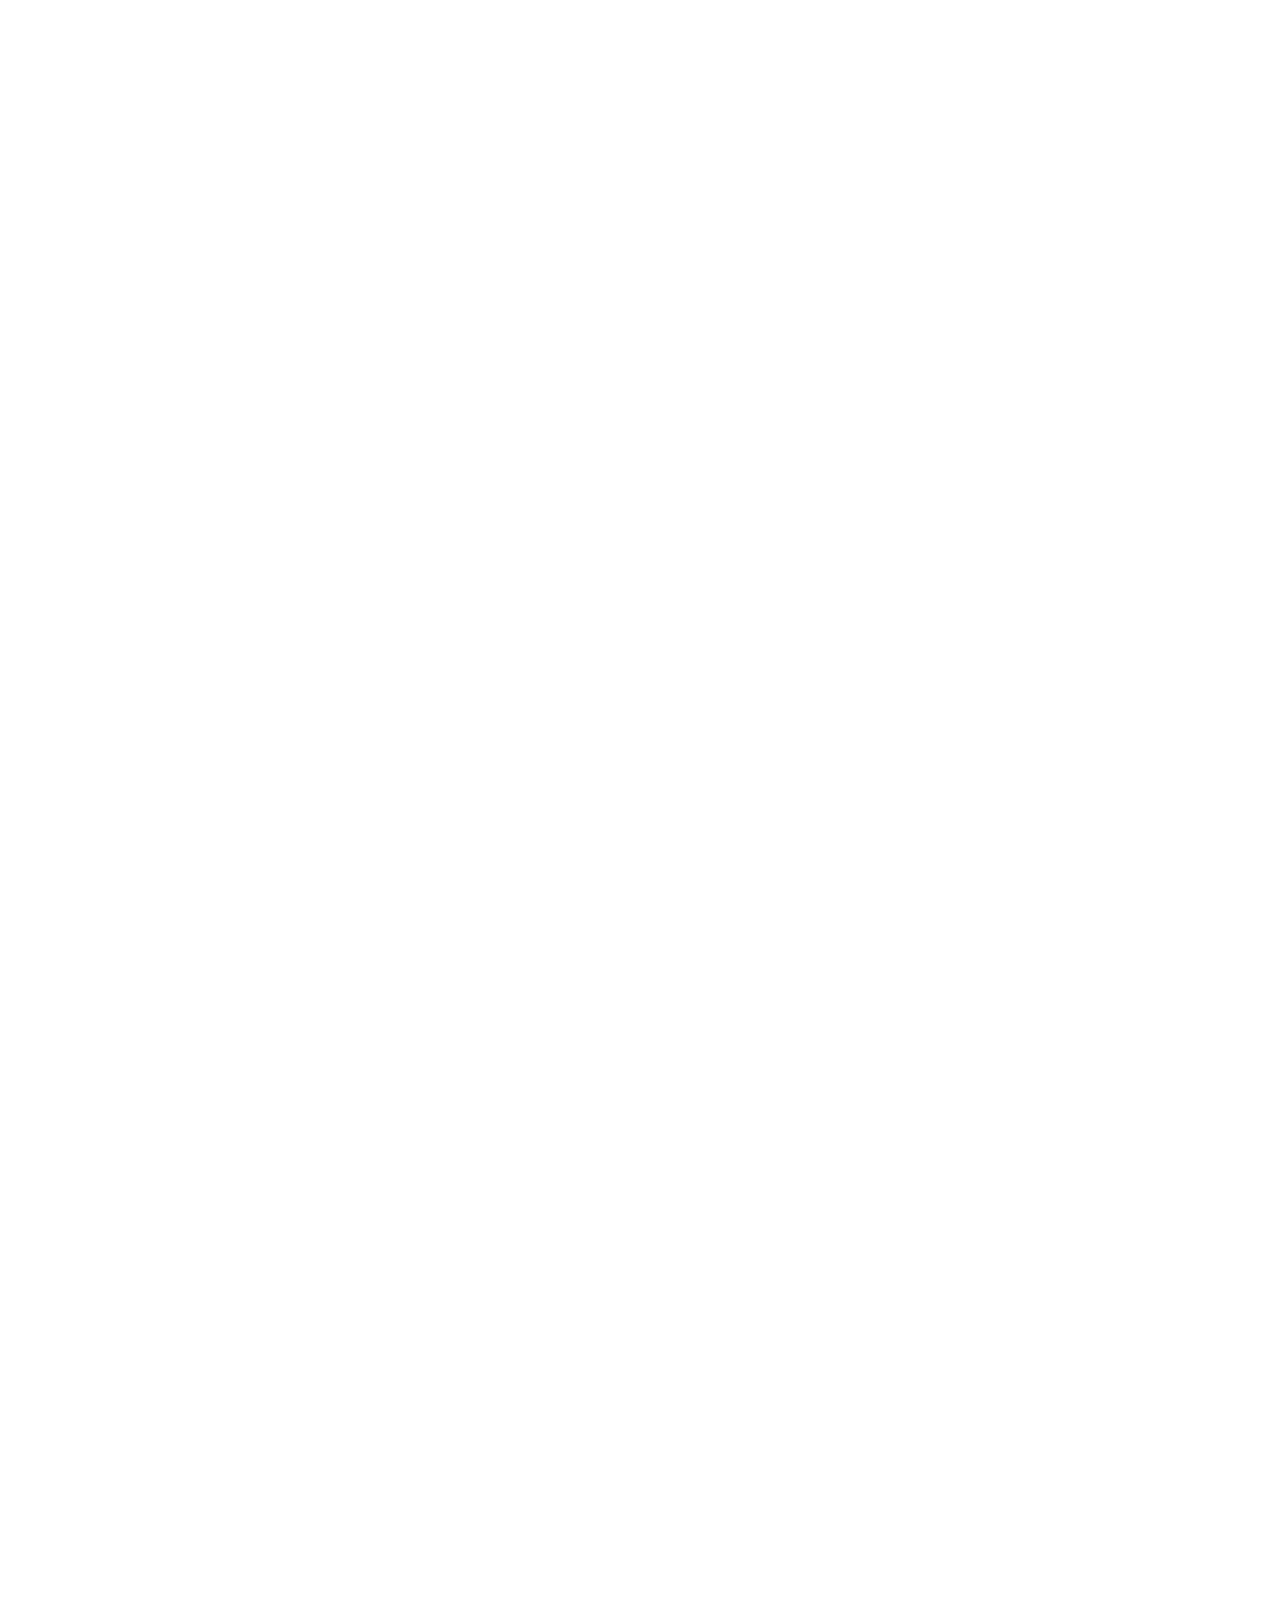
==== commit 2adecc43: "Multipanel and formatting." ====
--- a/test1.html
+++ b/test1.html
@@ -14,9 +14,22 @@
 </head>
 
 <body>
-	<section id="panelbackground" data-speed="10" data-type="background">
+	<section id="bg-panel-1" data-speed="10" data-type="background">
 		<section id="touchjet">TouchJet</section>
 	</section>
+	<section id="bg-panel-2" data-speed="10" data-type="background">
+	</section>
+	<section id="bg-panel-3" data-speed="10" data-type="background">
+	</section>
+	<section id="bg-panel-4" data-speed="10" data-type="background">
+	</section>
+	<section id="bg-panel-5" data-speed="10" data-type="background">
+	</section>
+	<section id="bg-panel-6" data-speed="10" data-type="background">
+	</section>
+	<section id="bg-panel-7" data-speed="10" data-type="background">
+	</section>
+
 </body>
 
 </html>
--- a/css/test1.css
+++ b/css/test1.css
@@ -24,18 +24,68 @@
     box-shadow: 0 0 50px rgba(0,0,0,0.8);
 }
 
-#panelbackground { 
-	background: url(../images/panel1.png) 100% 0 no-repeat fixed; 
-	background: url(../images/panel2.png) 100% 1476px no-repeat fixed; 
-	background: url(../images/panel3.png) 100% 2204px no-repeat fixed; 
-	background: url(../images/panel4.png) 100% 3404px no-repeat fixed; 
-	background: url(../images/panel5.png) 100% 4604px no-repeat fixed; 
-	background: url(../images/panel6.png) 100% 5666px no-repeat fixed; 
-	background: url(../images/panel7.png) 100% 6894px no-repeat fixed; 
-	height: 2000px;  
+#bg-panel-1 { 
+	background: url(../images/panel1.png) 50% 0 no-repeat fixed; 
+	height: 1000px;  
 	margin: 0 auto; 
     width: 100%; 
     max-width: 1920px; 
     position: relative; 
     box-shadow: 0 0 50px rgba(0,0,0,0.8);
 }
+
+#bg-panel-2 { 
+	background: url(../images/panel2.png) 50% 0 no-repeat fixed; 
+	height: 1000px;  
+	margin: 0 auto; 
+    width: 100%; 
+    max-width: 1920px; 
+    position: relative; 
+    box-shadow: 0 0 50px rgba(0,0,0,0.8);
+}
+
+#bg-panel-3 { 
+	background: url(../images/panel3.png) 50% 0 no-repeat fixed; 
+	height: 1000px;  
+	margin: 0 auto; 
+    width: 100%; 
+    max-width: 1920px; 
+    position: relative; 
+    box-shadow: 0 0 50px rgba(0,0,0,0.8);
+}
+#bg-panel-4 { 
+	background: url(../images/panel4.png) 50% 0 no-repeat fixed; 
+	height: 1000px;  
+	margin: 0 auto; 
+    width: 100%; 
+    max-width: 1920px; 
+    position: relative; 
+    box-shadow: 0 0 50px rgba(0,0,0,0.8);
+}
+#bg-panel-5 { 
+	background: url(../images/panel5.png) 50% 0 no-repeat fixed; 
+	height: 1000px;  
+	margin: 0 auto; 
+    width: 100%; 
+    max-width: 1920px; 
+    position: relative; 
+    box-shadow: 0 0 50px rgba(0,0,0,0.8);
+}
+#bg-panel-6 { 
+	background: url(../images/panel6.png) 50% 0 no-repeat fixed; 
+	height: 1000px;  
+	margin: 0 auto; 
+    width: 100%; 
+    max-width: 1920px; 
+    position: relative; 
+    box-shadow: 0 0 50px rgba(0,0,0,0.8);
+}
+#bg-panel-7 { 
+	background: url(../images/panel7.png) 50% 0 no-repeat fixed; 
+	height: 1000px;  
+	margin: 0 auto; 
+    width: 100%; 
+    max-width: 1920px; 
+    position: relative; 
+    box-shadow: 0 0 50px rgba(0,0,0,0.8);
+}
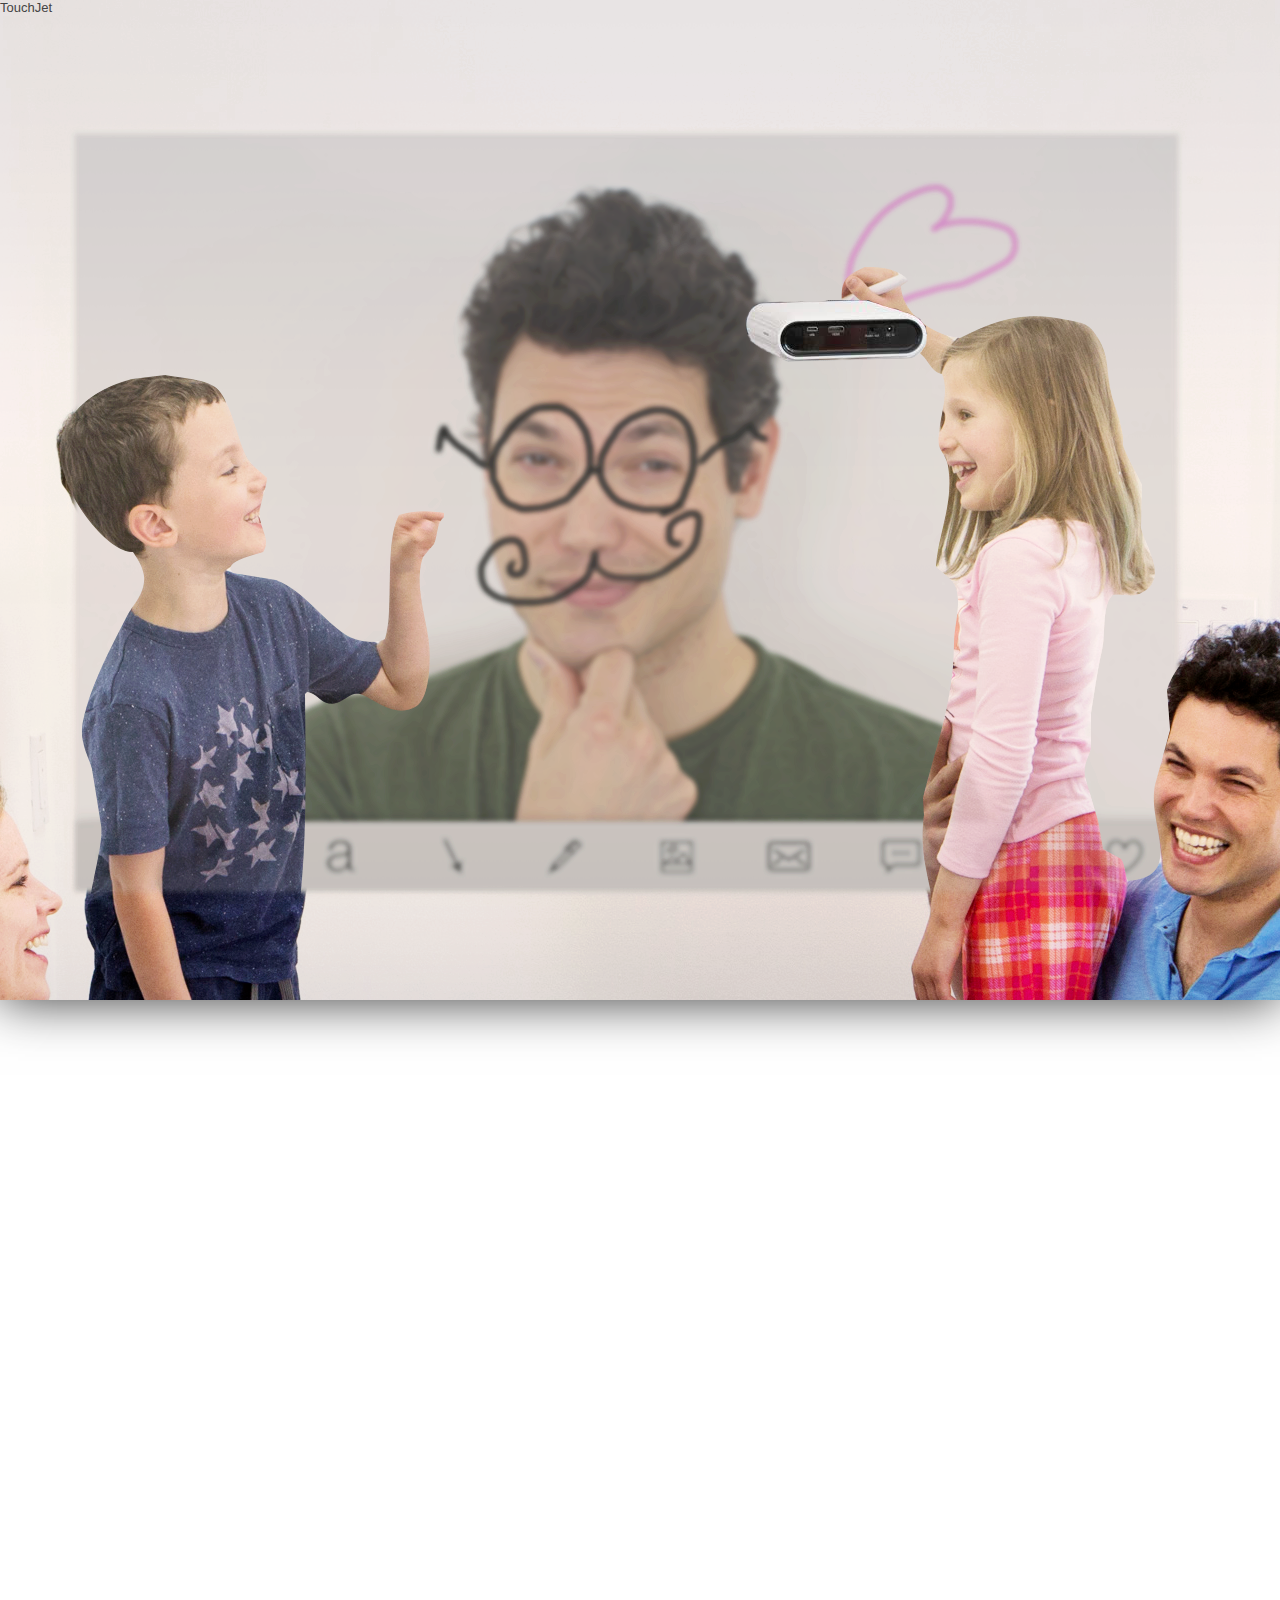
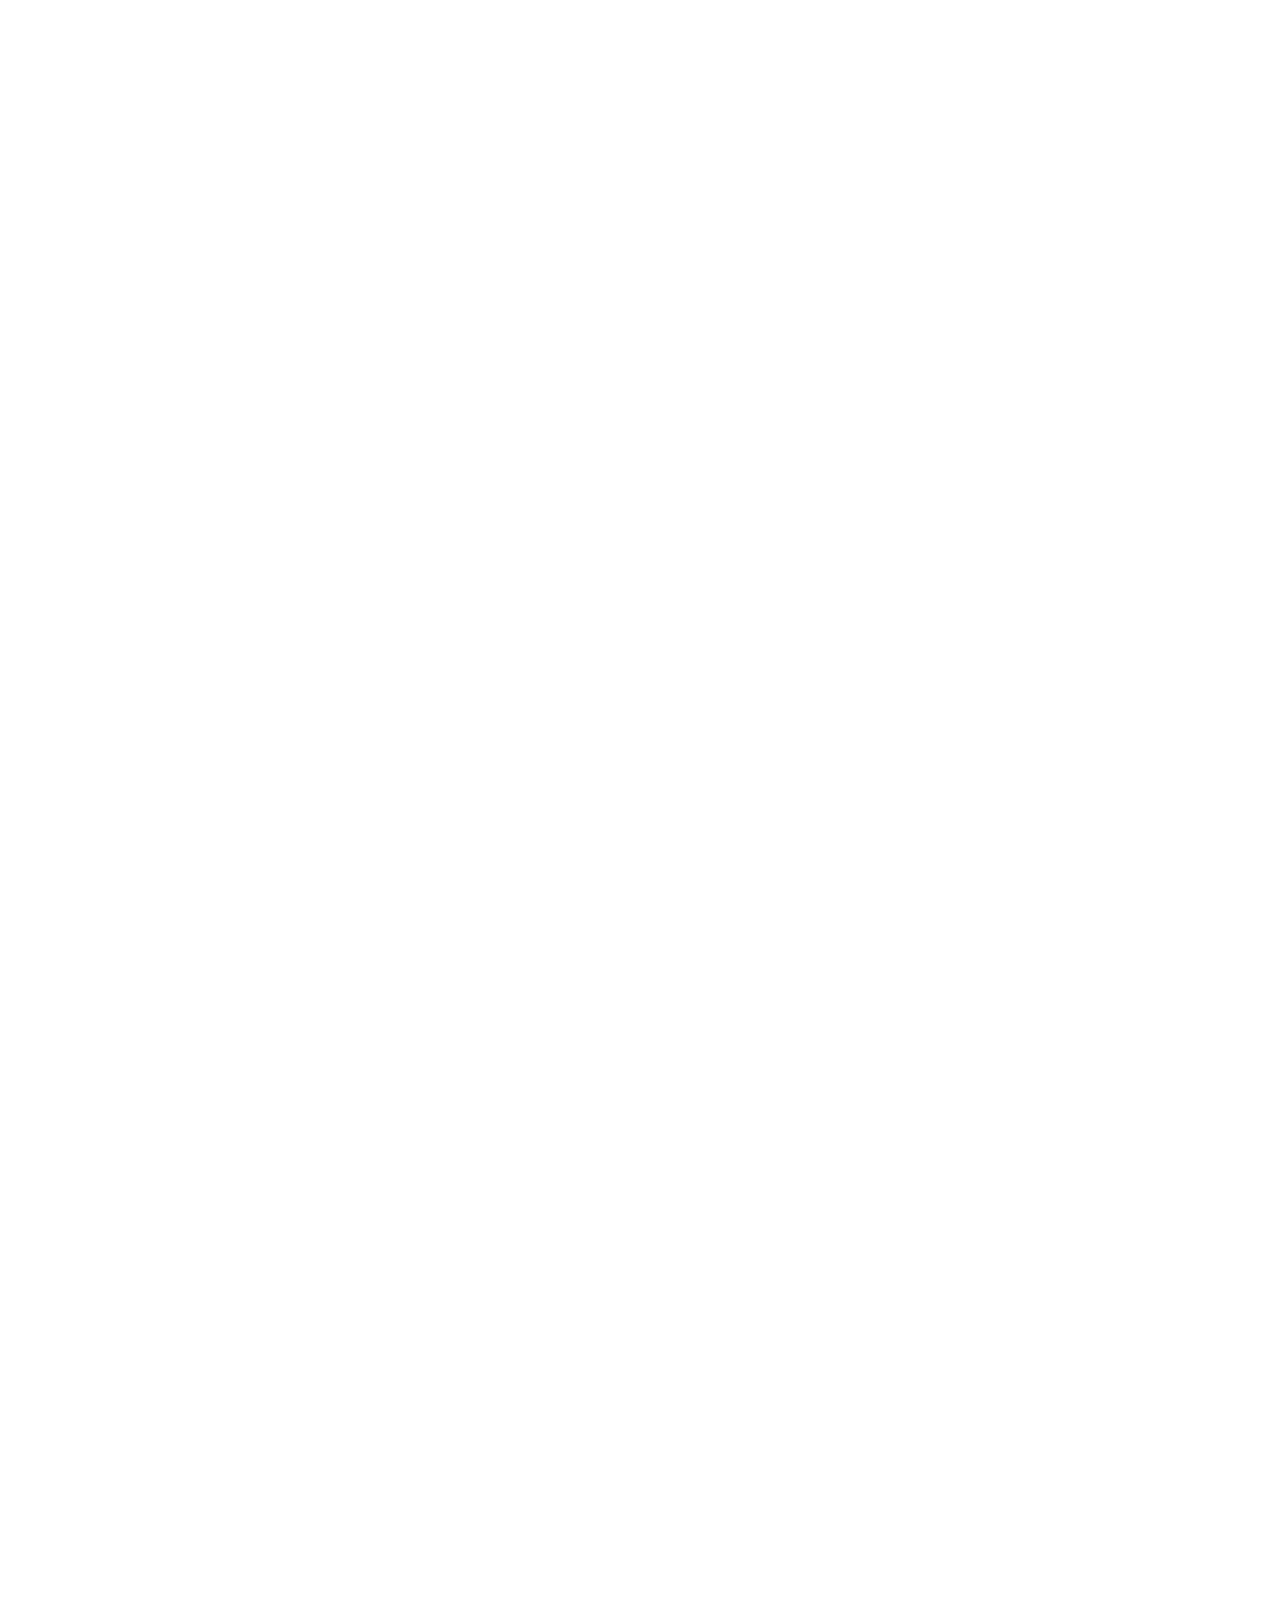
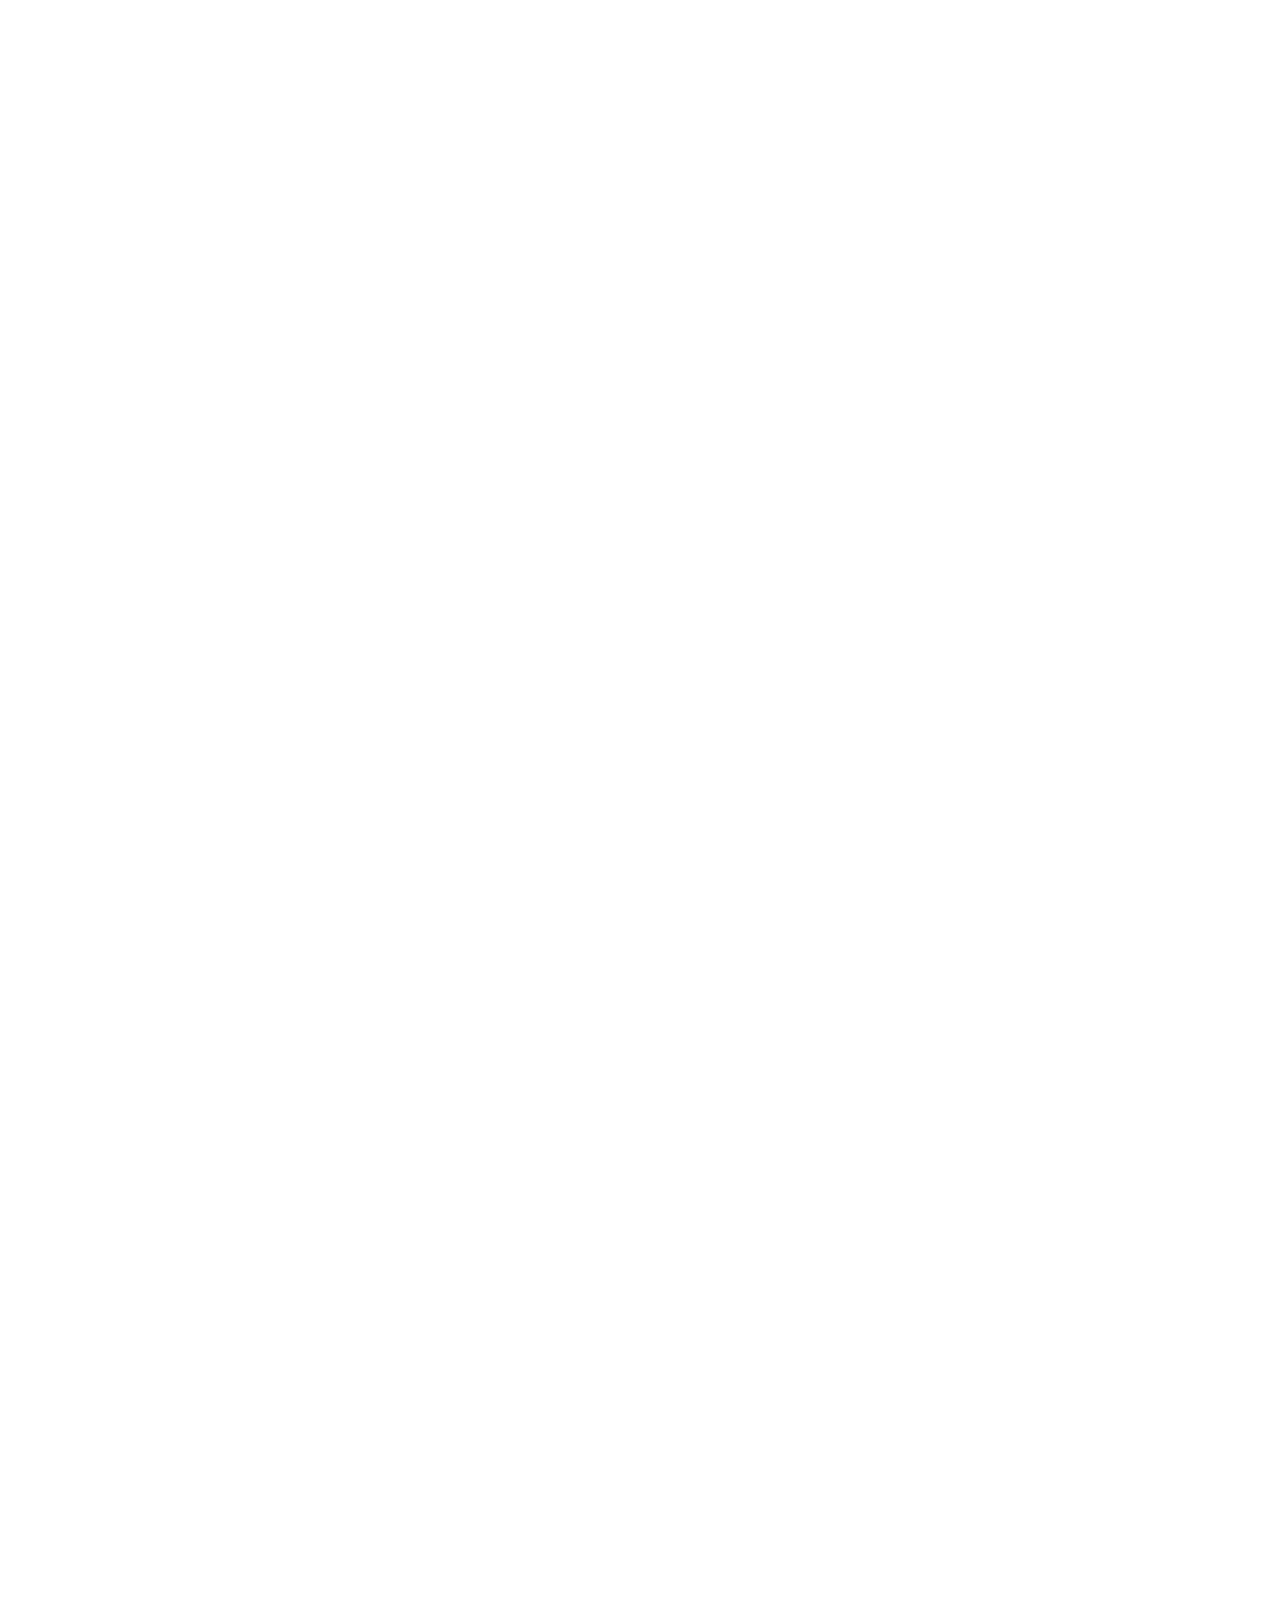
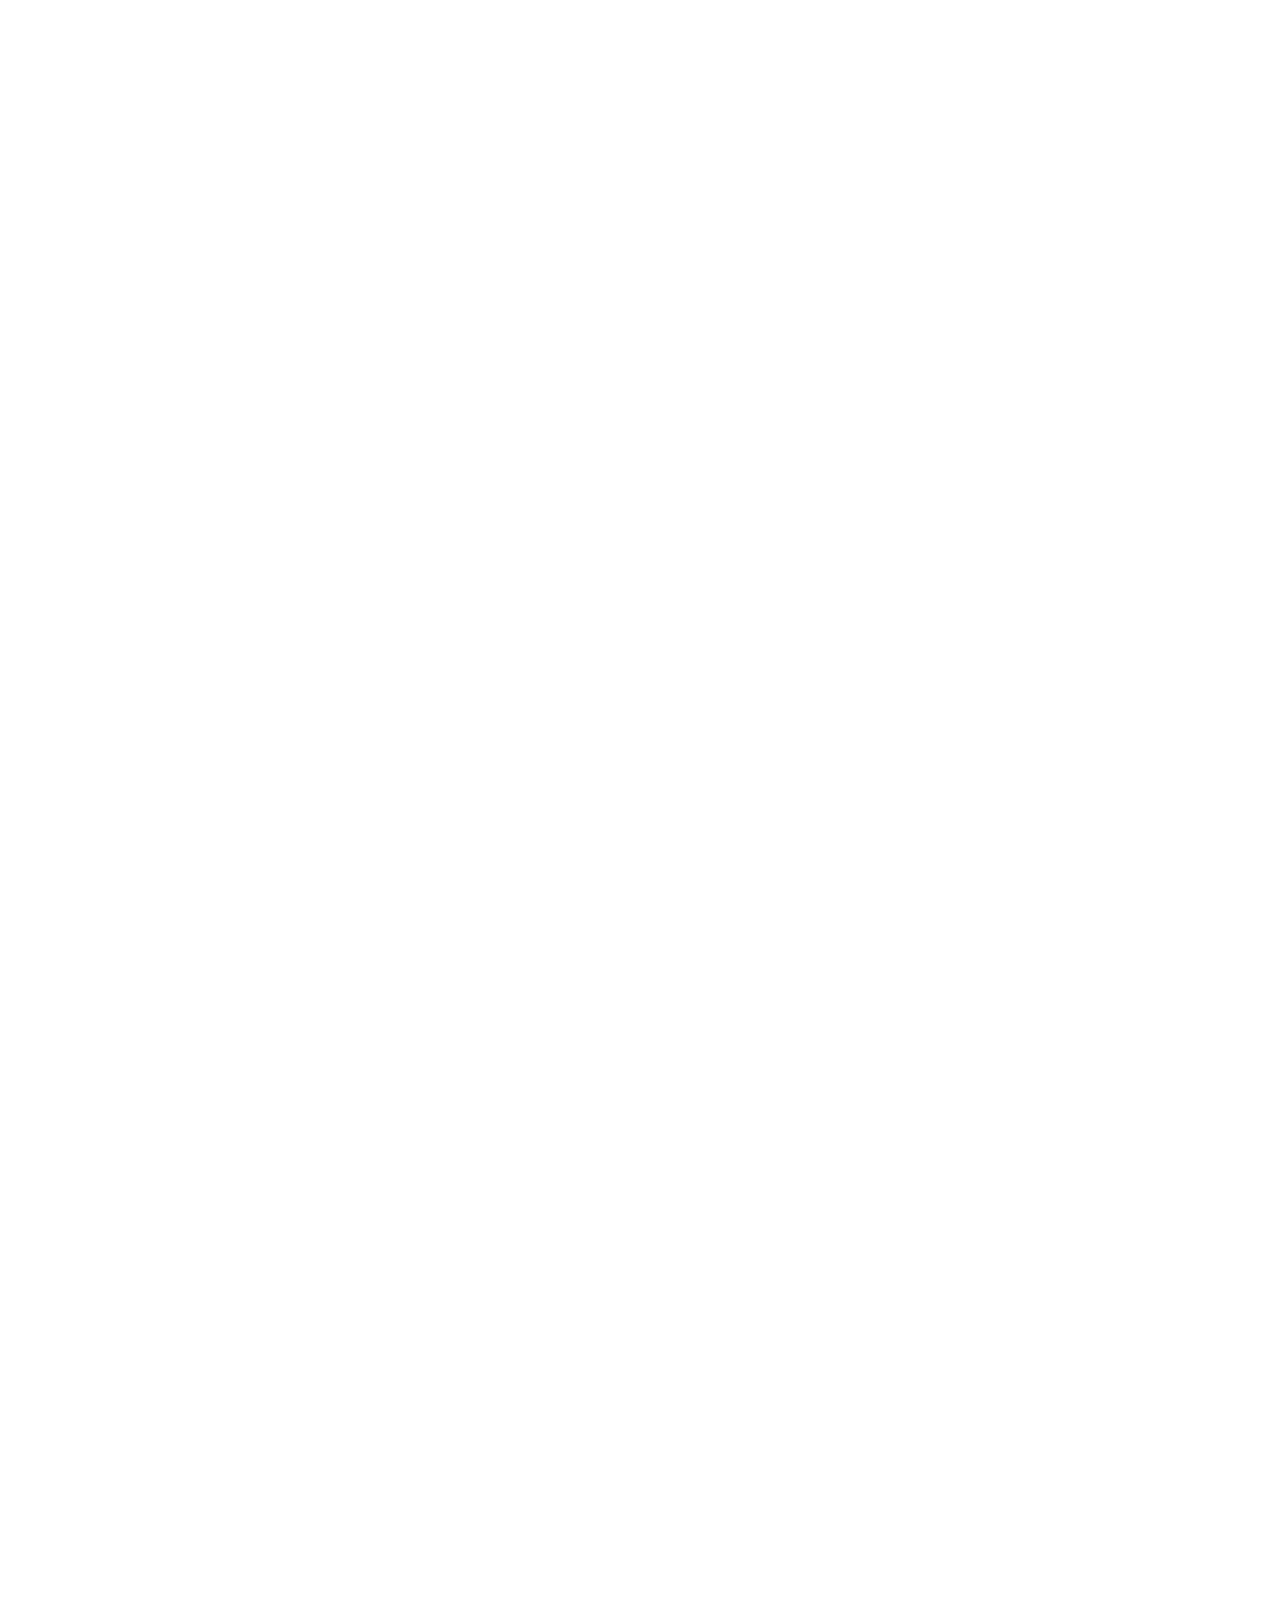
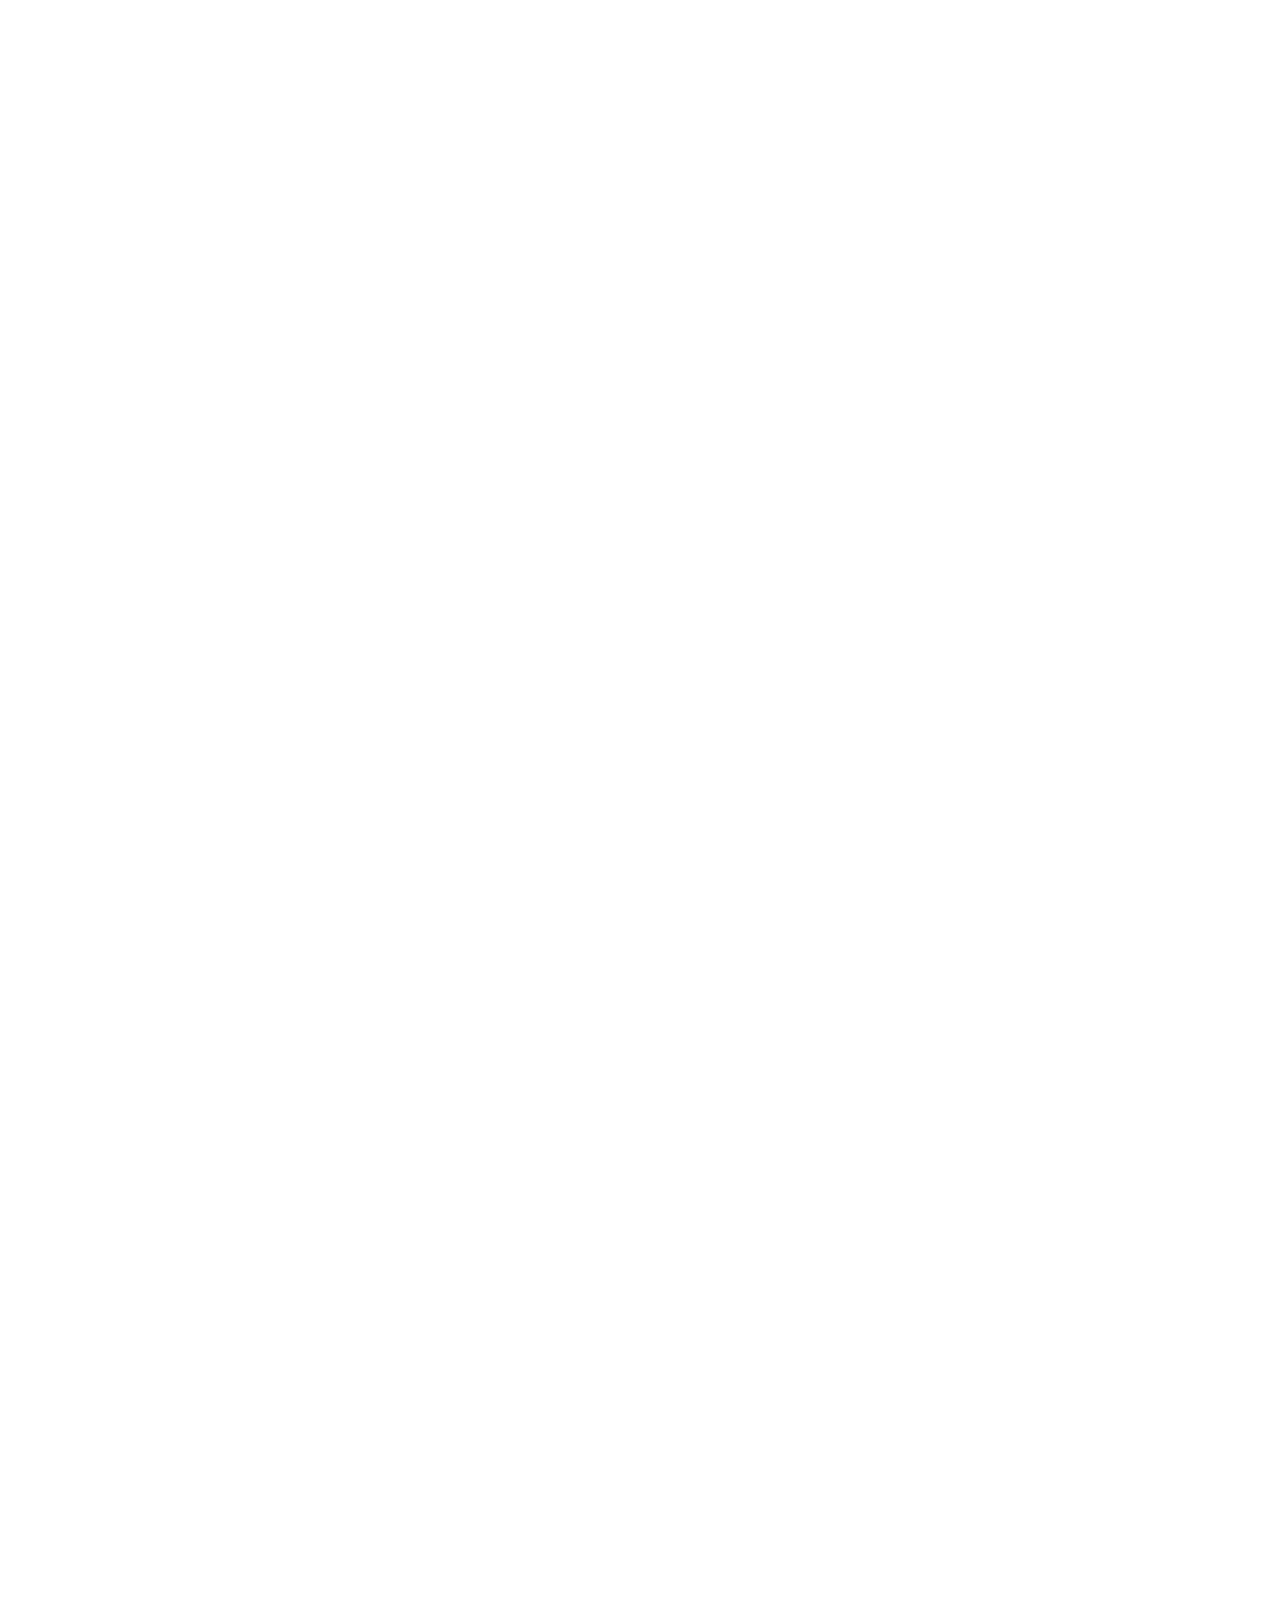
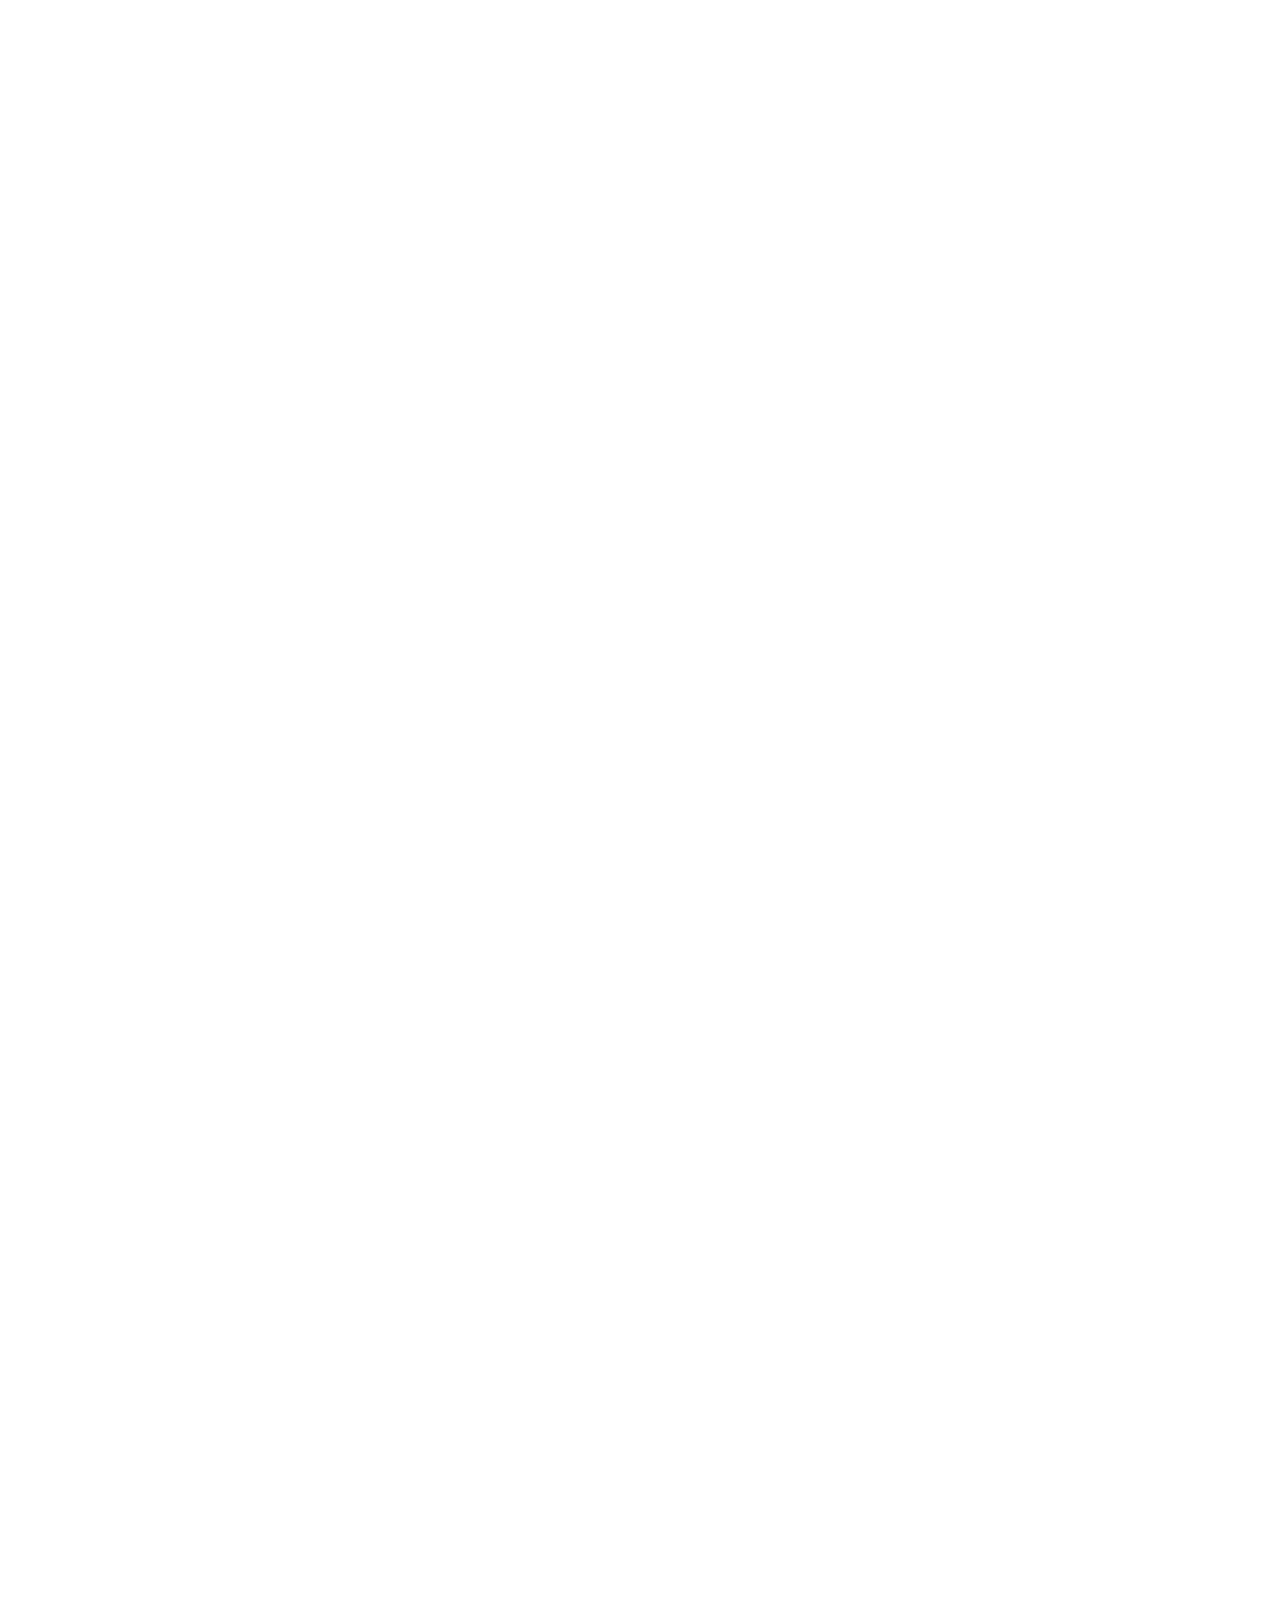
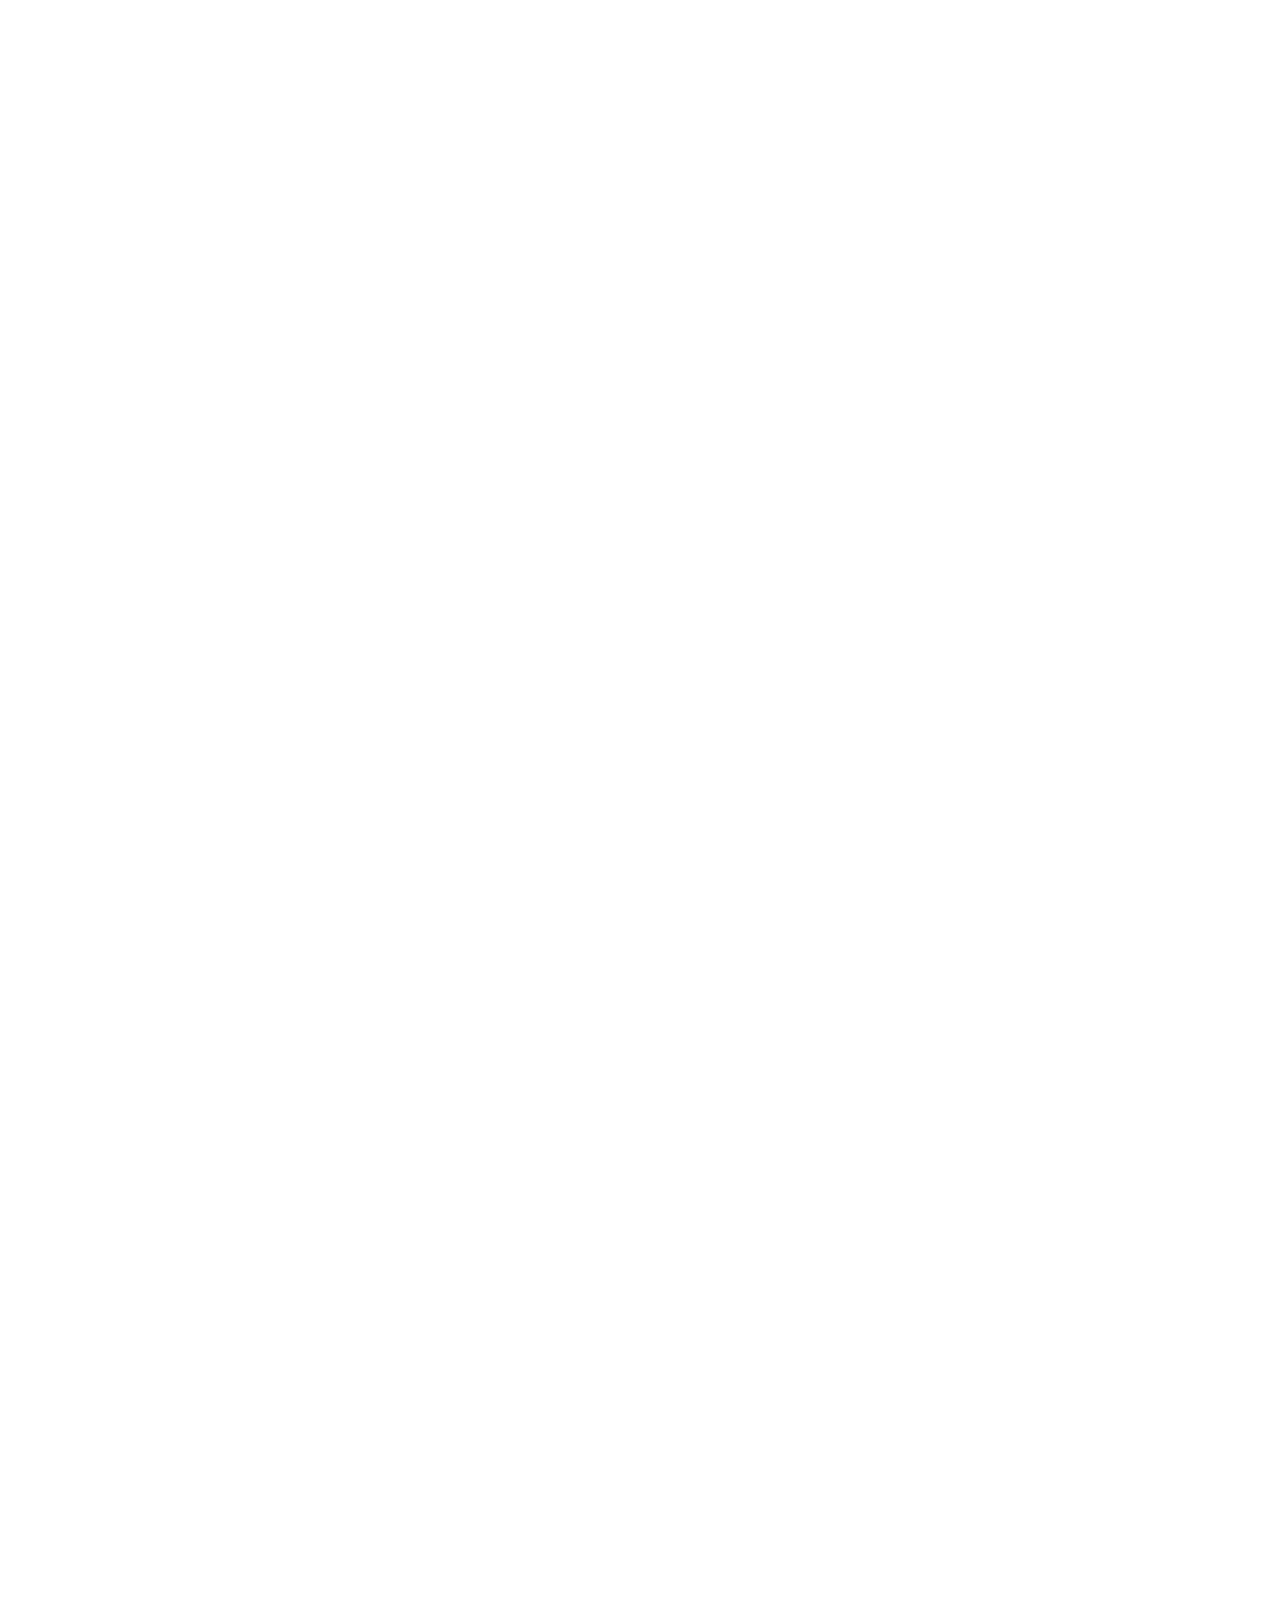
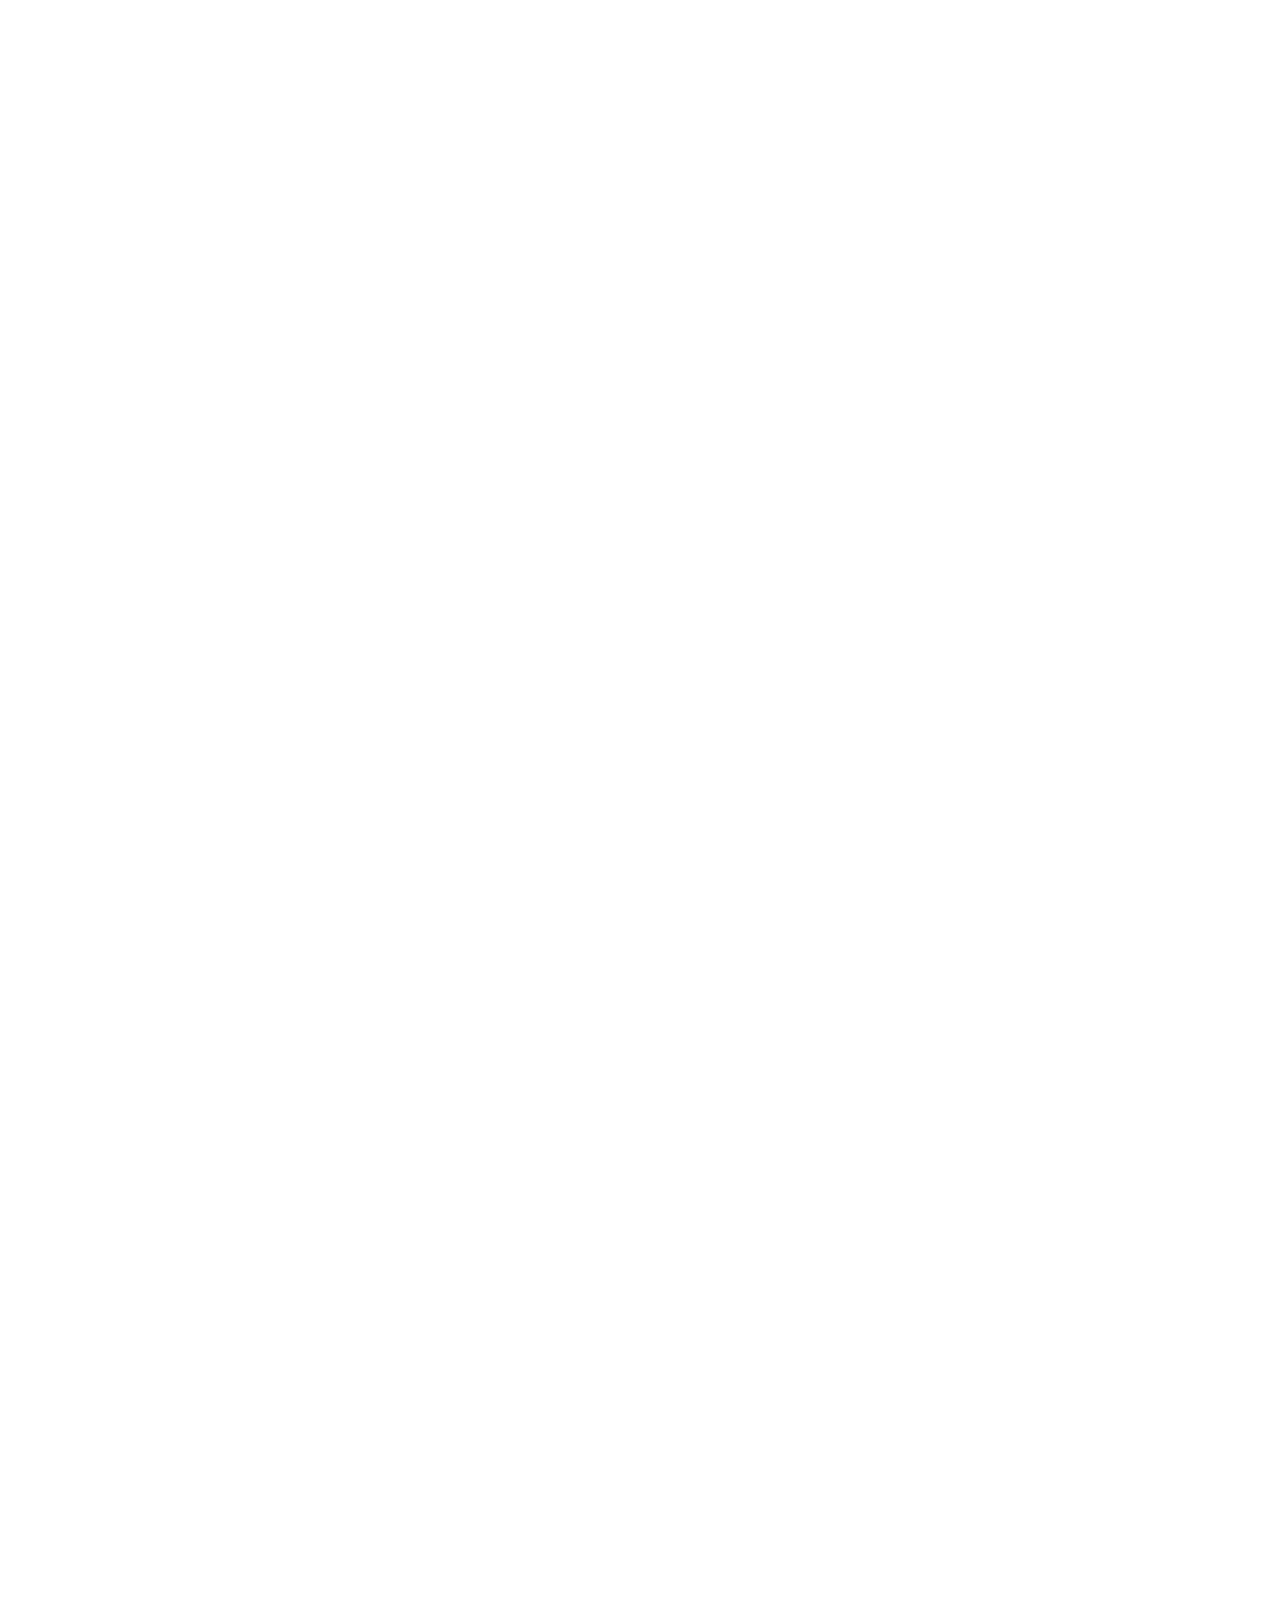
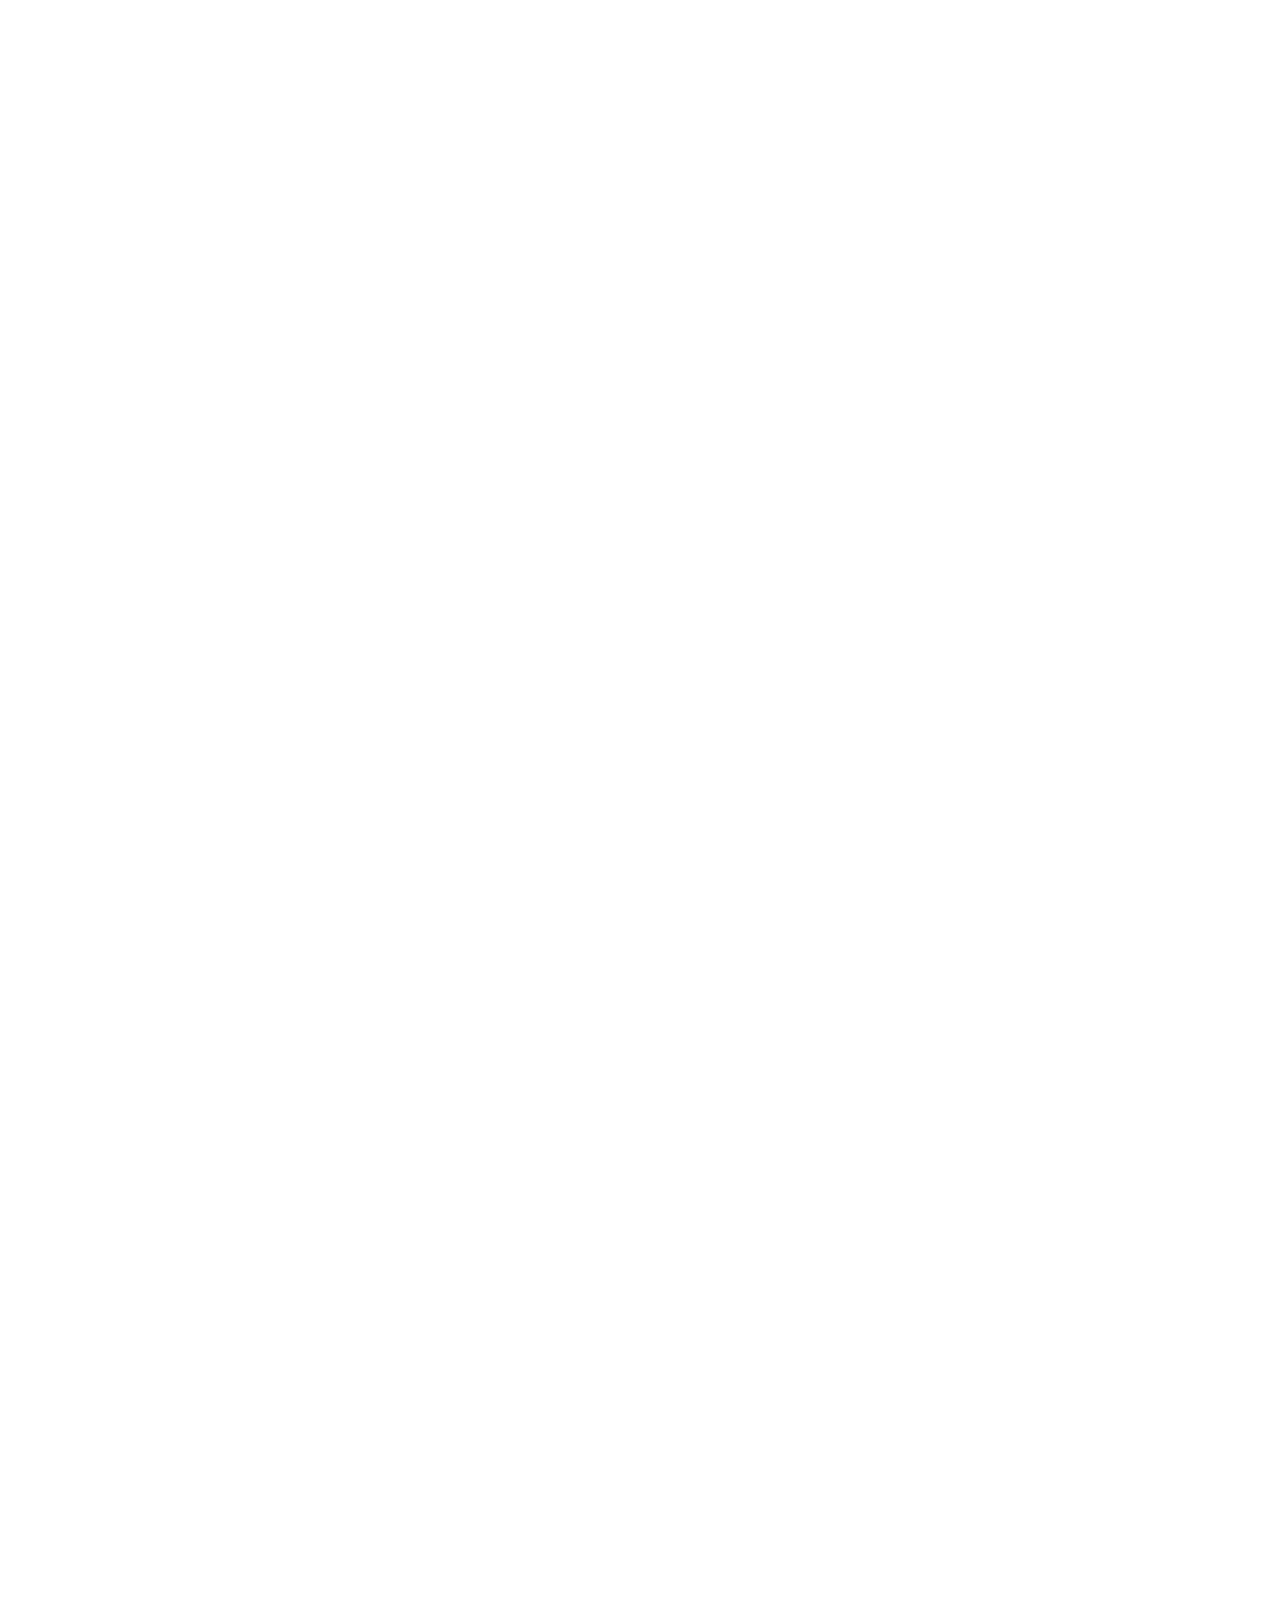
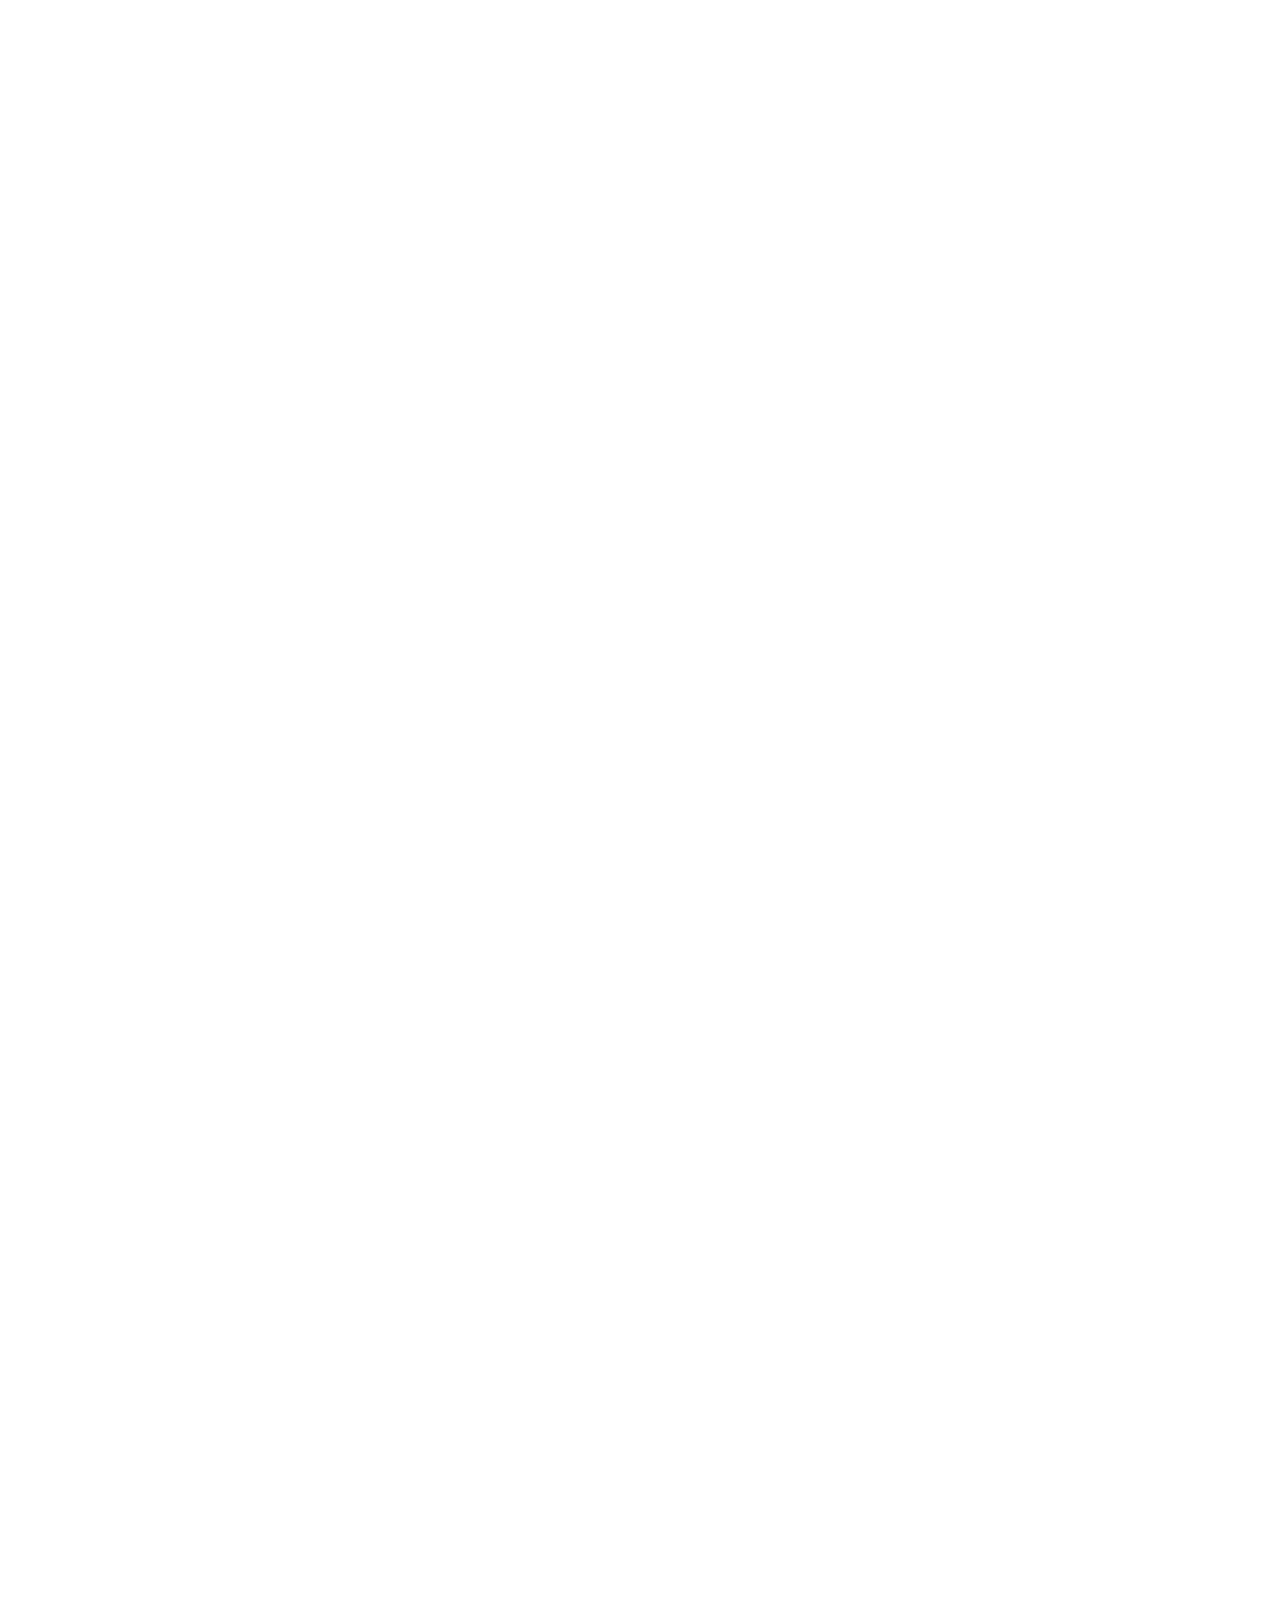
==== commit 98d55d48: "Single section, multiple backgrounds." ====
--- a/test1.html
+++ b/test1.html
@@ -13,23 +13,9 @@
 <script src="js/test.js"></script>
 </head>
 
-<body>
-	<section id="bg-panel-1" data-speed="10" data-type="background">
-		<section id="touchjet">TouchJet</section>
-	</section>
-	<section id="bg-panel-2" data-speed="10" data-type="background">
-	</section>
-	<section id="bg-panel-3" data-speed="10" data-type="background">
-	</section>
-	<section id="bg-panel-4" data-speed="10" data-type="background">
-	</section>
-	<section id="bg-panel-5" data-speed="10" data-type="background">
-	</section>
-	<section id="bg-panel-6" data-speed="10" data-type="background">
-	</section>
-	<section id="bg-panel-7" data-speed="10" data-type="background">
-	</section>
-
-</body>
-
+	<body>
+		<section id="bg-panel" data-speed="10" data-type="background">
+			<section id="touchjet" data-speed="4" data-type="foreground">TouchJet</section>
+		</section>
+	</body>
 </html>
--- a/css/test1.css
+++ b/css/test1.css
@@ -23,6 +23,24 @@
     position: relative; 
     box-shadow: 0 0 50px rgba(0,0,0,0.8);
 }
+
+#bg-panel { 
+	background: url(../images/panel1.png) 50% 0 no-repeat fixed,
+		url(../images/panel2.png) 50% 0 no-repeat fixed, 
+		url(../images/panel3.png) 50% 0 no-repeat fixed, 
+		url(../images/panel4.png) 50% 0 no-repeat fixed, 
+		url(../images/panel5.png) 50% 0 no-repeat fixed, 
+		url(../images/panel6.png) 50% 0 no-repeat fixed, 
+		url(../images/panel7.png) 50% 0 no-repeat fixed; 
+
+	height: 1000px;  
+	margin: 0 auto; 
+    width: 100%; 
+    max-width: 1920px; 
+    position: relative; 
+    box-shadow: 0 0 50px rgba(0,0,0,0.8);
+}
+
 
 #bg-panel-1 { 
 	background: url(../images/panel1.png) 50% 0 no-repeat fixed; 
